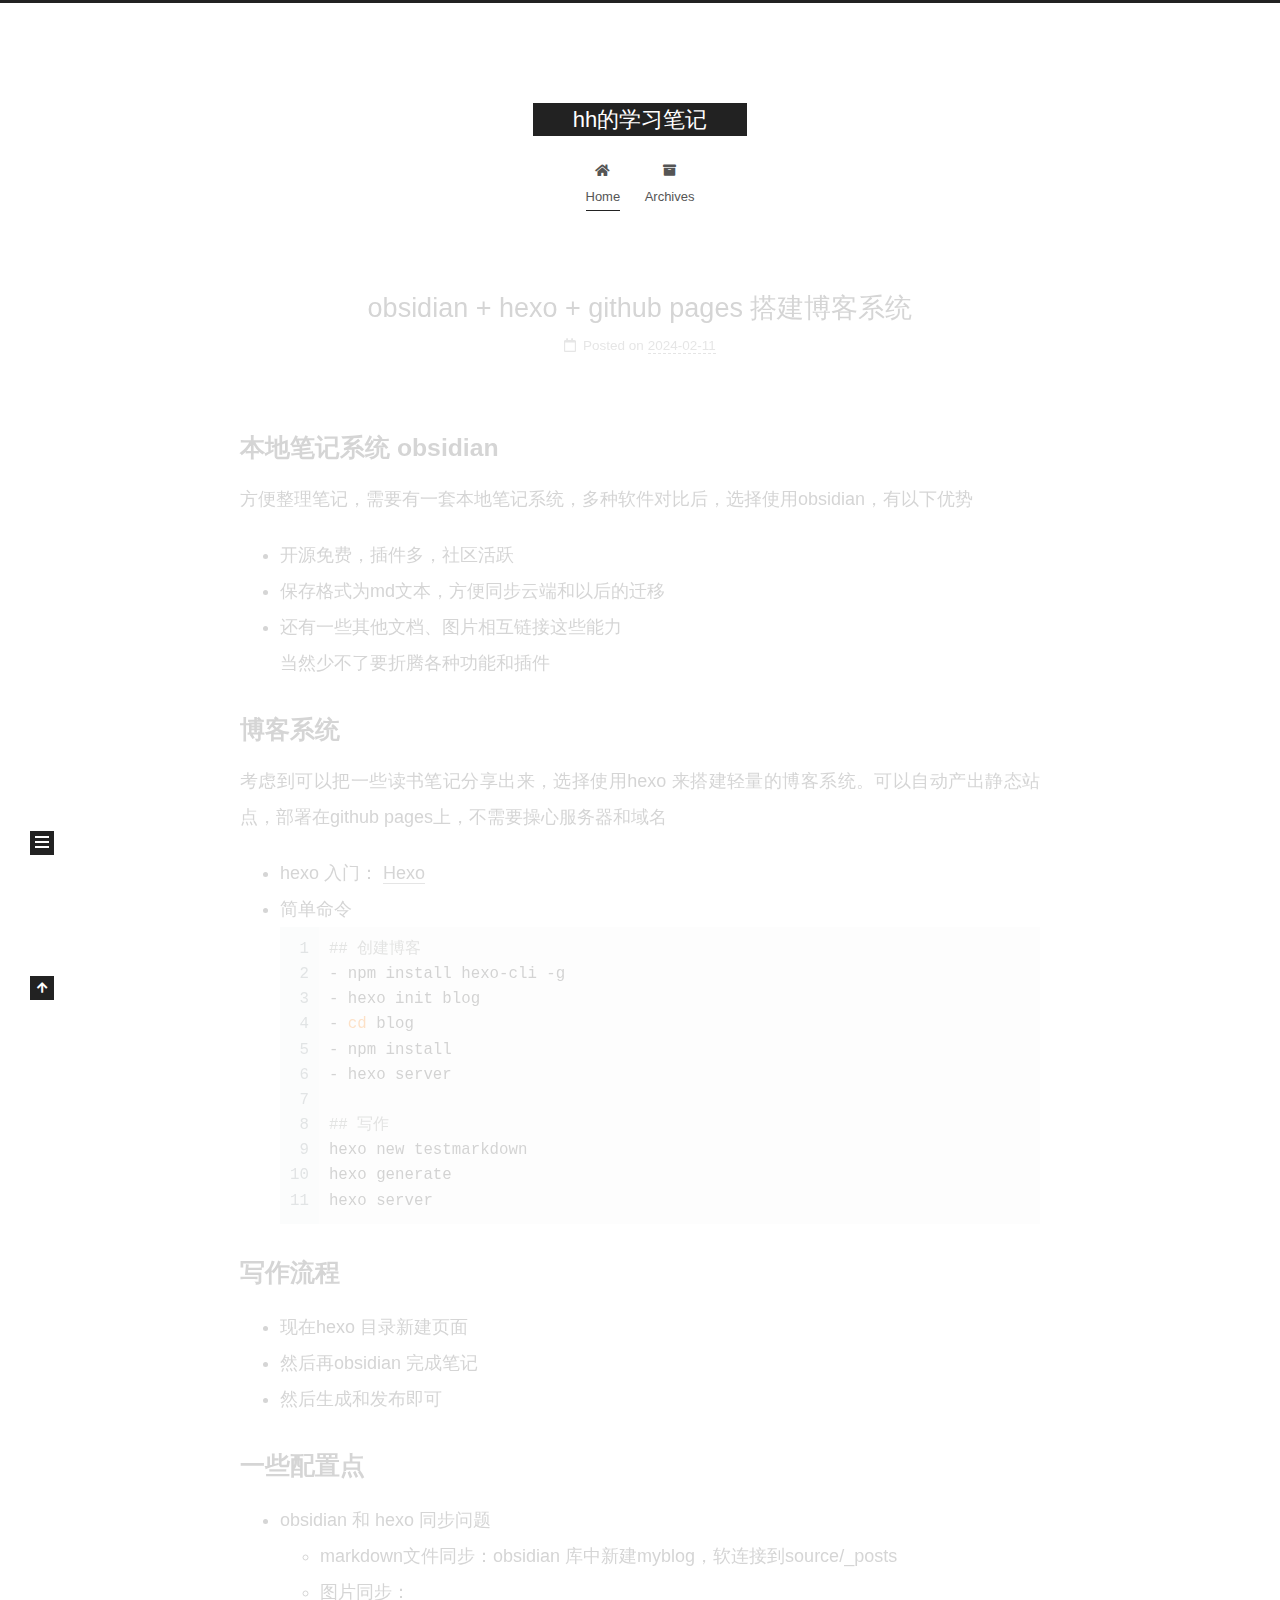
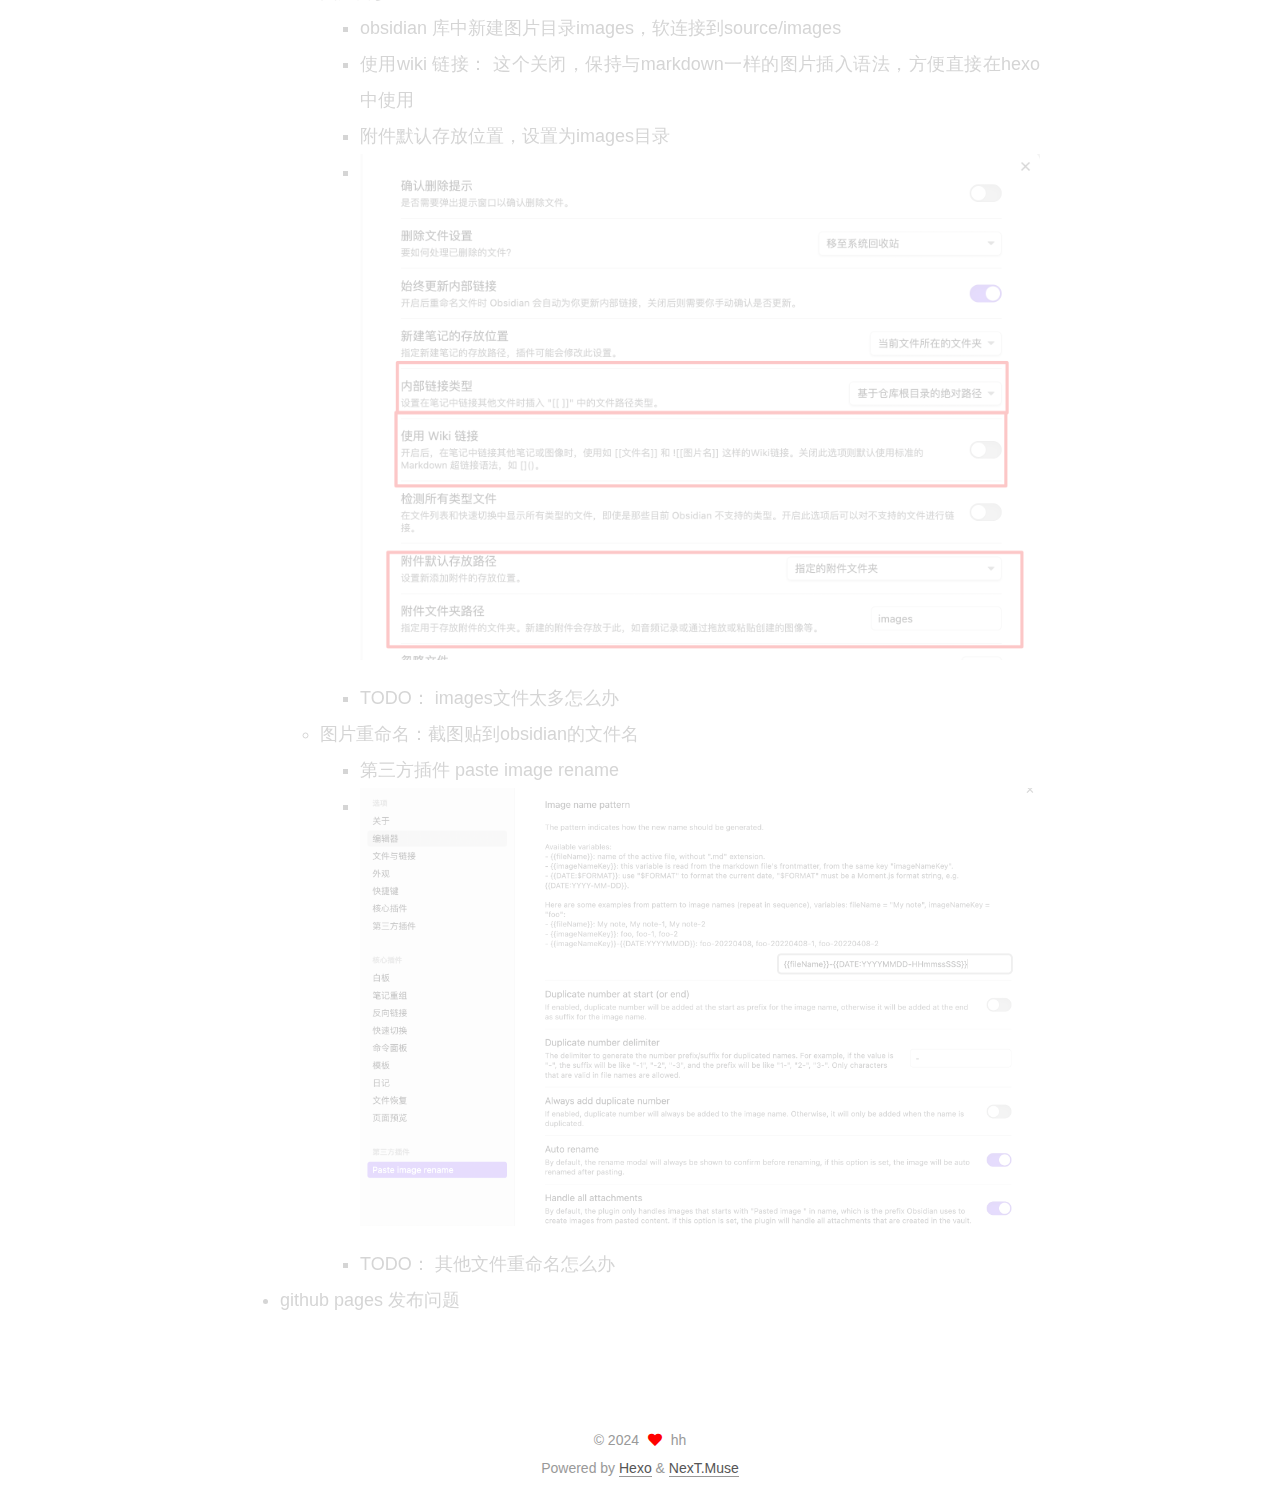
==== index.html @ 4dbdff5e "deploy-git" ====
<!DOCTYPE html>
<html lang="zh">
<head>
  <meta charset="UTF-8">
<meta name="viewport" content="width=device-width, initial-scale=1, maximum-scale=2">
<meta name="theme-color" content="#222">
<meta name="generator" content="Hexo 7.1.1">
  <link rel="apple-touch-icon" sizes="180x180" href="/images/apple-touch-icon-next.png">
  <link rel="icon" type="image/png" sizes="32x32" href="/images/favicon-32x32-next.png">
  <link rel="icon" type="image/png" sizes="16x16" href="/images/favicon-16x16-next.png">
  <link rel="mask-icon" href="/images/logo.svg" color="#222">

<link rel="stylesheet" href="/css/main.css">


<link rel="stylesheet" href="/lib/font-awesome/css/all.min.css">

<script id="hexo-configurations">
    var NexT = window.NexT || {};
    var CONFIG = {"hostname":"example.com","root":"/","scheme":"Muse","version":"7.8.0","exturl":false,"sidebar":{"position":"left","display":"post","padding":18,"offset":12,"onmobile":false},"copycode":{"enable":false,"show_result":false,"style":null},"back2top":{"enable":true,"sidebar":false,"scrollpercent":false},"bookmark":{"enable":false,"color":"#222","save":"auto"},"fancybox":false,"mediumzoom":false,"lazyload":false,"pangu":false,"comments":{"style":"tabs","active":null,"storage":true,"lazyload":false,"nav":null},"algolia":{"hits":{"per_page":10},"labels":{"input_placeholder":"Search for Posts","hits_empty":"We didn't find any results for the search: ${query}","hits_stats":"${hits} results found in ${time} ms"}},"localsearch":{"enable":false,"trigger":"auto","top_n_per_article":1,"unescape":false,"preload":false},"motion":{"enable":true,"async":false,"transition":{"post_block":"fadeIn","post_header":"slideDownIn","post_body":"slideDownIn","coll_header":"slideLeftIn","sidebar":"slideUpIn"}}};
  </script>

  <meta property="og:type" content="website">
<meta property="og:title" content="hh的学习笔记">
<meta property="og:url" content="http://example.com/index.html">
<meta property="og:site_name" content="hh的学习笔记">
<meta property="og:locale">
<meta property="article:author" content="hh">
<meta name="twitter:card" content="summary">

<link rel="canonical" href="http://example.com/">


<script id="page-configurations">
  // https://hexo.io/docs/variables.html
  CONFIG.page = {
    sidebar: "",
    isHome : true,
    isPost : false,
    lang   : 'zh'
  };
</script>

  <title>hh的学习笔记</title>
  






  <noscript>
  <style>
  .use-motion .brand,
  .use-motion .menu-item,
  .sidebar-inner,
  .use-motion .post-block,
  .use-motion .pagination,
  .use-motion .comments,
  .use-motion .post-header,
  .use-motion .post-body,
  .use-motion .collection-header { opacity: initial; }

  .use-motion .site-title,
  .use-motion .site-subtitle {
    opacity: initial;
    top: initial;
  }

  .use-motion .logo-line-before i { left: initial; }
  .use-motion .logo-line-after i { right: initial; }
  </style>
</noscript>

</head>

<body itemscope itemtype="http://schema.org/WebPage">
  <div class="container use-motion">
    <div class="headband"></div>

    <header class="header" itemscope itemtype="http://schema.org/WPHeader">
      <div class="header-inner"><div class="site-brand-container">
  <div class="site-nav-toggle">
    <div class="toggle" aria-label="Toggle navigation bar">
      <span class="toggle-line toggle-line-first"></span>
      <span class="toggle-line toggle-line-middle"></span>
      <span class="toggle-line toggle-line-last"></span>
    </div>
  </div>

  <div class="site-meta">

    <a href="/" class="brand" rel="start">
      <span class="logo-line-before"><i></i></span>
      <h1 class="site-title">hh的学习笔记</h1>
      <span class="logo-line-after"><i></i></span>
    </a>
  </div>

  <div class="site-nav-right">
    <div class="toggle popup-trigger">
    </div>
  </div>
</div>




<nav class="site-nav">
  <ul id="menu" class="main-menu menu">
        <li class="menu-item menu-item-home">

    <a href="/" rel="section"><i class="fa fa-home fa-fw"></i>Home</a>

  </li>
        <li class="menu-item menu-item-archives">

    <a href="/archives/" rel="section"><i class="fa fa-archive fa-fw"></i>Archives</a>

  </li>
  </ul>
</nav>




</div>
    </header>

    
  <div class="back-to-top">
    <i class="fa fa-arrow-up"></i>
    <span>0%</span>
  </div>


    <main class="main">
      <div class="main-inner">
        <div class="content-wrap">
          

          <div class="content index posts-expand">
            
      
  
  
  <article itemscope itemtype="http://schema.org/Article" class="post-block" lang="zh">
    <link itemprop="mainEntityOfPage" href="http://example.com/2024/02/11/create-a-blog/">

    <span hidden itemprop="author" itemscope itemtype="http://schema.org/Person">
      <meta itemprop="image" content="/images/avatar.gif">
      <meta itemprop="name" content="hh">
      <meta itemprop="description" content="">
    </span>

    <span hidden itemprop="publisher" itemscope itemtype="http://schema.org/Organization">
      <meta itemprop="name" content="hh的学习笔记">
    </span>
      <header class="post-header">
        <h2 class="post-title" itemprop="name headline">
          
            <a href="/2024/02/11/create-a-blog/" class="post-title-link" itemprop="url">obsidian + hexo + github pages 搭建博客系统</a>
        </h2>

        <div class="post-meta">
            <span class="post-meta-item">
              <span class="post-meta-item-icon">
                <i class="far fa-calendar"></i>
              </span>
              <span class="post-meta-item-text">Posted on</span>
              

              <time title="Created: 2024-02-11 00:06:28 / Modified: 00:23:41" itemprop="dateCreated datePublished" datetime="2024-02-11T00:06:28+08:00">2024-02-11</time>
            </span>

          

        </div>
      </header>

    
    
    
    <div class="post-body" itemprop="articleBody">

      
          <h2 id="本地笔记系统-obsidian"><a href="#本地笔记系统-obsidian" class="headerlink" title="本地笔记系统 obsidian"></a>本地笔记系统 obsidian</h2><p>方便整理笔记，需要有一套本地笔记系统，多种软件对比后，选择使用obsidian，有以下优势</p>
<ul>
<li>开源免费，插件多，社区活跃</li>
<li>保存格式为md文本，方便同步云端和以后的迁移</li>
<li>还有一些其他文档、图片相互链接这些能力<br>当然少不了要折腾各种功能和插件</li>
</ul>
<h2 id="博客系统"><a href="#博客系统" class="headerlink" title="博客系统"></a>博客系统</h2><p>考虑到可以把一些读书笔记分享出来，选择使用hexo 来搭建轻量的博客系统。可以自动产出静态站点，部署在github pages上，不需要操心服务器和域名</p>
<ul>
<li>hexo 入门： <a target="_blank" rel="noopener" href="https://hexo.io/zh-cn/">Hexo</a></li>
<li>简单命令<figure class="highlight bash"><table><tr><td class="gutter"><pre><span class="line">1</span><br><span class="line">2</span><br><span class="line">3</span><br><span class="line">4</span><br><span class="line">5</span><br><span class="line">6</span><br><span class="line">7</span><br><span class="line">8</span><br><span class="line">9</span><br><span class="line">10</span><br><span class="line">11</span><br></pre></td><td class="code"><pre><span class="line"><span class="comment">## 创建博客</span></span><br><span class="line">- npm install hexo-cli -g</span><br><span class="line">- hexo init blog</span><br><span class="line">- <span class="built_in">cd</span> blog</span><br><span class="line">- npm install</span><br><span class="line">- hexo server</span><br><span class="line"></span><br><span class="line"><span class="comment">## 写作</span></span><br><span class="line">hexo new testmarkdown</span><br><span class="line">hexo generate</span><br><span class="line">hexo server</span><br></pre></td></tr></table></figure></li>
</ul>
<h2 id="写作流程"><a href="#写作流程" class="headerlink" title="写作流程"></a>写作流程</h2><ul>
<li>现在hexo 目录新建页面</li>
<li>然后再obsidian 完成笔记</li>
<li>然后生成和发布即可</li>
</ul>
<h2 id="一些配置点"><a href="#一些配置点" class="headerlink" title="一些配置点"></a>一些配置点</h2><ul>
<li>obsidian 和 hexo 同步问题<ul>
<li>markdown文件同步：obsidian 库中新建myblog，软连接到source&#x2F;_posts</li>
<li>图片同步：<ul>
<li>obsidian 库中新建图片目录images，软连接到source&#x2F;images</li>
<li>使用wiki 链接： 这个关闭，保持与markdown一样的图片插入语法，方便直接在hexo中使用 </li>
<li>附件默认存放位置，设置为images目录</li>
<li><img src="/images/create-a-blog-20240211-001622351.png"></li>
<li>TODO： images文件太多怎么办</li>
</ul>
</li>
<li>图片重命名：截图贴到obsidian的文件名<ul>
<li>第三方插件 paste image rename </li>
<li><img src="/images/create-a-blog-20240211-001858629.png"></li>
<li>TODO： 其他文件重命名怎么办</li>
</ul>
</li>
</ul>
</li>
<li>github pages 发布问题</li>
</ul>

      
    </div>

    
    
    
      <footer class="post-footer">
        <div class="post-eof"></div>
      </footer>
  </article>
  
  
  


  



          </div>
          

<script>
  window.addEventListener('tabs:register', () => {
    let { activeClass } = CONFIG.comments;
    if (CONFIG.comments.storage) {
      activeClass = localStorage.getItem('comments_active') || activeClass;
    }
    if (activeClass) {
      let activeTab = document.querySelector(`a[href="#comment-${activeClass}"]`);
      if (activeTab) {
        activeTab.click();
      }
    }
  });
  if (CONFIG.comments.storage) {
    window.addEventListener('tabs:click', event => {
      if (!event.target.matches('.tabs-comment .tab-content .tab-pane')) return;
      let commentClass = event.target.classList[1];
      localStorage.setItem('comments_active', commentClass);
    });
  }
</script>

        </div>
          
  
  <div class="toggle sidebar-toggle">
    <span class="toggle-line toggle-line-first"></span>
    <span class="toggle-line toggle-line-middle"></span>
    <span class="toggle-line toggle-line-last"></span>
  </div>

  <aside class="sidebar">
    <div class="sidebar-inner">

      <ul class="sidebar-nav motion-element">
        <li class="sidebar-nav-toc">
          Table of Contents
        </li>
        <li class="sidebar-nav-overview">
          Overview
        </li>
      </ul>

      <!--noindex-->
      <div class="post-toc-wrap sidebar-panel">
      </div>
      <!--/noindex-->

      <div class="site-overview-wrap sidebar-panel">
        <div class="site-author motion-element" itemprop="author" itemscope itemtype="http://schema.org/Person">
  <p class="site-author-name" itemprop="name">hh</p>
  <div class="site-description" itemprop="description"></div>
</div>
<div class="site-state-wrap motion-element">
  <nav class="site-state">
      <div class="site-state-item site-state-posts">
          <a href="/archives/">
        
          <span class="site-state-item-count">1</span>
          <span class="site-state-item-name">posts</span>
        </a>
      </div>
  </nav>
</div>



      </div>

    </div>
  </aside>
  <div id="sidebar-dimmer"></div>


      </div>
    </main>

    <footer class="footer">
      <div class="footer-inner">
        

        

<div class="copyright">
  
  &copy; 
  <span itemprop="copyrightYear">2024</span>
  <span class="with-love">
    <i class="fa fa-heart"></i>
  </span>
  <span class="author" itemprop="copyrightHolder">hh</span>
</div>
  <div class="powered-by">Powered by <a href="https://hexo.io/" class="theme-link" rel="noopener" target="_blank">Hexo</a> & <a href="https://muse.theme-next.org/" class="theme-link" rel="noopener" target="_blank">NexT.Muse</a>
  </div>

        








      </div>
    </footer>
  </div>

  
  <script src="/lib/anime.min.js"></script>
  <script src="/lib/velocity/velocity.min.js"></script>
  <script src="/lib/velocity/velocity.ui.min.js"></script>

<script src="/js/utils.js"></script>

<script src="/js/motion.js"></script>


<script src="/js/schemes/muse.js"></script>


<script src="/js/next-boot.js"></script>




  















  

  

</body>
</html>
---- css/main.css ----
:root {
  --body-bg-color: #fff;
  --content-bg-color: #fff;
  --card-bg-color: #f5f5f5;
  --text-color: #555;
  --blockquote-color: #666;
  --link-color: #555;
  --link-hover-color: #222;
  --brand-color: #fff;
  --brand-hover-color: #fff;
  --table-row-odd-bg-color: #f9f9f9;
  --table-row-hover-bg-color: #f5f5f5;
  --menu-item-bg-color: #f5f5f5;
  --btn-default-bg: #222;
  --btn-default-color: #fff;
  --btn-default-border-color: #222;
  --btn-default-hover-bg: #fff;
  --btn-default-hover-color: #222;
  --btn-default-hover-border-color: #222;
}
html {
  line-height: 1.15; /* 1 */
  -webkit-text-size-adjust: 100%; /* 2 */
}
body {
  margin: 0;
}
main {
  display: block;
}
h1 {
  font-size: 2em;
  margin: 0.67em 0;
}
hr {
  box-sizing: content-box; /* 1 */
  height: 0; /* 1 */
  overflow: visible; /* 2 */
}
pre {
  font-family: monospace, monospace; /* 1 */
  font-size: 1em; /* 2 */
}
a {
  background: transparent;
}
abbr[title] {
  border-bottom: none; /* 1 */
  text-decoration: underline; /* 2 */
  text-decoration: underline dotted; /* 2 */
}
b,
strong {
  font-weight: bolder;
}
code,
kbd,
samp {
  font-family: monospace, monospace; /* 1 */
  font-size: 1em; /* 2 */
}
small {
  font-size: 80%;
}
sub,
sup {
  font-size: 75%;
  line-height: 0;
  position: relative;
  vertical-align: baseline;
}
sub {
  bottom: -0.25em;
}
sup {
  top: -0.5em;
}
img {
  border-style: none;
}
button,
input,
optgroup,
select,
textarea {
  font-family: inherit; /* 1 */
  font-size: 100%; /* 1 */
  line-height: 1.15; /* 1 */
  margin: 0; /* 2 */
}
button,
input {
/* 1 */
  overflow: visible;
}
button,
select {
/* 1 */
  text-transform: none;
}
button,
[type='button'],
[type='reset'],
[type='submit'] {
  -webkit-appearance: button;
}
button::-moz-focus-inner,
[type='button']::-moz-focus-inner,
[type='reset']::-moz-focus-inner,
[type='submit']::-moz-focus-inner {
  border-style: none;
  padding: 0;
}
button:-moz-focusring,
[type='button']:-moz-focusring,
[type='reset']:-moz-focusring,
[type='submit']:-moz-focusring {
  outline: 1px dotted ButtonText;
}
fieldset {
  padding: 0.35em 0.75em 0.625em;
}
legend {
  box-sizing: border-box; /* 1 */
  color: inherit; /* 2 */
  display: table; /* 1 */
  max-width: 100%; /* 1 */
  padding: 0; /* 3 */
  white-space: normal; /* 1 */
}
progress {
  vertical-align: baseline;
}
textarea {
  overflow: auto;
}
[type='checkbox'],
[type='radio'] {
  box-sizing: border-box; /* 1 */
  padding: 0; /* 2 */
}
[type='number']::-webkit-inner-spin-button,
[type='number']::-webkit-outer-spin-button {
  height: auto;
}
[type='search'] {
  outline-offset: -2px; /* 2 */
  -webkit-appearance: textfield; /* 1 */
}
[type='search']::-webkit-search-decoration {
  -webkit-appearance: none;
}
::-webkit-file-upload-button {
  font: inherit; /* 2 */
  -webkit-appearance: button; /* 1 */
}
details {
  display: block;
}
summary {
  display: list-item;
}
template {
  display: none;
}
[hidden] {
  display: none;
}
::selection {
  background: #262a30;
  color: #eee;
}
html,
body {
  height: 100%;
}
body {
  background: var(--body-bg-color);
  color: var(--text-color);
  font-family: 'Lato', "PingFang SC", "Microsoft YaHei", sans-serif;
  font-size: 1em;
  line-height: 2;
}
@media (max-width: 991px) {
  body {
    padding-left: 0 !important;
    padding-right: 0 !important;
  }
}
h1,
h2,
h3,
h4,
h5,
h6 {
  font-family: 'Lato', "PingFang SC", "Microsoft YaHei", sans-serif;
  font-weight: bold;
  line-height: 1.5;
  margin: 20px 0 15px;
}
h1 {
  font-size: 1.5em;
}
h2 {
  font-size: 1.375em;
}
h3 {
  font-size: 1.25em;
}
h4 {
  font-size: 1.125em;
}
h5 {
  font-size: 1em;
}
h6 {
  font-size: 0.875em;
}
p {
  margin: 0 0 20px 0;
}
a,
span.exturl {
  border-bottom: 1px solid #999;
  color: var(--link-color);
  outline: 0;
  text-decoration: none;
  overflow-wrap: break-word;
  word-wrap: break-word;
  cursor: pointer;
}
a:hover,
span.exturl:hover {
  border-bottom-color: var(--link-hover-color);
  color: var(--link-hover-color);
}
iframe,
img,
video {
  display: block;
  margin-left: auto;
  margin-right: auto;
  max-width: 100%;
}
hr {
  background-image: repeating-linear-gradient(-45deg, #ddd, #ddd 4px, transparent 4px, transparent 8px);
  border: 0;
  height: 3px;
  margin: 40px 0;
}
blockquote {
  border-left: 4px solid #ddd;
  color: var(--blockquote-color);
  margin: 0;
  padding: 0 15px;
}
blockquote cite::before {
  content: '-';
  padding: 0 5px;
}
dt {
  font-weight: bold;
}
dd {
  margin: 0;
  padding: 0;
}
kbd {
  background-color: #f5f5f5;
  background-image: linear-gradient(#eee, #fff, #eee);
  border: 1px solid #ccc;
  border-radius: 0.2em;
  box-shadow: 0.1em 0.1em 0.2em rgba(0,0,0,0.1);
  color: #555;
  font-family: inherit;
  padding: 0.1em 0.3em;
  white-space: nowrap;
}
.table-container {
  overflow: auto;
}
table {
  border-collapse: collapse;
  border-spacing: 0;
  font-size: 0.875em;
  margin: 0 0 20px 0;
  width: 100%;
}
tbody tr:nth-of-type(odd) {
  background: var(--table-row-odd-bg-color);
}
tbody tr:hover {
  background: var(--table-row-hover-bg-color);
}
caption,
th,
td {
  font-weight: normal;
  padding: 8px;
  vertical-align: middle;
}
th,
td {
  border: 1px solid #ddd;
  border-bottom: 3px solid #ddd;
}
th {
  font-weight: 700;
  padding-bottom: 10px;
}
td {
  border-bottom-width: 1px;
}
.btn {
  background: var(--btn-default-bg);
  border: 2px solid var(--btn-default-border-color);
  border-radius: 0;
  color: var(--btn-default-color);
  display: inline-block;
  font-size: 0.875em;
  line-height: 2;
  padding: 0 20px;
  text-decoration: none;
  transition-property: background-color;
  transition-delay: 0s;
  transition-duration: 0.2s;
  transition-timing-function: ease-in-out;
}
.btn:hover {
  background: var(--btn-default-hover-bg);
  border-color: var(--btn-default-hover-border-color);
  color: var(--btn-default-hover-color);
}
.btn + .btn {
  margin: 0 0 8px 8px;
}
.btn .fa-fw {
  text-align: left;
  width: 1.285714285714286em;
}
.toggle {
  line-height: 0;
}
.toggle .toggle-line {
  background: #fff;
  display: inline-block;
  height: 2px;
  left: 0;
  position: relative;
  top: 0;
  transition: all 0.4s;
  vertical-align: top;
  width: 100%;
}
.toggle .toggle-line:not(:first-child) {
  margin-top: 3px;
}
.toggle.toggle-arrow .toggle-line-first {
  left: 50%;
  top: 2px;
  transform: rotate(45deg);
  width: 50%;
}
.toggle.toggle-arrow .toggle-line-middle {
  left: 2px;
  width: 90%;
}
.toggle.toggle-arrow .toggle-line-last {
  left: 50%;
  top: -2px;
  transform: rotate(-45deg);
  width: 50%;
}
.toggle.toggle-close .toggle-line-first {
  transform: rotate(-45deg);
  top: 5px;
}
.toggle.toggle-close .toggle-line-middle {
  opacity: 0;
}
.toggle.toggle-close .toggle-line-last {
  transform: rotate(45deg);
  top: -5px;
}
.highlight,
pre {
  background: #f7f7f7;
  color: #4d4d4c;
  line-height: 1.6;
  margin: 0 auto 20px;
}
pre,
code {
  font-family: consolas, Menlo, monospace, "PingFang SC", "Microsoft YaHei";
}
code {
  background: #eee;
  border-radius: 3px;
  color: #555;
  padding: 2px 4px;
  overflow-wrap: break-word;
  word-wrap: break-word;
}
.highlight *::selection {
  background: #d6d6d6;
}
.highlight pre {
  border: 0;
  margin: 0;
  padding: 10px 0;
}
.highlight table {
  border: 0;
  margin: 0;
  width: auto;
}
.highlight td {
  border: 0;
  padding: 0;
}
.highlight figcaption {
  background: #eff2f3;
  color: #4d4d4c;
  display: flex;
  font-size: 0.875em;
  justify-content: space-between;
  line-height: 1.2;
  padding: 0.5em;
}
.highlight figcaption a {
  color: #4d4d4c;
}
.highlight figcaption a:hover {
  border-bottom-color: #4d4d4c;
}
.highlight .gutter {
  -moz-user-select: none;
  -ms-user-select: none;
  -webkit-user-select: none;
  user-select: none;
}
.highlight .gutter pre {
  background: #eff2f3;
  color: #869194;
  padding-left: 10px;
  padding-right: 10px;
  text-align: right;
}
.highlight .code pre {
  background: #f7f7f7;
  padding-left: 10px;
  width: 100%;
}
.gist table {
  width: auto;
}
.gist table td {
  border: 0;
}
pre {
  overflow: auto;
  padding: 10px;
}
pre code {
  background: none;
  color: #4d4d4c;
  font-size: 0.875em;
  padding: 0;
  text-shadow: none;
}
pre .deletion {
  background: #fdd;
}
pre .addition {
  background: #dfd;
}
pre .meta {
  color: #eab700;
  -moz-user-select: none;
  -ms-user-select: none;
  -webkit-user-select: none;
  user-select: none;
}
pre .comment {
  color: #8e908c;
}
pre .variable,
pre .attribute,
pre .tag,
pre .name,
pre .regexp,
pre .ruby .constant,
pre .xml .tag .title,
pre .xml .pi,
pre .xml .doctype,
pre .html .doctype,
pre .css .id,
pre .css .class,
pre .css .pseudo {
  color: #c82829;
}
pre .number,
pre .preprocessor,
pre .built_in,
pre .builtin-name,
pre .literal,
pre .params,
pre .constant,
pre .command {
  color: #f5871f;
}
pre .ruby .class .title,
pre .css .rules .attribute,
pre .string,
pre .symbol,
pre .value,
pre .inheritance,
pre .header,
pre .ruby .symbol,
pre .xml .cdata,
pre .special,
pre .formula {
  color: #718c00;
}
pre .title,
pre .css .hexcolor {
  color: #3e999f;
}
pre .function,
pre .python .decorator,
pre .python .title,
pre .ruby .function .title,
pre .ruby .title .keyword,
pre .perl .sub,
pre .javascript .title,
pre .coffeescript .title {
  color: #4271ae;
}
pre .keyword,
pre .javascript .function {
  color: #8959a8;
}
.blockquote-center {
  border-left: none;
  margin: 40px 0;
  padding: 0;
  position: relative;
  text-align: center;
}
.blockquote-center .fa {
  display: block;
  opacity: 0.6;
  position: absolute;
  width: 100%;
}
.blockquote-center .fa-quote-left {
  border-top: 1px solid #ccc;
  text-align: left;
  top: -20px;
}
.blockquote-center .fa-quote-right {
  border-bottom: 1px solid #ccc;
  text-align: right;
  bottom: -20px;
}
.blockquote-center p,
.blockquote-center div {
  text-align: center;
}
.post-body .group-picture img {
  margin: 0 auto;
  padding: 0 3px;
}
.group-picture-row {
  margin-bottom: 6px;
  overflow: hidden;
}
.group-picture-column {
  float: left;
  margin-bottom: 10px;
}
.post-body .label {
  color: #555;
  display: inline;
  padding: 0 2px;
}
.post-body .label.default {
  background: #f0f0f0;
}
.post-body .label.primary {
  background: #efe6f7;
}
.post-body .label.info {
  background: #e5f2f8;
}
.post-body .label.success {
  background: #e7f4e9;
}
.post-body .label.warning {
  background: #fcf6e1;
}
.post-body .label.danger {
  background: #fae8eb;
}
.post-body .tabs {
  margin-bottom: 20px;
}
.post-body .tabs,
.tabs-comment {
  display: block;
  padding-top: 10px;
  position: relative;
}
.post-body .tabs ul.nav-tabs,
.tabs-comment ul.nav-tabs {
  display: flex;
  flex-wrap: wrap;
  margin: 0;
  margin-bottom: -1px;
  padding: 0;
}
@media (max-width: 413px) {
  .post-body .tabs ul.nav-tabs,
  .tabs-comment ul.nav-tabs {
    display: block;
    margin-bottom: 5px;
  }
}
.post-body .tabs ul.nav-tabs li.tab,
.tabs-comment ul.nav-tabs li.tab {
  border-bottom: 1px solid #ddd;
  border-left: 1px solid transparent;
  border-right: 1px solid transparent;
  border-top: 3px solid transparent;
  flex-grow: 1;
  list-style-type: none;
  border-radius: 0 0 0 0;
}
@media (max-width: 413px) {
  .post-body .tabs ul.nav-tabs li.tab,
  .tabs-comment ul.nav-tabs li.tab {
    border-bottom: 1px solid transparent;
    border-left: 3px solid transparent;
    border-right: 1px solid transparent;
    border-top: 1px solid transparent;
  }
}
@media (max-width: 413px) {
  .post-body .tabs ul.nav-tabs li.tab,
  .tabs-comment ul.nav-tabs li.tab {
    border-radius: 0;
  }
}
.post-body .tabs ul.nav-tabs li.tab a,
.tabs-comment ul.nav-tabs li.tab a {
  border-bottom: initial;
  display: block;
  line-height: 1.8;
  outline: 0;
  padding: 0.25em 0.75em;
  text-align: center;
  transition-delay: 0s;
  transition-duration: 0.2s;
  transition-timing-function: ease-out;
}
.post-body .tabs ul.nav-tabs li.tab a i,
.tabs-comment ul.nav-tabs li.tab a i {
  width: 1.285714285714286em;
}
.post-body .tabs ul.nav-tabs li.tab.active,
.tabs-comment ul.nav-tabs li.tab.active {
  border-bottom: 1px solid transparent;
  border-left: 1px solid #ddd;
  border-right: 1px solid #ddd;
  border-top: 3px solid #fc6423;
}
@media (max-width: 413px) {
  .post-body .tabs ul.nav-tabs li.tab.active,
  .tabs-comment ul.nav-tabs li.tab.active {
    border-bottom: 1px solid #ddd;
    border-left: 3px solid #fc6423;
    border-right: 1px solid #ddd;
    border-top: 1px solid #ddd;
  }
}
.post-body .tabs ul.nav-tabs li.tab.active a,
.tabs-comment ul.nav-tabs li.tab.active a {
  color: var(--link-color);
  cursor: default;
}
.post-body .tabs .tab-content .tab-pane,
.tabs-comment .tab-content .tab-pane {
  border: 1px solid #ddd;
  border-top: 0;
  padding: 20px 20px 0 20px;
  border-radius: 0;
}
.post-body .tabs .tab-content .tab-pane:not(.active),
.tabs-comment .tab-content .tab-pane:not(.active) {
  display: none;
}
.post-body .tabs .tab-content .tab-pane.active,
.tabs-comment .tab-content .tab-pane.active {
  display: block;
}
.post-body .tabs .tab-content .tab-pane.active:nth-of-type(1),
.tabs-comment .tab-content .tab-pane.active:nth-of-type(1) {
  border-radius: 0 0 0 0;
}
@media (max-width: 413px) {
  .post-body .tabs .tab-content .tab-pane.active:nth-of-type(1),
  .tabs-comment .tab-content .tab-pane.active:nth-of-type(1) {
    border-radius: 0;
  }
}
.post-body .note {
  border-radius: 3px;
  margin-bottom: 20px;
  padding: 1em;
  position: relative;
  border: 1px solid #eee;
  border-left-width: 5px;
}
.post-body .note h2,
.post-body .note h3,
.post-body .note h4,
.post-body .note h5,
.post-body .note h6 {
  margin-top: 0;
  border-bottom: initial;
  margin-bottom: 0;
  padding-top: 0;
}
.post-body .note p:first-child,
.post-body .note ul:first-child,
.post-body .note ol:first-child,
.post-body .note table:first-child,
.post-body .note pre:first-child,
.post-body .note blockquote:first-child,
.post-body .note img:first-child {
  margin-top: 0;
}
.post-body .note p:last-child,
.post-body .note ul:last-child,
.post-body .note ol:last-child,
.post-body .note table:last-child,
.post-body .note pre:last-child,
.post-body .note blockquote:last-child,
.post-body .note img:last-child {
  margin-bottom: 0;
}
.post-body .note.default {
  border-left-color: #777;
}
.post-body .note.default h2,
.post-body .note.default h3,
.post-body .note.default h4,
.post-body .note.default h5,
.post-body .note.default h6 {
  color: #777;
}
.post-body .note.primary {
  border-left-color: #6f42c1;
}
.post-body .note.primary h2,
.post-body .note.primary h3,
.post-body .note.primary h4,
.post-body .note.primary h5,
.post-body .note.primary h6 {
  color: #6f42c1;
}
.post-body .note.info {
  border-left-color: #428bca;
}
.post-body .note.info h2,
.post-body .note.info h3,
.post-body .note.info h4,
.post-body .note.info h5,
.post-body .note.info h6 {
  color: #428bca;
}
.post-body .note.success {
  border-left-color: #5cb85c;
}
.post-body .note.success h2,
.post-body .note.success h3,
.post-body .note.success h4,
.post-body .note.success h5,
.post-body .note.success h6 {
  color: #5cb85c;
}
.post-body .note.warning {
  border-left-color: #f0ad4e;
}
.post-body .note.warning h2,
.post-body .note.warning h3,
.post-body .note.warning h4,
.post-body .note.warning h5,
.post-body .note.warning h6 {
  color: #f0ad4e;
}
.post-body .note.danger {
  border-left-color: #d9534f;
}
.post-body .note.danger h2,
.post-body .note.danger h3,
.post-body .note.danger h4,
.post-body .note.danger h5,
.post-body .note.danger h6 {
  color: #d9534f;
}
.pagination .prev,
.pagination .next,
.pagination .page-number,
.pagination .space {
  display: inline-block;
  margin: 0 10px;
  padding: 0 11px;
  position: relative;
  top: -1px;
}
@media (max-width: 767px) {
  .pagination .prev,
  .pagination .next,
  .pagination .page-number,
  .pagination .space {
    margin: 0 5px;
  }
}
.pagination {
  border-top: 1px solid #eee;
  margin: 120px 0 0;
  text-align: center;
}
.pagination .prev,
.pagination .next,
.pagination .page-number {
  border-bottom: 0;
  border-top: 1px solid #eee;
  transition-property: border-color;
  transition-delay: 0s;
  transition-duration: 0.2s;
  transition-timing-function: ease-in-out;
}
.pagination .prev:hover,
.pagination .next:hover,
.pagination .page-number:hover {
  border-top-color: #222;
}
.pagination .space {
  margin: 0;
  padding: 0;
}
.pagination .prev {
  margin-left: 0;
}
.pagination .next {
  margin-right: 0;
}
.pagination .page-number.current {
  background: #ccc;
  border-top-color: #ccc;
  color: #fff;
}
@media (max-width: 767px) {
  .pagination {
    border-top: none;
  }
  .pagination .prev,
  .pagination .next,
  .pagination .page-number {
    border-bottom: 1px solid #eee;
    border-top: 0;
    margin-bottom: 10px;
    padding: 0 10px;
  }
  .pagination .prev:hover,
  .pagination .next:hover,
  .pagination .page-number:hover {
    border-bottom-color: #222;
  }
}
.comments {
  margin-top: 60px;
  overflow: hidden;
}
.comment-button-group {
  display: flex;
  flex-wrap: wrap-reverse;
  justify-content: center;
  margin: 1em 0;
}
.comment-button-group .comment-button {
  margin: 0.1em 0.2em;
}
.comment-button-group .comment-button.active {
  background: var(--btn-default-hover-bg);
  border-color: var(--btn-default-hover-border-color);
  color: var(--btn-default-hover-color);
}
.comment-position {
  display: none;
}
.comment-position.active {
  display: block;
}
.tabs-comment {
  background: var(--content-bg-color);
  margin-top: 4em;
  padding-top: 0;
}
.tabs-comment .comments {
  border: 0;
  box-shadow: none;
  margin-top: 0;
  padding-top: 0;
}
.container {
  min-height: 100%;
  position: relative;
}
.main-inner {
  margin: 0 auto;
  width: 700px;
}
@media (min-width: 1200px) {
  .main-inner {
    width: 800px;
  }
}
@media (min-width: 1600px) {
  .main-inner {
    width: 900px;
  }
}
@media (max-width: 767px) {
  .content-wrap {
    padding: 0 20px;
  }
}
.header {
  background: transparent;
}
.header-inner {
  margin: 0 auto;
  width: 700px;
}
@media (min-width: 1200px) {
  .header-inner {
    width: 800px;
  }
}
@media (min-width: 1600px) {
  .header-inner {
    width: 900px;
  }
}
.site-brand-container {
  display: flex;
  flex-shrink: 0;
  padding: 0 10px;
}
.headband {
  background: #222;
  height: 3px;
}
.site-meta {
  flex-grow: 1;
  text-align: center;
}
@media (max-width: 767px) {
  .site-meta {
    text-align: center;
  }
}
.brand {
  border-bottom: none;
  color: var(--brand-color);
  display: inline-block;
  line-height: 1.375em;
  padding: 0 40px;
  position: relative;
}
.brand:hover {
  color: var(--brand-hover-color);
}
.site-title {
  font-family: 'Lato', "PingFang SC", "Microsoft YaHei", sans-serif;
  font-size: 1.375em;
  font-weight: normal;
  margin: 0;
}
.site-subtitle {
  color: #999;
  font-size: 0.8125em;
  margin: 10px 0;
}
.use-motion .brand {
  opacity: 0;
}
.use-motion .site-title,
.use-motion .site-subtitle,
.use-motion .custom-logo-image {
  opacity: 0;
  position: relative;
  top: -10px;
}
.site-nav-toggle,
.site-nav-right {
  display: none;
}
@media (max-width: 767px) {
  .site-nav-toggle,
  .site-nav-right {
    display: flex;
    flex-direction: column;
    justify-content: center;
  }
}
.site-nav-toggle .toggle,
.site-nav-right .toggle {
  color: var(--text-color);
  padding: 10px;
  width: 22px;
}
.site-nav-toggle .toggle .toggle-line,
.site-nav-right .toggle .toggle-line {
  background: var(--text-color);
  border-radius: 1px;
}
.site-nav {
  display: block;
}
@media (max-width: 767px) {
  .site-nav {
    clear: both;
    display: none;
  }
}
.site-nav.site-nav-on {
  display: block;
}
.menu {
  margin-top: 20px;
  padding-left: 0;
  text-align: center;
}
.menu-item {
  display: inline-block;
  list-style: none;
  margin: 0 10px;
}
@media (max-width: 767px) {
  .menu-item {
    display: block;
    margin-top: 10px;
  }
  .menu-item.menu-item-search {
    display: none;
  }
}
.menu-item a,
.menu-item span.exturl {
  border-bottom: 0;
  display: block;
  font-size: 0.8125em;
  transition-property: border-color;
  transition-delay: 0s;
  transition-duration: 0.2s;
  transition-timing-function: ease-in-out;
}
@media (hover: none) {
  .menu-item a:hover,
  .menu-item span.exturl:hover {
    border-bottom-color: transparent !important;
  }
}
.menu-item .fa,
.menu-item .fab,
.menu-item .far,
.menu-item .fas {
  margin-right: 8px;
}
.menu-item .badge {
  display: inline-block;
  font-weight: bold;
  line-height: 1;
  margin-left: 0.35em;
  margin-top: 0.35em;
  text-align: center;
  white-space: nowrap;
}
@media (max-width: 767px) {
  .menu-item .badge {
    float: right;
    margin-left: 0;
  }
}
.menu-item-active a,
.menu .menu-item a:hover,
.menu .menu-item span.exturl:hover {
  background: var(--menu-item-bg-color);
}
.use-motion .menu-item {
  opacity: 0;
}
.sidebar {
  background: #222;
  bottom: 0;
  box-shadow: inset 0 2px 6px #000;
  position: fixed;
  top: 0;
}
@media (max-width: 991px) {
  .sidebar {
    display: none;
  }
}
.sidebar-inner {
  color: #999;
  padding: 18px 10px;
  text-align: center;
}
.cc-license {
  margin-top: 10px;
  text-align: center;
}
.cc-license .cc-opacity {
  border-bottom: none;
  opacity: 0.7;
}
.cc-license .cc-opacity:hover {
  opacity: 0.9;
}
.cc-license img {
  display: inline-block;
}
.site-author-image {
  border: 2px solid #333;
  display: block;
  margin: 0 auto;
  max-width: 96px;
  padding: 2px;
}
.site-author-name {
  color: #f5f5f5;
  font-weight: normal;
  margin: 5px 0 0;
  text-align: center;
}
.site-description {
  color: #999;
  font-size: 1em;
  margin-top: 5px;
  text-align: center;
}
.links-of-author {
  margin-top: 15px;
}
.links-of-author a,
.links-of-author span.exturl {
  border-bottom-color: #555;
  display: inline-block;
  font-size: 0.8125em;
  margin-bottom: 10px;
  margin-right: 10px;
  vertical-align: middle;
}
.links-of-author a::before,
.links-of-author span.exturl::before {
  background: #6afed0;
  border-radius: 50%;
  content: ' ';
  display: inline-block;
  height: 4px;
  margin-right: 3px;
  vertical-align: middle;
  width: 4px;
}
.sidebar-button {
  margin-top: 15px;
}
.sidebar-button a {
  border: 1px solid #fc6423;
  border-radius: 4px;
  color: #fc6423;
  display: inline-block;
  padding: 0 15px;
}
.sidebar-button a .fa,
.sidebar-button a .fab,
.sidebar-button a .far,
.sidebar-button a .fas {
  margin-right: 5px;
}
.sidebar-button a:hover {
  background: #fc6423;
  border: 1px solid #fc6423;
  color: #fff;
}
.sidebar-button a:hover .fa,
.sidebar-button a:hover .fab,
.sidebar-button a:hover .far,
.sidebar-button a:hover .fas {
  color: #fff;
}
.links-of-blogroll {
  font-size: 0.8125em;
  margin-top: 10px;
}
.links-of-blogroll-title {
  font-size: 0.875em;
  font-weight: 600;
  margin-top: 0;
}
.links-of-blogroll-list {
  list-style: none;
  margin: 0;
  padding: 0;
}
#sidebar-dimmer {
  display: none;
}
@media (max-width: 767px) {
  #sidebar-dimmer {
    background: #000;
    display: block;
    height: 100%;
    left: 100%;
    opacity: 0;
    position: fixed;
    top: 0;
    width: 100%;
    z-index: 1100;
  }
  .sidebar-active + #sidebar-dimmer {
    opacity: 0.7;
    transform: translateX(-100%);
    transition: opacity 0.5s;
  }
}
.sidebar-nav {
  margin: 0;
  padding-bottom: 20px;
  padding-left: 0;
}
.sidebar-nav li {
  border-bottom: 1px solid transparent;
  color: #666;
  cursor: pointer;
  display: inline-block;
  font-size: 0.875em;
}
.sidebar-nav li.sidebar-nav-overview {
  margin-left: 10px;
}
.sidebar-nav li:hover {
  color: #f5f5f5;
}
.sidebar-nav .sidebar-nav-active {
  border-bottom-color: #87daff;
  color: #87daff;
}
.sidebar-nav .sidebar-nav-active:hover {
  color: #87daff;
}
.sidebar-panel {
  display: none;
  overflow-x: hidden;
  overflow-y: auto;
}
.sidebar-panel-active {
  display: block;
}
.sidebar-toggle {
  background: #222;
  bottom: 45px;
  cursor: pointer;
  height: 14px;
  left: 30px;
  padding: 5px;
  position: fixed;
  width: 14px;
  z-index: 1300;
}
@media (max-width: 991px) {
  .sidebar-toggle {
    left: 20px;
    opacity: 0.8;
    display: none;
  }
}
.sidebar-toggle:hover .toggle-line {
  background: #87daff;
}
.post-toc {
  font-size: 0.875em;
}
.post-toc ol {
  list-style: none;
  margin: 0;
  padding: 0 2px 5px 10px;
  text-align: left;
}
.post-toc ol > ol {
  padding-left: 0;
}
.post-toc ol a {
  transition-property: all;
  transition-delay: 0s;
  transition-duration: 0.2s;
  transition-timing-function: ease-in-out;
}
.post-toc .nav-item {
  line-height: 1.8;
  overflow: hidden;
  text-overflow: ellipsis;
  white-space: nowrap;
}
.post-toc .nav .nav-child {
  display: none;
}
.post-toc .nav .active > .nav-child {
  display: block;
}
.post-toc .nav .active-current > .nav-child {
  display: block;
}
.post-toc .nav .active-current > .nav-child > .nav-item {
  display: block;
}
.post-toc .nav .active > a {
  border-bottom-color: #87daff;
  color: #87daff;
}
.post-toc .nav .active-current > a {
  color: #87daff;
}
.post-toc .nav .active-current > a:hover {
  color: #87daff;
}
.site-state {
  display: flex;
  justify-content: center;
  line-height: 1.4;
  margin-top: 10px;
  overflow: hidden;
  text-align: center;
  white-space: nowrap;
}
.site-state-item {
  padding: 0 15px;
}
.site-state-item:not(:first-child) {
  border-left: 1px solid #333;
}
.site-state-item a {
  border-bottom: none;
}
.site-state-item-count {
  display: block;
  font-size: 1.25em;
  font-weight: 600;
  text-align: center;
}
.site-state-item-name {
  color: inherit;
  font-size: 0.875em;
}
.footer {
  color: #999;
  font-size: 0.875em;
  padding: 20px 0;
}
.footer.footer-fixed {
  bottom: 0;
  left: 0;
  position: absolute;
  right: 0;
}
.footer-inner {
  box-sizing: border-box;
  margin: 0 auto;
  text-align: center;
  width: 700px;
}
@media (min-width: 1200px) {
  .footer-inner {
    width: 800px;
  }
}
@media (min-width: 1600px) {
  .footer-inner {
    width: 900px;
  }
}
.languages {
  display: inline-block;
  font-size: 1.125em;
  position: relative;
}
.languages .lang-select-label span {
  margin: 0 0.5em;
}
.languages .lang-select {
  height: 100%;
  left: 0;
  opacity: 0;
  position: absolute;
  top: 0;
  width: 100%;
}
.with-love {
  color: #ff0000;
  display: inline-block;
  margin: 0 5px;
}
.powered-by,
.theme-info {
  display: inline-block;
}
@-moz-keyframes iconAnimate {
  0%, 100% {
    transform: scale(1);
  }
  10%, 30% {
    transform: scale(0.9);
  }
  20%, 40%, 60%, 80% {
    transform: scale(1.1);
  }
  50%, 70% {
    transform: scale(1.1);
  }
}
@-webkit-keyframes iconAnimate {
  0%, 100% {
    transform: scale(1);
  }
  10%, 30% {
    transform: scale(0.9);
  }
  20%, 40%, 60%, 80% {
    transform: scale(1.1);
  }
  50%, 70% {
    transform: scale(1.1);
  }
}
@-o-keyframes iconAnimate {
  0%, 100% {
    transform: scale(1);
  }
  10%, 30% {
    transform: scale(0.9);
  }
  20%, 40%, 60%, 80% {
    transform: scale(1.1);
  }
  50%, 70% {
    transform: scale(1.1);
  }
}
@keyframes iconAnimate {
  0%, 100% {
    transform: scale(1);
  }
  10%, 30% {
    transform: scale(0.9);
  }
  20%, 40%, 60%, 80% {
    transform: scale(1.1);
  }
  50%, 70% {
    transform: scale(1.1);
  }
}
.back-to-top {
  font-size: 12px;
  text-align: center;
  transition-delay: 0s;
  transition-duration: 0.2s;
  transition-timing-function: ease-in-out;
}
.back-to-top {
  background: #222;
  bottom: -100px;
  box-sizing: border-box;
  color: #fff;
  cursor: pointer;
  left: 30px;
  opacity: 1;
  padding: 0 6px;
  position: fixed;
  transition-property: bottom;
  z-index: 1300;
  width: 24px;
}
.back-to-top span {
  display: none;
}
.back-to-top:hover {
  color: #87daff;
}
.back-to-top.back-to-top-on {
  bottom: 19px;
}
@media (max-width: 991px) {
  .back-to-top {
    left: 20px;
    opacity: 0.8;
  }
}
.post-body {
  font-family: 'Lato', "PingFang SC", "Microsoft YaHei", sans-serif;
  overflow-wrap: break-word;
  word-wrap: break-word;
}
@media (min-width: 1200px) {
  .post-body {
    font-size: 1.125em;
  }
}
.post-body .exturl .fa {
  font-size: 0.875em;
  margin-left: 4px;
}
.post-body .image-caption,
.post-body .figure .caption {
  color: #999;
  font-size: 0.875em;
  font-weight: bold;
  line-height: 1;
  margin: -20px auto 15px;
  text-align: center;
}
.post-sticky-flag {
  display: inline-block;
  transform: rotate(30deg);
}
.post-button {
  margin-top: 40px;
  text-align: center;
}
.use-motion .post-block,
.use-motion .pagination,
.use-motion .comments {
  opacity: 0;
}
.use-motion .post-header {
  opacity: 0;
}
.use-motion .post-body {
  opacity: 0;
}
.use-motion .collection-header {
  opacity: 0;
}
.posts-collapse {
  margin-left: 35px;
  position: relative;
}
@media (max-width: 767px) {
  .posts-collapse {
    margin-left: 0px;
    margin-right: 0px;
  }
}
.posts-collapse .collection-title {
  font-size: 1.125em;
  position: relative;
}
.posts-collapse .collection-title::before {
  background: #999;
  border: 1px solid #fff;
  border-radius: 50%;
  content: ' ';
  height: 10px;
  left: 0;
  margin-left: -6px;
  margin-top: -4px;
  position: absolute;
  top: 50%;
  width: 10px;
}
.posts-collapse .collection-year {
  font-size: 1.5em;
  font-weight: bold;
  margin: 60px 0;
  position: relative;
}
.posts-collapse .collection-year::before {
  background: #bbb;
  border-radius: 50%;
  content: ' ';
  height: 8px;
  left: 0;
  margin-left: -4px;
  margin-top: -4px;
  position: absolute;
  top: 50%;
  width: 8px;
}
.posts-collapse .collection-header {
  display: block;
  margin: 0 0 0 20px;
}
.posts-collapse .collection-header small {
  color: #bbb;
  margin-left: 5px;
}
.posts-collapse .post-header {
  border-bottom: 1px dashed #ccc;
  margin: 30px 0;
  padding-left: 15px;
  position: relative;
  transition-property: border;
  transition-delay: 0s;
  transition-duration: 0.2s;
  transition-timing-function: ease-in-out;
}
.posts-collapse .post-header::before {
  background: #bbb;
  border: 1px solid #fff;
  border-radius: 50%;
  content: ' ';
  height: 6px;
  left: 0;
  margin-left: -4px;
  position: absolute;
  top: 0.75em;
  transition-property: background;
  width: 6px;
  transition-delay: 0s;
  transition-duration: 0.2s;
  transition-timing-function: ease-in-out;
}
.posts-collapse .post-header:hover {
  border-bottom-color: #666;
}
.posts-collapse .post-header:hover::before {
  background: #222;
}
.posts-collapse .post-meta {
  display: inline;
  font-size: 0.75em;
  margin-right: 10px;
}
.posts-collapse .post-title {
  display: inline;
}
.posts-collapse .post-title a,
.posts-collapse .post-title span.exturl {
  border-bottom: none;
  color: var(--link-color);
}
.posts-collapse .post-title .fa-external-link-alt {
  font-size: 0.875em;
  margin-left: 5px;
}
.posts-collapse::before {
  background: #f5f5f5;
  content: ' ';
  height: 100%;
  left: 0;
  margin-left: -2px;
  position: absolute;
  top: 1.25em;
  width: 4px;
}
.post-eof {
  background: #ccc;
  height: 1px;
  margin: 80px auto 60px;
  text-align: center;
  width: 8%;
}
.post-block:last-of-type .post-eof {
  display: none;
}
.content {
  padding-top: 40px;
}
@media (min-width: 992px) {
  .post-body {
    text-align: justify;
  }
}
@media (max-width: 991px) {
  .post-body {
    text-align: justify;
  }
}
.post-body h1,
.post-body h2,
.post-body h3,
.post-body h4,
.post-body h5,
.post-body h6 {
  padding-top: 10px;
}
.post-body h1 .header-anchor,
.post-body h2 .header-anchor,
.post-body h3 .header-anchor,
.post-body h4 .header-anchor,
.post-body h5 .header-anchor,
.post-body h6 .header-anchor {
  border-bottom-style: none;
  color: #ccc;
  float: right;
  margin-left: 10px;
  visibility: hidden;
}
.post-body h1 .header-anchor:hover,
.post-body h2 .header-anchor:hover,
.post-body h3 .header-anchor:hover,
.post-body h4 .header-anchor:hover,
.post-body h5 .header-anchor:hover,
.post-body h6 .header-anchor:hover {
  color: inherit;
}
.post-body h1:hover .header-anchor,
.post-body h2:hover .header-anchor,
.post-body h3:hover .header-anchor,
.post-body h4:hover .header-anchor,
.post-body h5:hover .header-anchor,
.post-body h6:hover .header-anchor {
  visibility: visible;
}
.post-body iframe,
.post-body img,
.post-body video {
  margin-bottom: 20px;
}
.post-body .video-container {
  height: 0;
  margin-bottom: 20px;
  overflow: hidden;
  padding-top: 75%;
  position: relative;
  width: 100%;
}
.post-body .video-container iframe,
.post-body .video-container object,
.post-body .video-container embed {
  height: 100%;
  left: 0;
  margin: 0;
  position: absolute;
  top: 0;
  width: 100%;
}
.post-gallery {
  align-items: center;
  display: grid;
  grid-gap: 10px;
  grid-template-columns: 1fr 1fr 1fr;
  margin-bottom: 20px;
}
@media (max-width: 767px) {
  .post-gallery {
    grid-template-columns: 1fr 1fr;
  }
}
.post-gallery a {
  border: 0;
}
.post-gallery img {
  margin: 0;
}
.posts-expand .post-header {
  font-size: 1.125em;
}
.posts-expand .post-title {
  font-size: 1.5em;
  font-weight: normal;
  margin: initial;
  text-align: center;
  overflow-wrap: break-word;
  word-wrap: break-word;
}
.posts-expand .post-title-link {
  border-bottom: none;
  color: var(--link-color);
  display: inline-block;
  position: relative;
  vertical-align: top;
}
.posts-expand .post-title-link::before {
  background: var(--link-color);
  bottom: 0;
  content: '';
  height: 2px;
  left: 0;
  position: absolute;
  transform: scaleX(0);
  visibility: hidden;
  width: 100%;
  transition-delay: 0s;
  transition-duration: 0.2s;
  transition-timing-function: ease-in-out;
}
.posts-expand .post-title-link:hover::before {
  transform: scaleX(1);
  visibility: visible;
}
.posts-expand .post-title-link .fa-external-link-alt {
  font-size: 0.875em;
  margin-left: 5px;
}
.posts-expand .post-meta {
  color: #999;
  font-family: 'Lato', "PingFang SC", "Microsoft YaHei", sans-serif;
  font-size: 0.75em;
  margin: 3px 0 60px 0;
  text-align: center;
}
.posts-expand .post-meta .post-description {
  font-size: 0.875em;
  margin-top: 2px;
}
.posts-expand .post-meta time {
  border-bottom: 1px dashed #999;
  cursor: pointer;
}
.post-meta .post-meta-item + .post-meta-item::before {
  content: '|';
  margin: 0 0.5em;
}
.post-meta-divider {
  margin: 0 0.5em;
}
.post-meta-item-icon {
  margin-right: 3px;
}
@media (max-width: 991px) {
  .post-meta-item-icon {
    display: inline-block;
  }
}
@media (max-width: 991px) {
  .post-meta-item-text {
    display: none;
  }
}
.post-nav {
  border-top: 1px solid #eee;
  display: flex;
  justify-content: space-between;
  margin-top: 15px;
  padding: 10px 5px 0;
}
.post-nav-item {
  flex: 1;
}
.post-nav-item a {
  border-bottom: none;
  display: block;
  font-size: 0.875em;
  line-height: 1.6;
  position: relative;
}
.post-nav-item a:active {
  top: 2px;
}
.post-nav-item .fa {
  font-size: 0.75em;
}
.post-nav-item:first-child {
  margin-right: 15px;
}
.post-nav-item:first-child .fa {
  margin-right: 5px;
}
.post-nav-item:last-child {
  margin-left: 15px;
  text-align: right;
}
.post-nav-item:last-child .fa {
  margin-left: 5px;
}
.rtl.post-body p,
.rtl.post-body a,
.rtl.post-body h1,
.rtl.post-body h2,
.rtl.post-body h3,
.rtl.post-body h4,
.rtl.post-body h5,
.rtl.post-body h6,
.rtl.post-body li,
.rtl.post-body ul,
.rtl.post-body ol {
  direction: rtl;
  font-family: UKIJ Ekran;
}
.rtl.post-title {
  font-family: UKIJ Ekran;
}
.post-tags {
  margin-top: 40px;
  text-align: center;
}
.post-tags a {
  display: inline-block;
  font-size: 0.8125em;
}
.post-tags a:not(:last-child) {
  margin-right: 10px;
}
.post-widgets {
  border-top: 1px solid #eee;
  margin-top: 15px;
  text-align: center;
}
.wp_rating {
  height: 20px;
  line-height: 20px;
  margin-top: 10px;
  padding-top: 6px;
  text-align: center;
}
.social-like {
  display: flex;
  font-size: 0.875em;
  justify-content: center;
  text-align: center;
}
.reward-container {
  margin: 20px auto;
  padding: 10px 0;
  text-align: center;
  width: 90%;
}
.reward-container button {
  background: transparent;
  border: 1px solid #fc6423;
  border-radius: 0;
  color: #fc6423;
  cursor: pointer;
  line-height: 2;
  outline: 0;
  padding: 0 15px;
  vertical-align: text-top;
}
.reward-container button:hover {
  background: #fc6423;
  border: 1px solid transparent;
  color: #fa9366;
}
#qr {
  padding-top: 20px;
}
#qr a {
  border: 0;
}
#qr img {
  display: inline-block;
  margin: 0.8em 2em 0 2em;
  max-width: 100%;
  width: 180px;
}
#qr p {
  text-align: center;
}
.category-all-page .category-all-title {
  text-align: center;
}
.category-all-page .category-all {
  margin-top: 20px;
}
.category-all-page .category-list {
  list-style: none;
  margin: 0;
  padding: 0;
}
.category-all-page .category-list-item {
  margin: 5px 10px;
}
.category-all-page .category-list-count {
  color: #bbb;
}
.category-all-page .category-list-count::before {
  content: ' (';
  display: inline;
}
.category-all-page .category-list-count::after {
  content: ') ';
  display: inline;
}
.category-all-page .category-list-child {
  padding-left: 10px;
}
.event-list {
  padding: 0;
}
.event-list hr {
  background: #222;
  margin: 20px 0 45px 0;
}
.event-list hr::after {
  background: #222;
  color: #fff;
  content: 'NOW';
  display: inline-block;
  font-weight: bold;
  padding: 0 5px;
  text-align: right;
}
.event-list .event {
  background: #222;
  margin: 20px 0;
  min-height: 40px;
  padding: 15px 0 15px 10px;
}
.event-list .event .event-summary {
  color: #fff;
  margin: 0;
  padding-bottom: 3px;
}
.event-list .event .event-summary::before {
  animation: dot-flash 1s alternate infinite ease-in-out;
  color: #fff;
  content: '\f111';
  display: inline-block;
  font-size: 10px;
  margin-right: 25px;
  vertical-align: middle;
  font-family: 'Font Awesome 5 Free';
  font-weight: 900;
}
.event-list .event .event-relative-time {
  color: #bbb;
  display: inline-block;
  font-size: 12px;
  font-weight: normal;
  padding-left: 12px;
}
.event-list .event .event-details {
  color: #fff;
  display: block;
  line-height: 18px;
  margin-left: 56px;
  padding-bottom: 6px;
  padding-top: 3px;
  text-indent: -24px;
}
.event-list .event .event-details::before {
  color: #fff;
  display: inline-block;
  margin-right: 9px;
  text-align: center;
  text-indent: 0;
  width: 14px;
  font-family: 'Font Awesome 5 Free';
  font-weight: 900;
}
.event-list .event .event-details.event-location::before {
  content: '\f041';
}
.event-list .event .event-details.event-duration::before {
  content: '\f017';
}
.event-list .event-past {
  background: #f5f5f5;
}
.event-list .event-past .event-summary,
.event-list .event-past .event-details {
  color: #bbb;
  opacity: 0.9;
}
.event-list .event-past .event-summary::before,
.event-list .event-past .event-details::before {
  animation: none;
  color: #bbb;
}
@-moz-keyframes dot-flash {
  from {
    opacity: 1;
    transform: scale(1);
  }
  to {
    opacity: 0;
    transform: scale(0.8);
  }
}
@-webkit-keyframes dot-flash {
  from {
    opacity: 1;
    transform: scale(1);
  }
  to {
    opacity: 0;
    transform: scale(0.8);
  }
}
@-o-keyframes dot-flash {
  from {
    opacity: 1;
    transform: scale(1);
  }
  to {
    opacity: 0;
    transform: scale(0.8);
  }
}
@keyframes dot-flash {
  from {
    opacity: 1;
    transform: scale(1);
  }
  to {
    opacity: 0;
    transform: scale(0.8);
  }
}
ul.breadcrumb {
  font-size: 0.75em;
  list-style: none;
  margin: 1em 0;
  padding: 0 2em;
  text-align: center;
}
ul.breadcrumb li {
  display: inline;
}
ul.breadcrumb li + li::before {
  content: '/\00a0';
  font-weight: normal;
  padding: 0.5em;
}
ul.breadcrumb li + li:last-child {
  font-weight: bold;
}
.tag-cloud {
  text-align: center;
}
.tag-cloud a {
  display: inline-block;
  margin: 10px;
}
.tag-cloud a:hover {
  color: var(--link-hover-color) !important;
}
@media (max-width: 767px) {
  .header-inner,
  .main-inner,
  .footer-inner {
    width: auto;
  }
}
.header-inner {
  padding-top: 100px;
}
@media (max-width: 767px) {
  .header-inner {
    padding-top: 50px;
  }
}
.main-inner {
  padding-bottom: 60px;
}
.content {
  padding-top: 70px;
}
@media (max-width: 767px) {
  .content {
    padding-top: 35px;
  }
}
embed {
  display: block;
  margin: 0 auto 25px auto;
}
.custom-logo .site-meta-headline {
  text-align: center;
}
.custom-logo .site-title {
  color: #222;
  margin: 10px auto 0;
}
.custom-logo .site-title a {
  border: 0;
}
.custom-logo-image {
  background: #fff;
  margin: 0 auto;
  max-width: 150px;
  padding: 5px;
}
.brand {
  background: var(--btn-default-bg);
}
@media (max-width: 767px) {
  .site-nav {
    border-bottom: 1px solid #ddd;
    border-top: 1px solid #ddd;
    left: 0;
    margin: 0;
    padding: 0;
    width: 100%;
  }
}
@media (max-width: 767px) {
  .menu {
    text-align: left;
  }
}
.menu-item-active a,
.menu .menu-item a:hover,
.menu .menu-item span.exturl:hover {
  background: transparent;
  border-bottom: 1px solid var(--link-hover-color) !important;
}
@media (max-width: 767px) {
  .menu-item-active a,
  .menu .menu-item a:hover,
  .menu .menu-item span.exturl:hover {
    border-bottom: 1px dotted #ddd !important;
  }
}
@media (max-width: 767px) {
  .menu .menu-item {
    margin: 0 10px;
  }
}
.menu .menu-item a,
.menu .menu-item span.exturl {
  border-bottom: 1px solid transparent;
}
@media (max-width: 767px) {
  .menu .menu-item a,
  .menu .menu-item span.exturl {
    padding: 5px 10px;
  }
}
@media (min-width: 768px) {
  .menu .menu-item .fa,
  .menu .menu-item .fab,
  .menu .menu-item .far,
  .menu .menu-item .fas {
    display: block;
    line-height: 2;
    margin-right: 0;
    width: 100%;
  }
}
.menu .menu-item .badge {
  background: #eee;
  padding: 1px 4px;
}
.sub-menu {
  margin: 10px 0;
}
.sub-menu .menu-item {
  display: inline-block;
}
.sidebar {
  left: -320px;
}
.sidebar.sidebar-active {
  left: 0;
}
.sidebar {
  width: 320px;
  z-index: 1200;
  transition-delay: 0s;
  transition-duration: 0.2s;
  transition-timing-function: ease-out;
}
.sidebar a,
.sidebar span.exturl {
  border-bottom-color: #555;
  color: #999;
}
.sidebar a:hover,
.sidebar span.exturl:hover {
  border-bottom-color: #eee;
  color: #eee;
}
.links-of-blogroll-item {
  padding: 2px 10px;
}
.links-of-blogroll-item a,
.links-of-blogroll-item span.exturl {
  box-sizing: border-box;
  display: inline-block;
  max-width: 280px;
  overflow: hidden;
  text-overflow: ellipsis;
  white-space: nowrap;
}
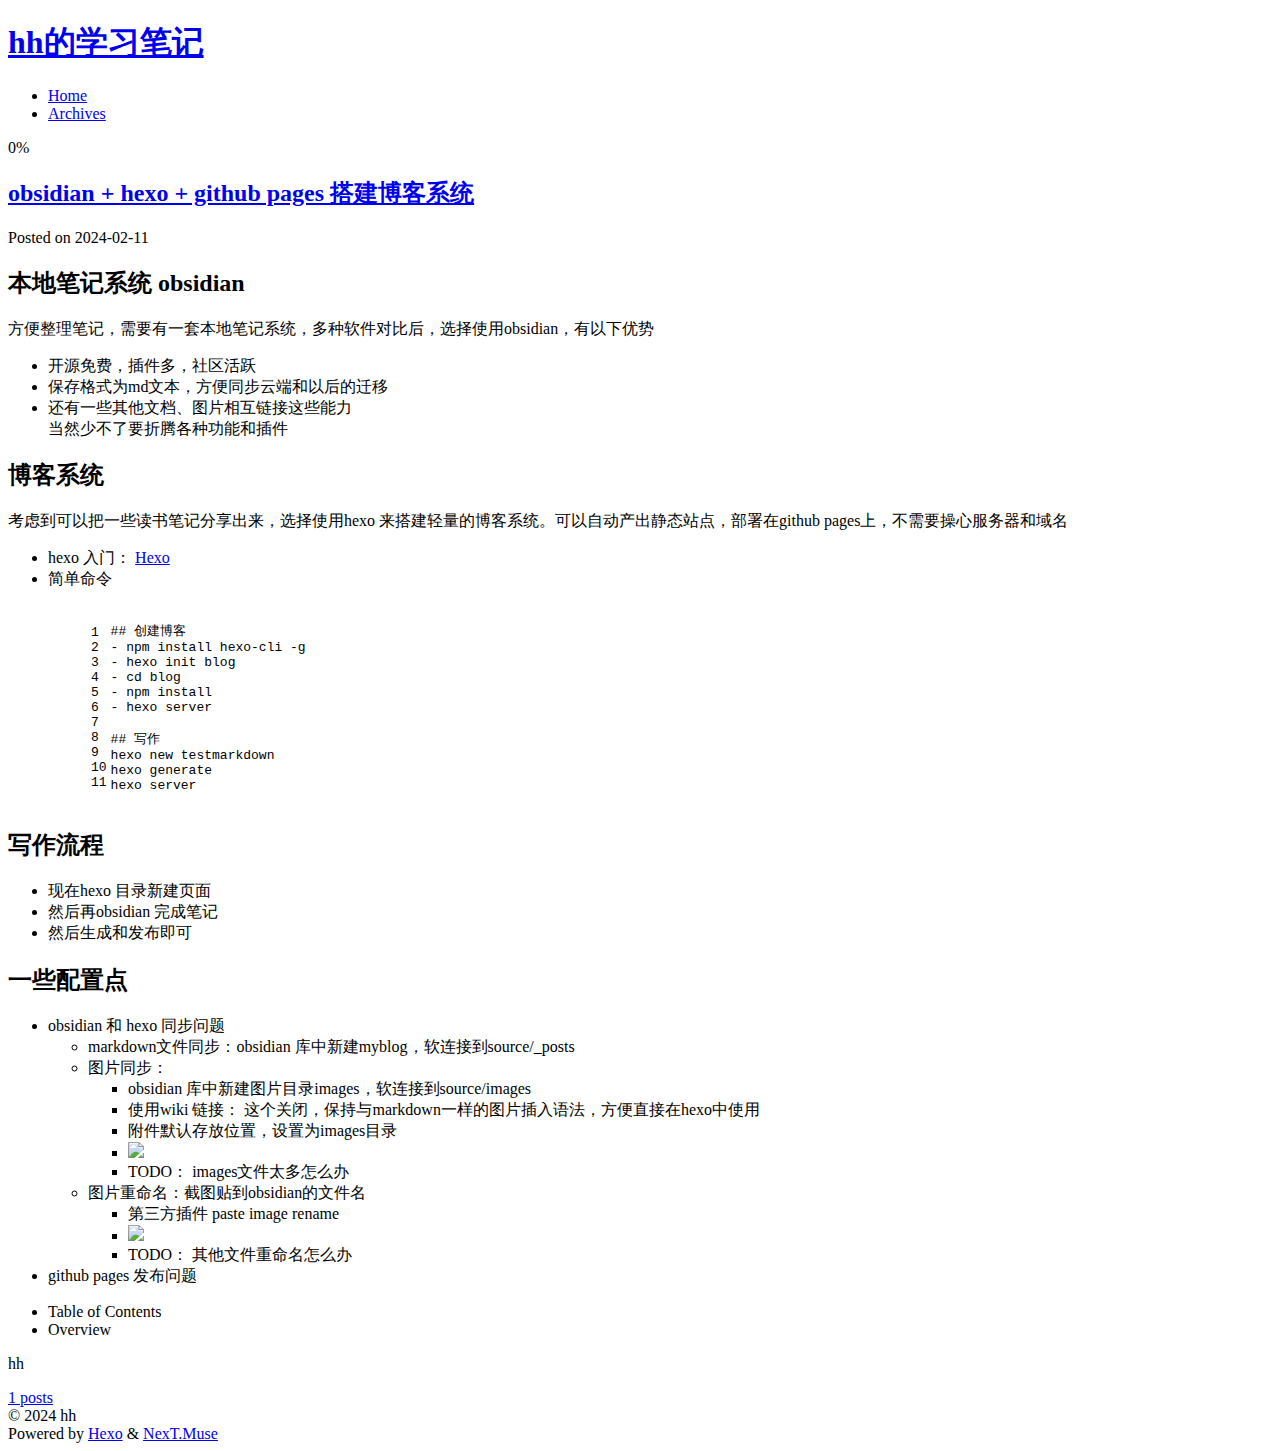
==== commit 58328702: "deploy-git" ====
--- a/index.html
+++ b/index.html
@@ -5,30 +5,30 @@
 <meta name="viewport" content="width=device-width, initial-scale=1, maximum-scale=2">
 <meta name="theme-color" content="#222">
 <meta name="generator" content="Hexo 7.1.1">
-  <link rel="apple-touch-icon" sizes="180x180" href="/images/apple-touch-icon-next.png">
-  <link rel="icon" type="image/png" sizes="32x32" href="/images/favicon-32x32-next.png">
-  <link rel="icon" type="image/png" sizes="16x16" href="/images/favicon-16x16-next.png">
-  <link rel="mask-icon" href="/images/logo.svg" color="#222">
-
-<link rel="stylesheet" href="/css/main.css">
-
-
-<link rel="stylesheet" href="/lib/font-awesome/css/all.min.css">
+  <link rel="apple-touch-icon" sizes="180x180" href="/hh/images/apple-touch-icon-next.png">
+  <link rel="icon" type="image/png" sizes="32x32" href="/hh/images/favicon-32x32-next.png">
+  <link rel="icon" type="image/png" sizes="16x16" href="/hh/images/favicon-16x16-next.png">
+  <link rel="mask-icon" href="/hh/images/logo.svg" color="#222">
+
+<link rel="stylesheet" href="/hh/css/main.css">
+
+
+<link rel="stylesheet" href="/hh/lib/font-awesome/css/all.min.css">
 
 <script id="hexo-configurations">
     var NexT = window.NexT || {};
-    var CONFIG = {"hostname":"example.com","root":"/","scheme":"Muse","version":"7.8.0","exturl":false,"sidebar":{"position":"left","display":"post","padding":18,"offset":12,"onmobile":false},"copycode":{"enable":false,"show_result":false,"style":null},"back2top":{"enable":true,"sidebar":false,"scrollpercent":false},"bookmark":{"enable":false,"color":"#222","save":"auto"},"fancybox":false,"mediumzoom":false,"lazyload":false,"pangu":false,"comments":{"style":"tabs","active":null,"storage":true,"lazyload":false,"nav":null},"algolia":{"hits":{"per_page":10},"labels":{"input_placeholder":"Search for Posts","hits_empty":"We didn't find any results for the search: ${query}","hits_stats":"${hits} results found in ${time} ms"}},"localsearch":{"enable":false,"trigger":"auto","top_n_per_article":1,"unescape":false,"preload":false},"motion":{"enable":true,"async":false,"transition":{"post_block":"fadeIn","post_header":"slideDownIn","post_body":"slideDownIn","coll_header":"slideLeftIn","sidebar":"slideUpIn"}}};
+    var CONFIG = {"hostname":"oshixiaoxiliu.github.io","root":"/hh/","scheme":"Muse","version":"7.8.0","exturl":false,"sidebar":{"position":"left","display":"post","padding":18,"offset":12,"onmobile":false},"copycode":{"enable":false,"show_result":false,"style":null},"back2top":{"enable":true,"sidebar":false,"scrollpercent":false},"bookmark":{"enable":false,"color":"#222","save":"auto"},"fancybox":false,"mediumzoom":false,"lazyload":false,"pangu":false,"comments":{"style":"tabs","active":null,"storage":true,"lazyload":false,"nav":null},"algolia":{"hits":{"per_page":10},"labels":{"input_placeholder":"Search for Posts","hits_empty":"We didn't find any results for the search: ${query}","hits_stats":"${hits} results found in ${time} ms"}},"localsearch":{"enable":false,"trigger":"auto","top_n_per_article":1,"unescape":false,"preload":false},"motion":{"enable":true,"async":false,"transition":{"post_block":"fadeIn","post_header":"slideDownIn","post_body":"slideDownIn","coll_header":"slideLeftIn","sidebar":"slideUpIn"}}};
   </script>
 
   <meta property="og:type" content="website">
 <meta property="og:title" content="hh的学习笔记">
-<meta property="og:url" content="http://example.com/index.html">
+<meta property="og:url" content="https://oshixiaoxiliu.github.io/hh/index.html">
 <meta property="og:site_name" content="hh的学习笔记">
 <meta property="og:locale">
 <meta property="article:author" content="hh">
 <meta name="twitter:card" content="summary">
 
-<link rel="canonical" href="http://example.com/">
+<link rel="canonical" href="https://oshixiaoxiliu.github.io/hh/">
 
 
 <script id="page-configurations">
@@ -90,7 +90,7 @@
 
   <div class="site-meta">
 
-    <a href="/" class="brand" rel="start">
+    <a href="/hh/" class="brand" rel="start">
       <span class="logo-line-before"><i></i></span>
       <h1 class="site-title">hh的学习笔记</h1>
       <span class="logo-line-after"><i></i></span>
@@ -110,12 +110,12 @@
   <ul id="menu" class="main-menu menu">
         <li class="menu-item menu-item-home">
 
-    <a href="/" rel="section"><i class="fa fa-home fa-fw"></i>Home</a>
+    <a href="/hh/" rel="section"><i class="fa fa-home fa-fw"></i>Home</a>
 
   </li>
         <li class="menu-item menu-item-archives">
 
-    <a href="/archives/" rel="section"><i class="fa fa-archive fa-fw"></i>Archives</a>
+    <a href="/hh/archives/" rel="section"><i class="fa fa-archive fa-fw"></i>Archives</a>
 
   </li>
   </ul>
@@ -145,10 +145,10 @@
   
   
   <article itemscope itemtype="http://schema.org/Article" class="post-block" lang="zh">
-    <link itemprop="mainEntityOfPage" href="http://example.com/2024/02/11/create-a-blog/">
+    <link itemprop="mainEntityOfPage" href="https://oshixiaoxiliu.github.io/hh/2024/02/11/create-a-blog/">
 
     <span hidden itemprop="author" itemscope itemtype="http://schema.org/Person">
-      <meta itemprop="image" content="/images/avatar.gif">
+      <meta itemprop="image" content="/hh/images/avatar.gif">
       <meta itemprop="name" content="hh">
       <meta itemprop="description" content="">
     </span>
@@ -159,7 +159,7 @@
       <header class="post-header">
         <h2 class="post-title" itemprop="name headline">
           
-            <a href="/2024/02/11/create-a-blog/" class="post-title-link" itemprop="url">obsidian + hexo + github pages 搭建博客系统</a>
+            <a href="/hh/2024/02/11/create-a-blog/" class="post-title-link" itemprop="url">obsidian + hexo + github pages 搭建博客系统</a>
         </h2>
 
         <div class="post-meta">
@@ -207,13 +207,13 @@
 <li>obsidian 库中新建图片目录images，软连接到source&#x2F;images</li>
 <li>使用wiki 链接： 这个关闭，保持与markdown一样的图片插入语法，方便直接在hexo中使用 </li>
 <li>附件默认存放位置，设置为images目录</li>
-<li><img src="/images/create-a-blog-20240211-001622351.png"></li>
+<li><img src="/hh/images/create-a-blog-20240211-001622351.png"></li>
 <li>TODO： images文件太多怎么办</li>
 </ul>
 </li>
 <li>图片重命名：截图贴到obsidian的文件名<ul>
 <li>第三方插件 paste image rename </li>
-<li><img src="/images/create-a-blog-20240211-001858629.png"></li>
+<li><img src="/hh/images/create-a-blog-20240211-001858629.png"></li>
 <li>TODO： 其他文件重命名怎么办</li>
 </ul>
 </li>
@@ -300,7 +300,7 @@
 <div class="site-state-wrap motion-element">
   <nav class="site-state">
       <div class="site-state-item site-state-posts">
-          <a href="/archives/">
+          <a href="/hh/archives/">
         
           <span class="site-state-item-count">1</span>
           <span class="site-state-item-name">posts</span>
@@ -353,19 +353,19 @@
   </div>
 
   
-  <script src="/lib/anime.min.js"></script>
-  <script src="/lib/velocity/velocity.min.js"></script>
-  <script src="/lib/velocity/velocity.ui.min.js"></script>
-
-<script src="/js/utils.js"></script>
-
-<script src="/js/motion.js"></script>
-
-
-<script src="/js/schemes/muse.js"></script>
-
-
-<script src="/js/next-boot.js"></script>
+  <script src="/hh/lib/anime.min.js"></script>
+  <script src="/hh/lib/velocity/velocity.min.js"></script>
+  <script src="/hh/lib/velocity/velocity.ui.min.js"></script>
+
+<script src="/hh/js/utils.js"></script>
+
+<script src="/hh/js/motion.js"></script>
+
+
+<script src="/hh/js/schemes/muse.js"></script>
+
+
+<script src="/hh/js/next-boot.js"></script>
 
 
 
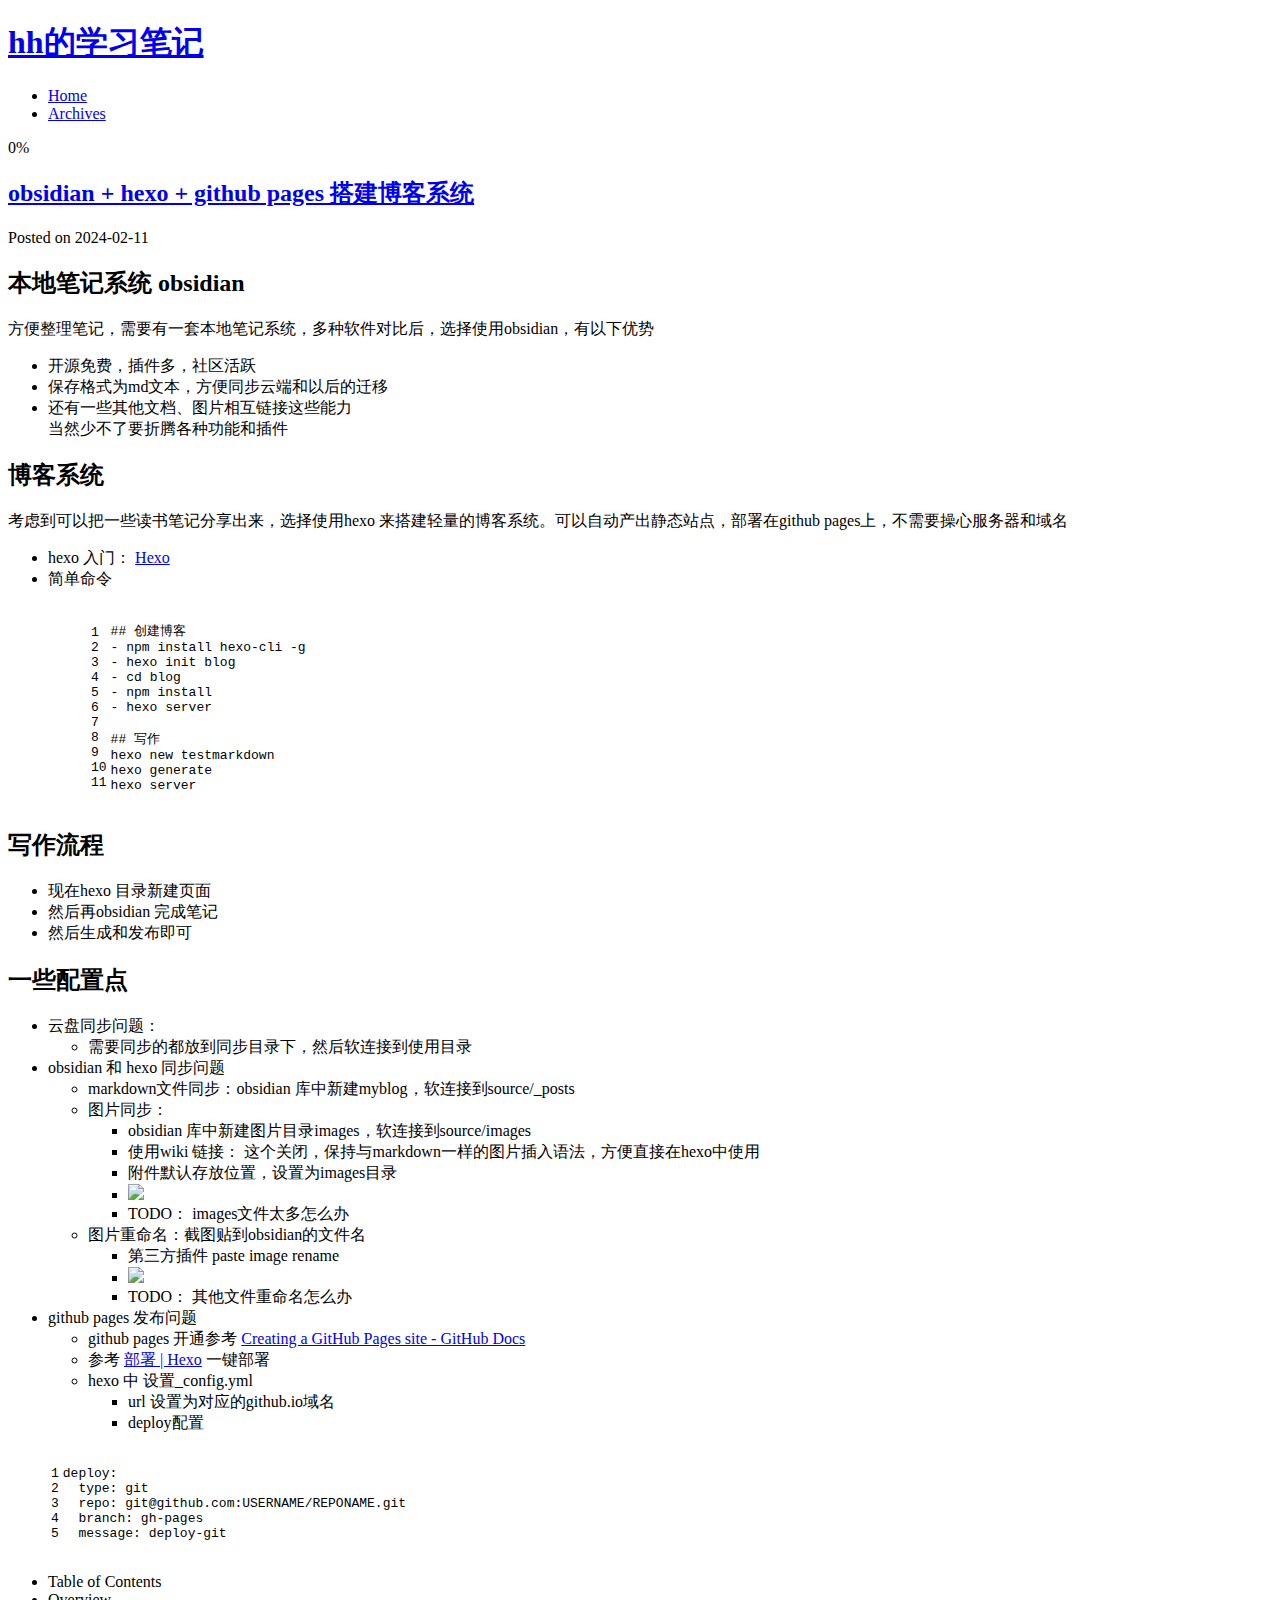
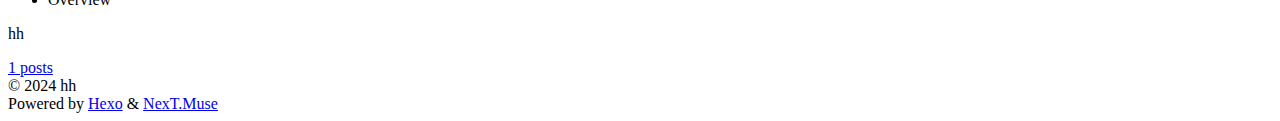
==== commit fad6c9b2: "deploy-git" ====
--- a/index.html
+++ b/index.html
@@ -170,7 +170,7 @@
               <span class="post-meta-item-text">Posted on</span>
               
 
-              <time title="Created: 2024-02-11 00:06:28 / Modified: 00:23:41" itemprop="dateCreated datePublished" datetime="2024-02-11T00:06:28+08:00">2024-02-11</time>
+              <time title="Created: 2024-02-11 00:06:28 / Modified: 00:43:49" itemprop="dateCreated datePublished" datetime="2024-02-11T00:06:28+08:00">2024-02-11</time>
             </span>
 
           
@@ -201,6 +201,10 @@
 <li>然后生成和发布即可</li>
 </ul>
 <h2 id="一些配置点"><a href="#一些配置点" class="headerlink" title="一些配置点"></a>一些配置点</h2><ul>
+<li>云盘同步问题： <ul>
+<li>需要同步的都放到同步目录下，然后软连接到使用目录</li>
+</ul>
+</li>
 <li>obsidian 和 hexo 同步问题<ul>
 <li>markdown文件同步：obsidian 库中新建myblog，软连接到source&#x2F;_posts</li>
 <li>图片同步：<ul>
@@ -219,9 +223,18 @@
 </li>
 </ul>
 </li>
-<li>github pages 发布问题</li>
-</ul>
-
+<li>github pages 发布问题<ul>
+<li>github pages 开通参考 <a target="_blank" rel="noopener" href="https://docs.github.com/en/pages/getting-started-with-github-pages/creating-a-github-pages-site">Creating a GitHub Pages site - GitHub Docs</a> </li>
+<li>参考 <a target="_blank" rel="noopener" href="https://hexo.io/zh-cn/docs/one-command-deployment">部署 | Hexo</a> 一键部署</li>
+<li>hexo 中 设置_config.yml<ul>
+<li>url 设置为对应的github.io域名</li>
+<li>deploy配置</li>
+</ul>
+</li>
+</ul>
+</li>
+</ul>
+<figure class="highlight plaintext"><table><tr><td class="gutter"><pre><span class="line">1</span><br><span class="line">2</span><br><span class="line">3</span><br><span class="line">4</span><br><span class="line">5</span><br></pre></td><td class="code"><pre><span class="line">deploy:</span><br><span class="line">  type: git</span><br><span class="line">  repo: git@github.com:USERNAME/REPONAME.git</span><br><span class="line">  branch: gh-pages</span><br><span class="line">  message: deploy-git</span><br></pre></td></tr></table></figure>
       
     </div>
 
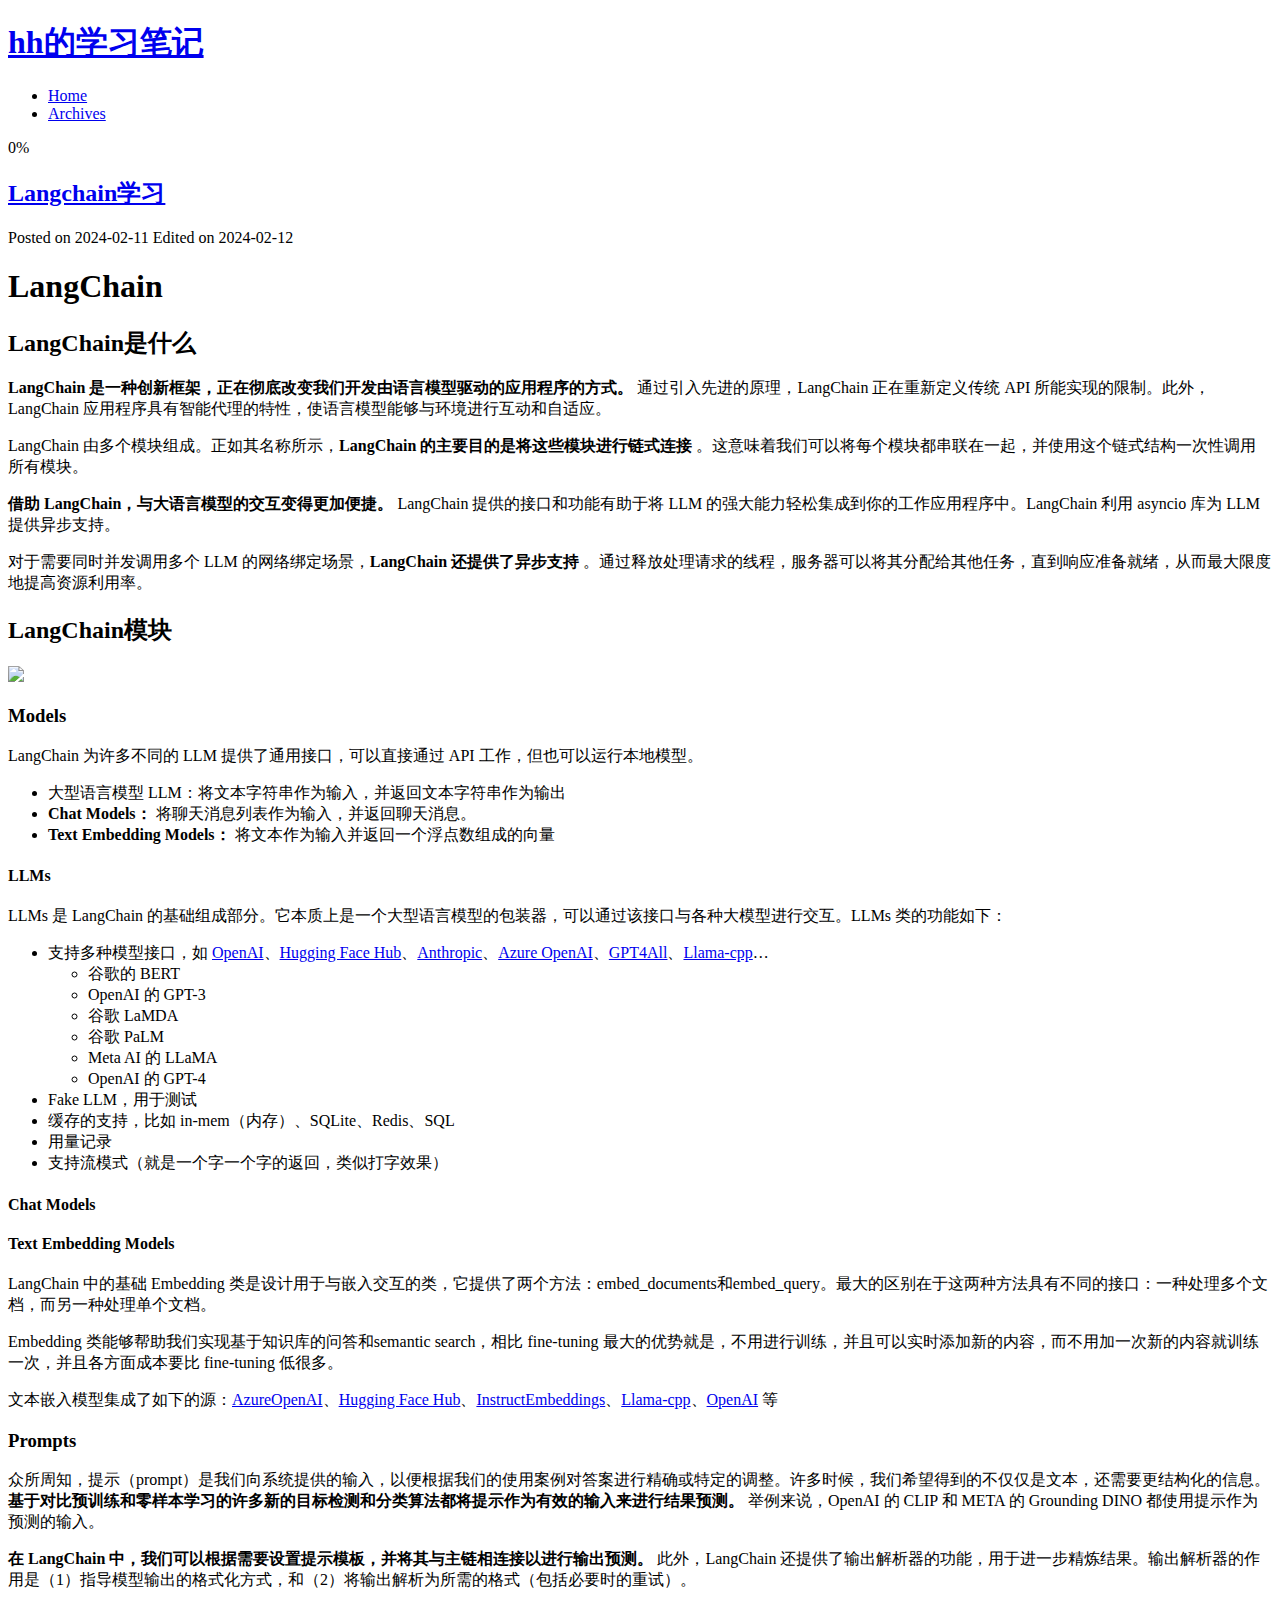
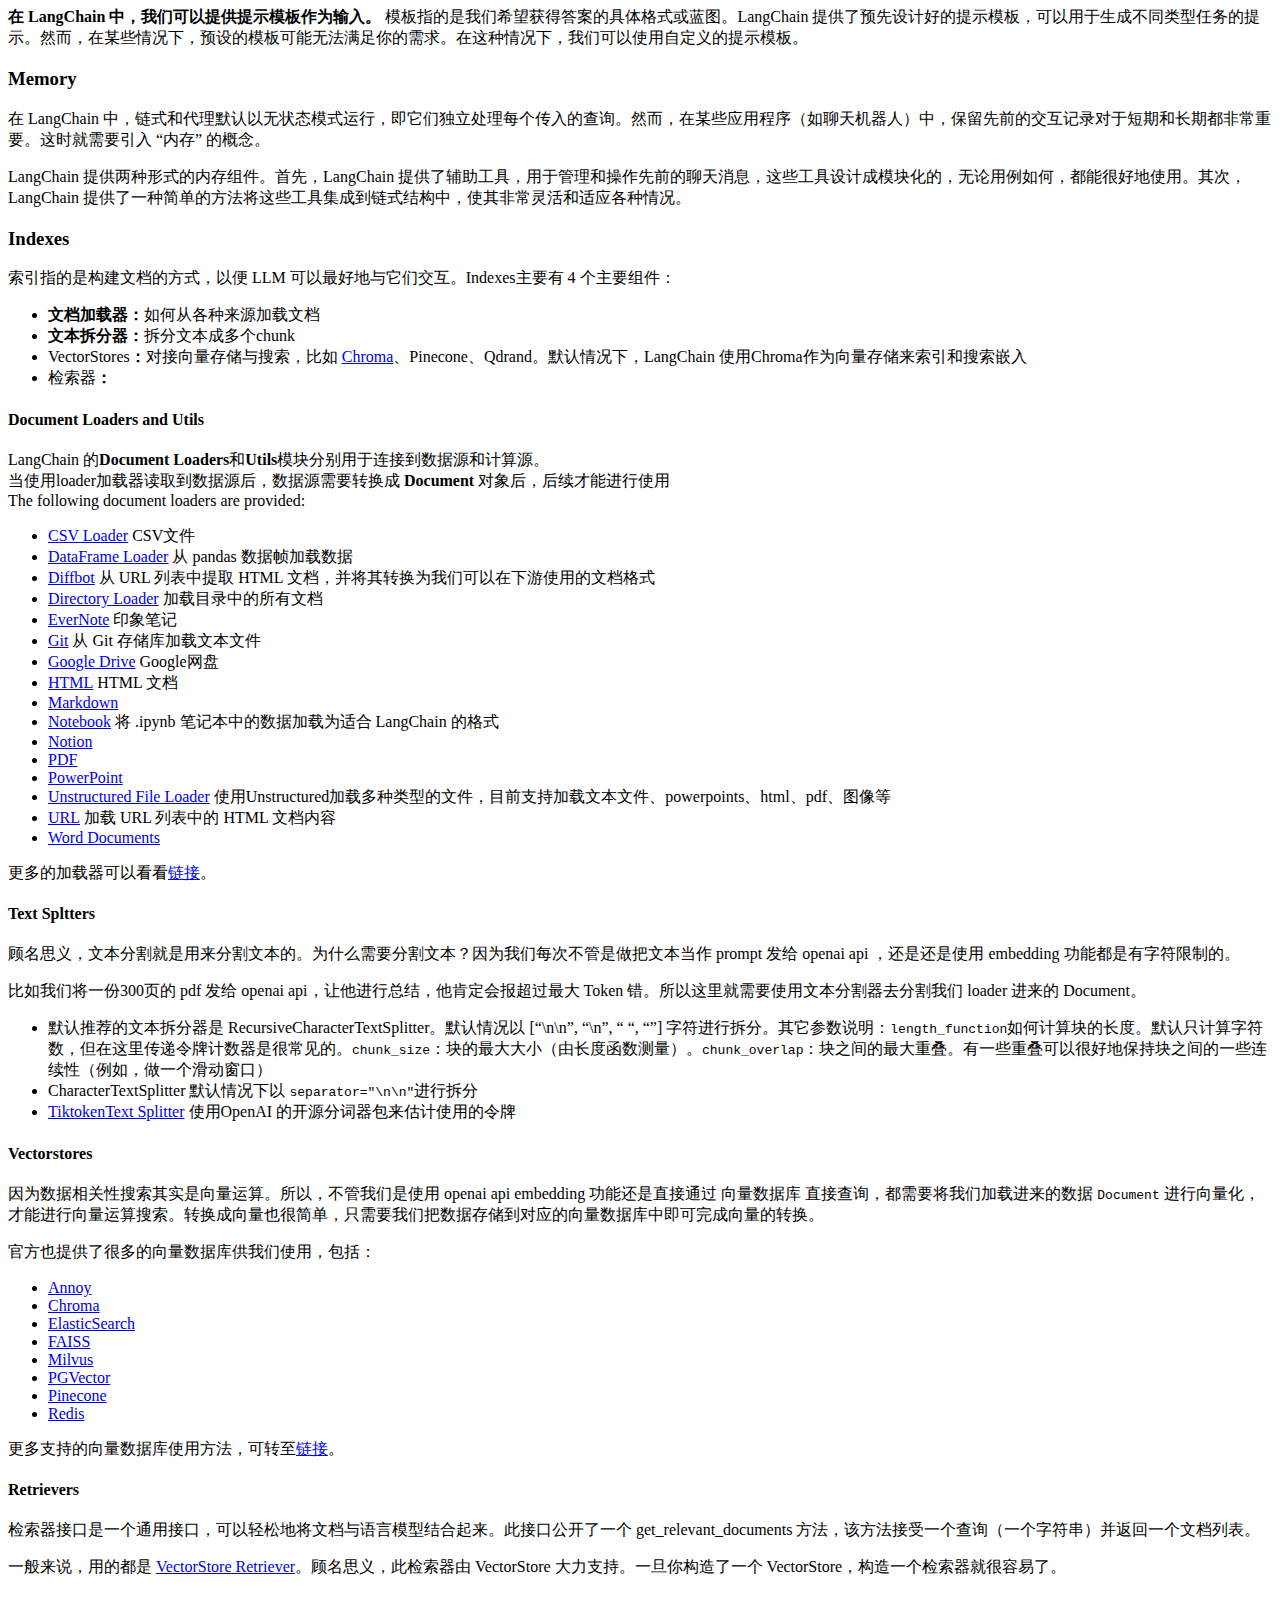
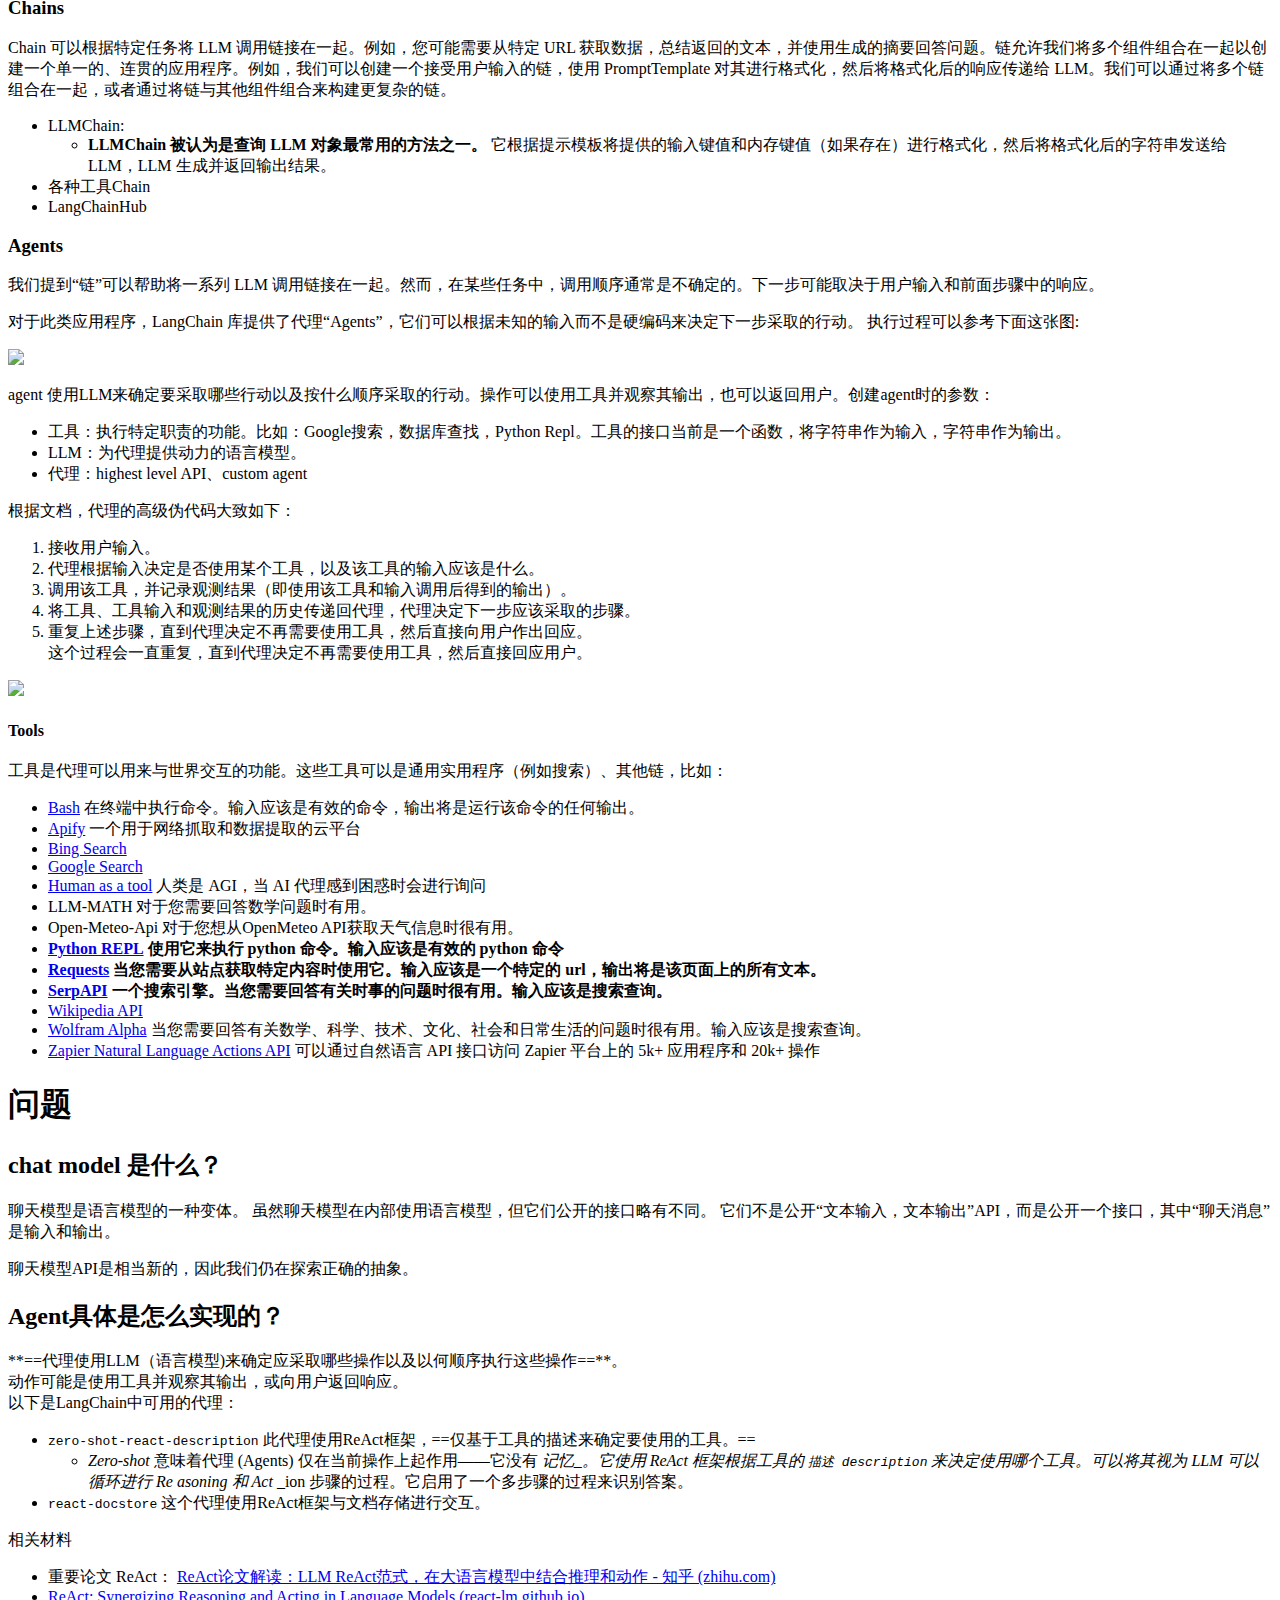
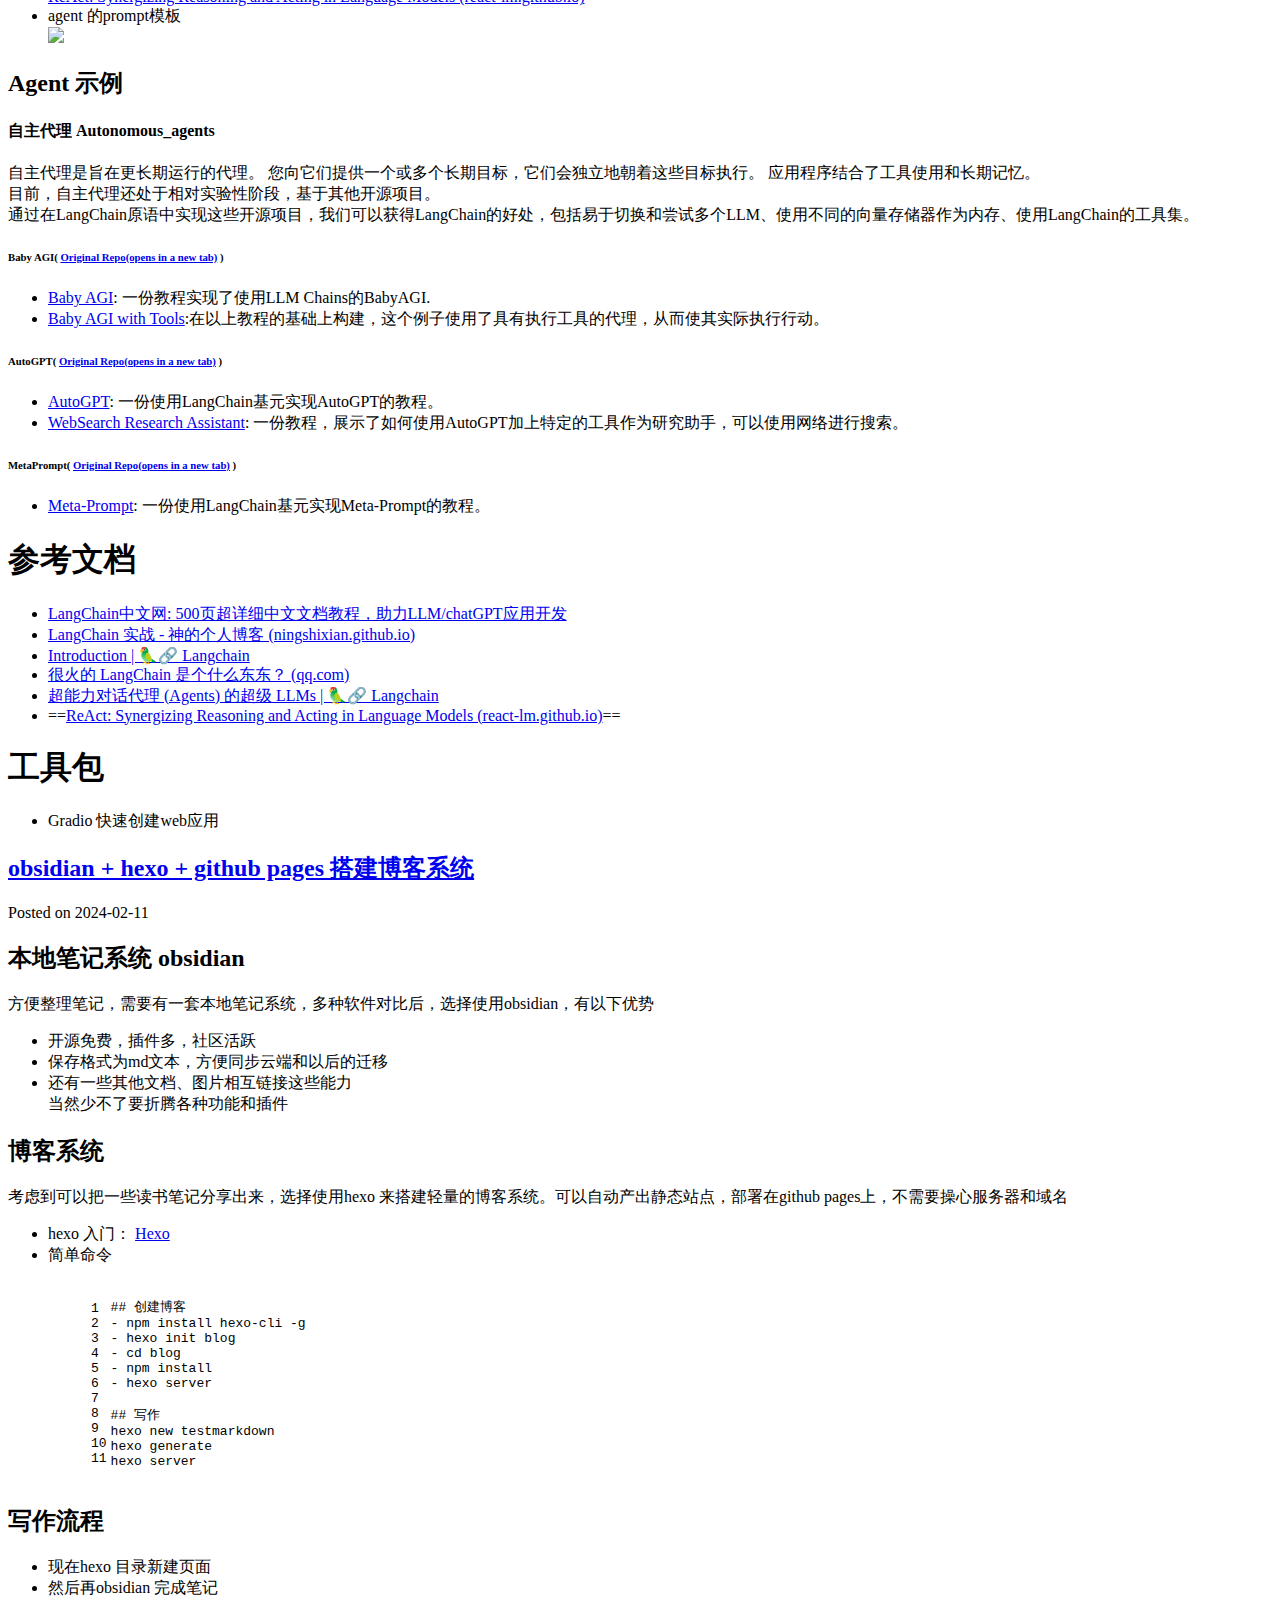
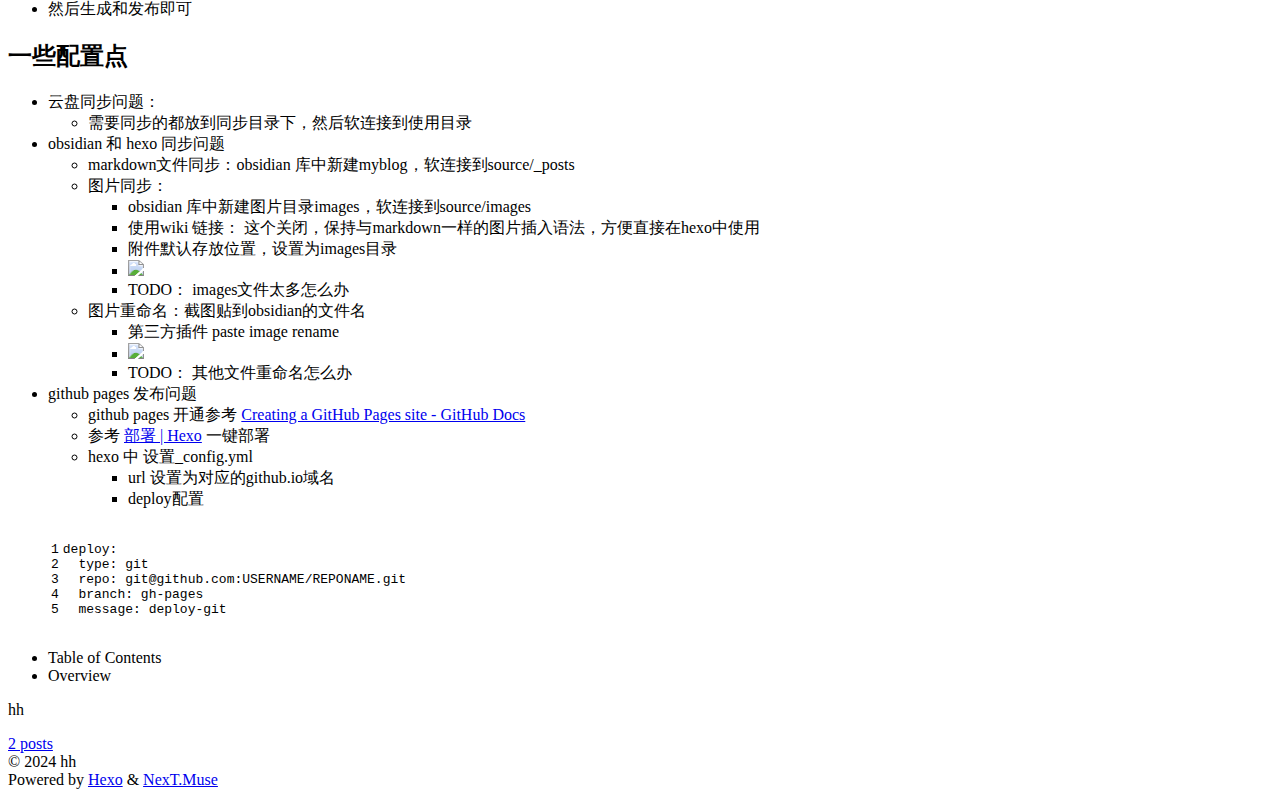
==== commit b3c4f244: "deploy-git" ====
--- a/index.html
+++ b/index.html
@@ -141,6 +141,236 @@
 
           <div class="content index posts-expand">
             
+      
+  
+  
+  <article itemscope itemtype="http://schema.org/Article" class="post-block" lang="zh">
+    <link itemprop="mainEntityOfPage" href="https://oshixiaoxiliu.github.io/hh/2024/02/11/Langchain%E5%AD%A6%E4%B9%A0/">
+
+    <span hidden itemprop="author" itemscope itemtype="http://schema.org/Person">
+      <meta itemprop="image" content="/hh/images/avatar.gif">
+      <meta itemprop="name" content="hh">
+      <meta itemprop="description" content="">
+    </span>
+
+    <span hidden itemprop="publisher" itemscope itemtype="http://schema.org/Organization">
+      <meta itemprop="name" content="hh的学习笔记">
+    </span>
+      <header class="post-header">
+        <h2 class="post-title" itemprop="name headline">
+          
+            <a href="/hh/2024/02/11/Langchain%E5%AD%A6%E4%B9%A0/" class="post-title-link" itemprop="url">Langchain学习</a>
+        </h2>
+
+        <div class="post-meta">
+            <span class="post-meta-item">
+              <span class="post-meta-item-icon">
+                <i class="far fa-calendar"></i>
+              </span>
+              <span class="post-meta-item-text">Posted on</span>
+
+              <time title="Created: 2024-02-11 15:24:00" itemprop="dateCreated datePublished" datetime="2024-02-11T15:24:00+08:00">2024-02-11</time>
+            </span>
+              <span class="post-meta-item">
+                <span class="post-meta-item-icon">
+                  <i class="far fa-calendar-check"></i>
+                </span>
+                <span class="post-meta-item-text">Edited on</span>
+                <time title="Modified: 2024-02-12 00:25:25" itemprop="dateModified" datetime="2024-02-12T00:25:25+08:00">2024-02-12</time>
+              </span>
+
+          
+
+        </div>
+      </header>
+
+    
+    
+    
+    <div class="post-body" itemprop="articleBody">
+
+      
+          <h1 id="LangChain"><a href="#LangChain" class="headerlink" title="LangChain"></a>LangChain</h1><h2 id="LangChain是什么"><a href="#LangChain是什么" class="headerlink" title="LangChain是什么"></a>LangChain是什么</h2><p><strong>LangChain 是一种创新框架，正在彻底改变我们开发由语言模型驱动的应用程序的方式。</strong> 通过引入先进的原理，LangChain 正在重新定义传统 API 所能实现的限制。此外，LangChain 应用程序具有智能代理的特性，使语言模型能够与环境进行互动和自适应。</p>
+<p>LangChain 由多个模块组成。正如其名称所示，<strong>LangChain 的主要目的是将这些模块进行链式连接</strong> 。这意味着我们可以将每个模块都串联在一起，并使用这个链式结构一次性调用所有模块。</p>
+<p><strong>借助 LangChain，与大语言模型的交互变得更加便捷。</strong> LangChain 提供的接口和功能有助于将 LLM 的强大能力轻松集成到你的工作应用程序中。LangChain 利用 asyncio 库为 LLM 提供异步支持。</p>
+<p>对于需要同时并发调用多个 LLM 的网络绑定场景，<strong>LangChain 还提供了异步支持</strong> 。通过释放处理请求的线程，服务器可以将其分配给其他任务，直到响应准备就绪，从而最大限度地提高资源利用率。</p>
+<h2 id="LangChain模块"><a href="#LangChain模块" class="headerlink" title="LangChain模块"></a>LangChain模块</h2><p><img src="/hh/images/Langchain%E5%AD%A6%E4%B9%A0-20240211-153557450.png"></p>
+<h3 id="Models"><a href="#Models" class="headerlink" title="Models"></a>Models</h3><p>LangChain 为许多不同的 LLM 提供了通用接口，可以直接通过 API 工作，但也可以运行本地模型。</p>
+<ul>
+<li>大型语言模型 LLM：将文本字符串作为输入，并返回文本字符串作为输出</li>
+<li><strong>Chat Models：</strong> 将聊天消息列表作为输入，并返回聊天消息。</li>
+<li><strong>Text Embedding Models：</strong> 将文本作为输入并返回一个浮点数组成的向量</li>
+</ul>
+<h4 id="LLMs"><a href="#LLMs" class="headerlink" title="LLMs"></a>LLMs</h4><p>LLMs 是 LangChain 的基础组成部分。它本质上是一个大型语言模型的包装器，可以通过该接口与各种大模型进行交互。LLMs 类的功能如下：</p>
+<ul>
+<li>支持多种模型接口，如 <a target="_blank" rel="noopener" href="https://python.langchain.com/en/latest/modules/models/llms/integrations/openai.html">OpenAI</a>、<a target="_blank" rel="noopener" href="https://python.langchain.com/en/latest/modules/models/llms/integrations/huggingface_hub.html">Hugging Face Hub</a>、<a target="_blank" rel="noopener" href="https://python.langchain.com/en/latest/modules/models/llms/integrations/anthropic_example.html">Anthropic</a>、<a target="_blank" rel="noopener" href="https://python.langchain.com/en/latest/modules/models/llms/integrations/azure_openai_example.html">Azure OpenAI</a>、<a target="_blank" rel="noopener" href="https://python.langchain.com/en/latest/modules/models/llms/integrations/gpt4all.html">GPT4All</a>、<a target="_blank" rel="noopener" href="https://python.langchain.com/en/latest/modules/models/llms/integrations/llamacpp.html">Llama-cpp</a>…<ul>
+<li>谷歌的 BERT</li>
+<li>OpenAI 的 GPT-3</li>
+<li>谷歌 LaMDA</li>
+<li>谷歌 PaLM</li>
+<li>Meta AI 的 LLaMA</li>
+<li>OpenAI 的 GPT-4</li>
+</ul>
+</li>
+<li>Fake LLM，用于测试</li>
+<li>缓存的支持，比如 in-mem（内存）、SQLite、Redis、SQL</li>
+<li>用量记录</li>
+<li>支持流模式（就是一个字一个字的返回，类似打字效果）</li>
+</ul>
+<h4 id="Chat-Models"><a href="#Chat-Models" class="headerlink" title="Chat Models"></a>Chat Models</h4><h4 id="Text-Embedding-Models"><a href="#Text-Embedding-Models" class="headerlink" title="Text Embedding Models"></a>Text Embedding Models</h4><p>LangChain 中的基础 Embedding 类是设计用于与嵌入交互的类，它提供了两个方法：embed_documents和embed_query。最大的区别在于这两种方法具有不同的接口：一种处理多个文档，而另一种处理单个文档。</p>
+<p>Embedding 类能够帮助我们实现基于知识库的问答和semantic search，相比 fine-tuning 最大的优势就是，不用进行训练，并且可以实时添加新的内容，而不用加一次新的内容就训练一次，并且各方面成本要比 fine-tuning 低很多。</p>
+<p>文本嵌入模型集成了如下的源：<a target="_blank" rel="noopener" href="https://python.langchain.com/en/latest/modules/models/text_embedding/examples/azureopenai.html">AzureOpenAI</a>、<a target="_blank" rel="noopener" href="https://python.langchain.com/en/latest/modules/models/text_embedding/examples/huggingfacehub.html">Hugging Face Hub</a>、<a target="_blank" rel="noopener" href="https://python.langchain.com/en/latest/modules/models/text_embedding/examples/instruct_embeddings.html">InstructEmbeddings</a>、<a target="_blank" rel="noopener" href="https://python.langchain.com/en/latest/modules/models/text_embedding/examples/llamacpp.html">Llama-cpp</a>、<a target="_blank" rel="noopener" href="https://python.langchain.com/en/latest/modules/models/text_embedding/examples/openai.html">OpenAI</a> 等</p>
+<h3 id="Prompts"><a href="#Prompts" class="headerlink" title="Prompts"></a>Prompts</h3><p>众所周知，提示（prompt）是我们向系统提供的输入，以便根据我们的使用案例对答案进行精确或特定的调整。许多时候，我们希望得到的不仅仅是文本，还需要更结构化的信息。<strong>基于对比预训练和零样本学习的许多新的目标检测和分类算法都将提示作为有效的输入来进行结果预测。</strong> 举例来说，OpenAI 的 CLIP 和 META 的 Grounding DINO 都使用提示作为预测的输入。</p>
+<p><strong>在 LangChain 中，我们可以根据需要设置提示模板，并将其与主链相连接以进行输出预测。</strong> 此外，LangChain 还提供了输出解析器的功能，用于进一步精炼结果。输出解析器的作用是（1）指导模型输出的格式化方式，和（2）将输出解析为所需的格式（包括必要时的重试）。</p>
+<p><strong>在 LangChain 中，我们可以提供提示模板作为输入。</strong> 模板指的是我们希望获得答案的具体格式或蓝图。LangChain 提供了预先设计好的提示模板，可以用于生成不同类型任务的提示。然而，在某些情况下，预设的模板可能无法满足你的需求。在这种情况下，我们可以使用自定义的提示模板。</p>
+<h3 id="Memory"><a href="#Memory" class="headerlink" title="Memory"></a>Memory</h3><p>在 LangChain 中，链式和代理默认以无状态模式运行，即它们独立处理每个传入的查询。然而，在某些应用程序（如聊天机器人）中，保留先前的交互记录对于短期和长期都非常重要。这时就需要引入 “内存” 的概念。</p>
+<p>LangChain 提供两种形式的内存组件。首先，LangChain 提供了辅助工具，用于管理和操作先前的聊天消息，这些工具设计成模块化的，无论用例如何，都能很好地使用。其次，LangChain 提供了一种简单的方法将这些工具集成到链式结构中，使其非常灵活和适应各种情况。</p>
+<h3 id="Indexes"><a href="#Indexes" class="headerlink" title="Indexes"></a>Indexes</h3><p>索引指的是构建文档的方式，以便 LLM 可以最好地与它们交互。Indexes主要有 4 个主要组件：</p>
+<ul>
+<li><strong>文档加载器：</strong>如何从各种来源加载文档</li>
+<li><strong>文本拆分器：</strong>拆分文本成多个chunk</li>
+<li>VectorStores<strong>：</strong>对接向量存储与搜索，比如 <a target="_blank" rel="noopener" href="https://docs.trychroma.com/">Chroma</a>、Pinecone、Qdrand。默认情况下，LangChain 使用Chroma作为向量存储来索引和搜索嵌入</li>
+<li>检索器<strong>：</strong></li>
+</ul>
+<h4 id="Document-Loaders-and-Utils"><a href="#Document-Loaders-and-Utils" class="headerlink" title="Document Loaders and Utils"></a>Document Loaders and Utils</h4><p>LangChain 的<strong>Document Loaders</strong>和<strong>Utils</strong>模块分别用于连接到数据源和计算源。<br>当使用loader加载器读取到数据源后，数据源需要转换成 <strong>Document</strong> 对象后，后续才能进行使用<br>The following document loaders are provided:</p>
+<ul>
+<li><a target="_blank" rel="noopener" href="https://python.langchain.com/en/latest/modules/indexes/document_loaders/examples/csv.html">CSV Loader</a> CSV文件</li>
+<li><a target="_blank" rel="noopener" href="https://python.langchain.com/en/latest/modules/indexes/document_loaders/examples/dataframe.html">DataFrame Loader</a> 从 pandas 数据帧加载数据</li>
+<li><a target="_blank" rel="noopener" href="https://python.langchain.com/en/latest/modules/indexes/document_loaders/examples/diffbot.html">Diffbot</a> 从 URL 列表中提取 HTML 文档，并将其转换为我们可以在下游使用的文档格式</li>
+<li><a target="_blank" rel="noopener" href="https://python.langchain.com/en/latest/modules/indexes/document_loaders/examples/directory_loader.html">Directory Loader</a> 加载目录中的所有文档</li>
+<li><a target="_blank" rel="noopener" href="https://python.langchain.com/en/latest/modules/indexes/document_loaders/examples/evernote.html">EverNote</a> 印象笔记</li>
+<li><a target="_blank" rel="noopener" href="https://python.langchain.com/en/latest/modules/indexes/document_loaders/examples/git.html">Git</a> 从 Git 存储库加载文本文件</li>
+<li><a target="_blank" rel="noopener" href="https://python.langchain.com/en/latest/modules/indexes/document_loaders/examples/googledrive.html">Google Drive</a> Google网盘</li>
+<li><a target="_blank" rel="noopener" href="https://python.langchain.com/en/latest/modules/indexes/document_loaders/examples/html.html">HTML</a> HTML 文档</li>
+<li><a target="_blank" rel="noopener" href="https://python.langchain.com/en/latest/modules/indexes/document_loaders/examples/markdown.html">Markdown</a></li>
+<li><a target="_blank" rel="noopener" href="https://python.langchain.com/en/latest/modules/indexes/document_loaders/examples/notebook.html">Notebook</a> 将 .ipynb 笔记本中的数据加载为适合 LangChain 的格式</li>
+<li><a target="_blank" rel="noopener" href="https://python.langchain.com/en/latest/modules/indexes/document_loaders/examples/notion.html">Notion</a></li>
+<li><a target="_blank" rel="noopener" href="https://python.langchain.com/en/latest/modules/indexes/document_loaders/examples/pdf.html">PDF</a></li>
+<li><a target="_blank" rel="noopener" href="https://python.langchain.com/en/latest/modules/indexes/document_loaders/examples/powerpoint.html">PowerPoint</a></li>
+<li><a target="_blank" rel="noopener" href="https://python.langchain.com/en/latest/modules/indexes/document_loaders/examples/unstructured_file.html">Unstructured File Loader</a> 使用Unstructured加载多种类型的文件，目前支持加载文本文件、powerpoints、html、pdf、图像等</li>
+<li><a target="_blank" rel="noopener" href="https://python.langchain.com/en/latest/modules/indexes/document_loaders/examples/url.html">URL</a> 加载 URL 列表中的 HTML 文档内容</li>
+<li><a target="_blank" rel="noopener" href="https://python.langchain.com/en/latest/modules/indexes/document_loaders/examples/word_document.html">Word Documents</a></li>
+</ul>
+<p>更多的加载器可以看看<a target="_blank" rel="noopener" href="https://python.langchain.com/en/latest/modules/indexes/document_loaders.html">链接</a>。</p>
+<h4 id="Text-Spltters"><a href="#Text-Spltters" class="headerlink" title="Text Spltters"></a>Text Spltters</h4><p>顾名思义，文本分割就是用来分割文本的。为什么需要分割文本？因为我们每次不管是做把文本当作 prompt 发给 openai api ，还是还是使用 embedding 功能都是有字符限制的。</p>
+<p>比如我们将一份300页的 pdf 发给 openai api，让他进行总结，他肯定会报超过最大 Token 错。所以这里就需要使用文本分割器去分割我们 loader 进来的 Document。</p>
+<ul>
+<li>默认推荐的文本拆分器是 RecursiveCharacterTextSplitter。默认情况以 [“\n\n”, “\n”, “ “, “”] 字符进行拆分。其它参数说明：<code>length_function</code>如何计算块的长度。默认只计算字符数，但在这里传递令牌计数器是很常见的。<code>chunk_size</code>：块的最大大小（由长度函数测量）。<code>chunk_overlap</code>：块之间的最大重叠。有一些重叠可以很好地保持块之间的一些连续性（例如，做一个滑动窗口）</li>
+<li>CharacterTextSplitter 默认情况下以 <code>separator=&quot;\n\n&quot;</code>进行拆分</li>
+<li><a target="_blank" rel="noopener" href="https://python.langchain.com/en/latest/modules/indexes/text_splitters/examples/tiktoken_splitter.html">TiktokenText Splitter</a> 使用OpenAI 的开源分词器包来估计使用的令牌</li>
+</ul>
+<h4 id="Vectorstores"><a href="#Vectorstores" class="headerlink" title="Vectorstores"></a>Vectorstores</h4><p>因为数据相关性搜索其实是向量运算。所以，不管我们是使用 openai api embedding 功能还是直接通过 向量数据库 直接查询，都需要将我们加载进来的数据 <code>Document</code> 进行向量化，才能进行向量运算搜索。转换成向量也很简单，只需要我们把数据存储到对应的向量数据库中即可完成向量的转换。</p>
+<p>官方也提供了很多的向量数据库供我们使用，包括：</p>
+<ul>
+<li><a target="_blank" rel="noopener" href="https://python.langchain.com/en/latest/modules/indexes/vectorstores/examples/annoy.html">Annoy</a></li>
+<li><a target="_blank" rel="noopener" href="https://python.langchain.com/en/latest/modules/indexes/vectorstores/examples/chroma.html">Chroma</a></li>
+<li><a target="_blank" rel="noopener" href="https://python.langchain.com/en/latest/modules/indexes/vectorstores/examples/elasticsearch.html">ElasticSearch</a></li>
+<li><a target="_blank" rel="noopener" href="https://python.langchain.com/en/latest/modules/indexes/vectorstores/examples/faiss.html">FAISS</a></li>
+<li><a target="_blank" rel="noopener" href="https://python.langchain.com/en/latest/modules/indexes/vectorstores/examples/milvus.html">Milvus</a></li>
+<li><a target="_blank" rel="noopener" href="https://python.langchain.com/en/latest/modules/indexes/vectorstores/examples/pgvector.html">PGVector</a></li>
+<li><a target="_blank" rel="noopener" href="https://python.langchain.com/en/latest/modules/indexes/vectorstores/examples/pinecone.html">Pinecone</a></li>
+<li><a target="_blank" rel="noopener" href="https://python.langchain.com/en/latest/modules/indexes/vectorstores/examples/redis.html">Redis</a></li>
+</ul>
+<p>更多支持的向量数据库使用方法，可转至<a target="_blank" rel="noopener" href="https://python.langchain.com/en/latest/modules/indexes/vectorstores.html">链接</a>。</p>
+<h4 id="Retrievers"><a href="#Retrievers" class="headerlink" title="Retrievers"></a>Retrievers</h4><p>检索器接口是一个通用接口，可以轻松地将文档与语言模型结合起来。此接口公开了一个 get_relevant_documents 方法，该方法接受一个查询（一个字符串）并返回一个文档列表。</p>
+<p>一般来说，用的都是 <a target="_blank" rel="noopener" href="https://python.langchain.com/en/latest/modules/indexes/retrievers/examples/vectorstore-retriever.html">VectorStore Retriever</a>。顾名思义，此检索器由 VectorStore 大力支持。一旦你构造了一个 VectorStore，构造一个检索器就很容易了。</p>
+<h3 id="Chains"><a href="#Chains" class="headerlink" title="Chains"></a>Chains</h3><p>Chain 可以根据特定任务将 LLM 调用链接在一起。例如，您可能需要从特定 URL 获取数据，总结返回的文本，并使用生成的摘要回答问题。链允许我们将多个组件组合在一起以创建一个单一的、连贯的应用程序。例如，我们可以创建一个接受用户输入的链，使用 PromptTemplate 对其进行格式化，然后将格式化后的响应传递给 LLM。我们可以通过将多个链组合在一起，或者通过将链与其他组件组合来构建更复杂的链。</p>
+<ul>
+<li>LLMChain: <ul>
+<li><strong>LLMChain 被认为是查询 LLM 对象最常用的方法之一。</strong> 它根据提示模板将提供的输入键值和内存键值（如果存在）进行格式化，然后将格式化后的字符串发送给 LLM，LLM 生成并返回输出结果。</li>
+</ul>
+</li>
+<li>各种工具Chain</li>
+<li>LangChainHub</li>
+</ul>
+<h3 id="Agents"><a href="#Agents" class="headerlink" title="Agents"></a>Agents</h3><p>我们提到“链”可以帮助将一系列 LLM 调用链接在一起。然而，在某些任务中，调用顺序通常是不确定的。下一步可能取决于用户输入和前面步骤中的响应。</p>
+<p>对于此类应用程序，LangChain 库提供了代理“Agents”，它们可以根据未知的输入而不是硬编码来决定下一步采取的行动。 执行过程可以参考下面这张图:</p>
+<p><img src="/hh/images/Langchain%E5%AD%A6%E4%B9%A0-20240211-234101477.png"></p>
+<p>agent 使用LLM来确定要采取哪些行动以及按什么顺序采取的行动。操作可以使用工具并观察其输出，也可以返回用户。创建agent时的参数：</p>
+<ul>
+<li>工具：执行特定职责的功能。比如：Google搜索，数据库查找，Python Repl。工具的接口当前是一个函数，将字符串作为输入，字符串作为输出。</li>
+<li>LLM：为代理提供动力的语言模型。</li>
+<li>代理：highest level API、custom agent</li>
+</ul>
+<p>根据文档，代理的高级伪代码大致如下：</p>
+<ol>
+<li>接收用户输入。</li>
+<li>代理根据输入决定是否使用某个工具，以及该工具的输入应该是什么。</li>
+<li>调用该工具，并记录观测结果（即使用该工具和输入调用后得到的输出）。</li>
+<li>将工具、工具输入和观测结果的历史传递回代理，代理决定下一步应该采取的步骤。</li>
+<li>重复上述步骤，直到代理决定不再需要使用工具，然后直接向用户作出回应。<br>这个过程会一直重复，直到代理决定不再需要使用工具，然后直接回应用户。</li>
+</ol>
+<p><img src="/hh/images/Langchain%E5%AD%A6%E4%B9%A0-20240211-235542092.png"></p>
+<h4 id="Tools"><a href="#Tools" class="headerlink" title="Tools"></a>Tools</h4><p>工具是代理可以用来与世界交互的功能。这些工具可以是通用实用程序（例如搜索）、其他链，比如：</p>
+<ul>
+<li><a target="_blank" rel="noopener" href="https://python.langchain.com/en/latest/modules/agents/tools/examples/bash.html">Bash</a> 在终端中执行命令。输入应该是有效的命令，输出将是运行该命令的任何输出。</li>
+<li><a target="_blank" rel="noopener" href="https://apify.com/">Apify</a> 一个用于网络抓取和数据提取的云平台</li>
+<li><a target="_blank" rel="noopener" href="https://python.langchain.com/en/latest/modules/agents/tools/examples/bing_search.html">Bing Search</a></li>
+<li><a target="_blank" rel="noopener" href="https://python.langchain.com/en/latest/modules/agents/tools/examples/google_search.html">Google Search</a></li>
+<li><a target="_blank" rel="noopener" href="https://python.langchain.com/en/latest/modules/agents/tools/examples/human_tools.html">Human as a tool</a> 人类是 AGI，当 AI 代理感到困惑时会进行询问</li>
+<li>LLM-MATH 对于您需要回答数学问题时有用。</li>
+<li>Open-Meteo-Api 对于您想从OpenMeteo API获取天气信息时很有用。</li>
+<li><a target="_blank" rel="noopener" href="https://python.langchain.com/en/latest/modules/agents/tools/examples/python.html"><strong>Python REPL</strong></a> <strong>使用它来执行 python 命令。输入应该是有效的 python 命令</strong></li>
+<li><a target="_blank" rel="noopener" href="https://python.langchain.com/en/latest/modules/agents/tools/examples/requests.html"><strong>Requests</strong></a> <strong>当您需要从站点获取特定内容时使用它。输入应该是一个特定的 url，输出将是该页面上的所有文本。</strong></li>
+<li><a target="_blank" rel="noopener" href="https://python.langchain.com/en/latest/modules/agents/tools/examples/serpapi.html"><strong>SerpAPI</strong></a> <strong>一个搜索引擎。当您需要回答有关时事的问题时很有用。输入应该是搜索查询。</strong></li>
+<li><a target="_blank" rel="noopener" href="https://python.langchain.com/en/latest/modules/agents/tools/examples/wikipedia.html">Wikipedia API</a></li>
+<li><a target="_blank" rel="noopener" href="https://python.langchain.com/en/latest/modules/agents/tools/examples/wolfram_alpha.html">Wolfram Alpha</a> 当您需要回答有关数学、科学、技术、文化、社会和日常生活的问题时很有用。输入应该是搜索查询。</li>
+<li><a target="_blank" rel="noopener" href="https://python.langchain.com/en/latest/modules/agents/tools/examples/zapier.html">Zapier Natural Language Actions API</a> 可以通过自然语言 API 接口访问 Zapier 平台上的 5k+ 应用程序和 20k+ 操作</li>
+</ul>
+<h1 id="问题"><a href="#问题" class="headerlink" title="问题"></a>问题</h1><h2 id="chat-model-是什么？"><a href="#chat-model-是什么？" class="headerlink" title="chat model 是什么？"></a>chat model 是什么？</h2><p>聊天模型是语言模型的一种变体。 虽然聊天模型在内部使用语言模型，但它们公开的接口略有不同。 它们不是公开“文本输入，文本输出”API，而是公开一个接口，其中“聊天消息”是输入和输出。</p>
+<p>聊天模型API是相当新的，因此我们仍在探索正确的抽象。</p>
+<h2 id="Agent具体是怎么实现的？"><a href="#Agent具体是怎么实现的？" class="headerlink" title="Agent具体是怎么实现的？"></a>Agent具体是怎么实现的？</h2><p>**&#x3D;&#x3D;代理使用LLM（语言模型)来确定应采取哪些操作以及以何顺序执行这些操作&#x3D;&#x3D;**。<br>动作可能是使用工具并观察其输出，或向用户返回响应。<br>以下是LangChain中可用的代理：</p>
+<ul>
+<li><code>zero-shot-react-description</code> 此代理使用ReAct框架，&#x3D;&#x3D;仅基于工具的描述来确定要使用的工具。&#x3D;&#x3D;<ul>
+<li><em>Zero-shot</em> 意味着代理 (Agents) 仅在当前操作上起作用——它没有 <em>记忆_。它使用 <em>ReAct</em> 框架根据工具的 <code>描述 description</code> 来决定使用哪个工具。可以将其视为 LLM 可以循环进行</em> <em>Re</em> <em>asoning 和</em> <em>Act</em> _ion 步骤的过程。它启用了一个多步骤的过程来识别答案。</li>
+</ul>
+</li>
+<li><code>react-docstore</code> 这个代理使用ReAct框架与文档存储进行交互。</li>
+</ul>
+<p>相关材料</p>
+<ul>
+<li>重要论文 ReAct： <a target="_blank" rel="noopener" href="https://zhuanlan.zhihu.com/p/624003116">ReAct论文解读：LLM ReAct范式，在大语言模型中结合推理和动作 - 知乎 (zhihu.com)</a></li>
+<li><a target="_blank" rel="noopener" href="https://react-lm.github.io/">ReAct: Synergizing Reasoning and Acting in Language Models (react-lm.github.io)</a></li>
+<li>agent 的prompt模板<br><img src="/hh/images/Langchain%E5%AD%A6%E4%B9%A0-20240212-001422861.png"></li>
+</ul>
+<h2 id="Agent-示例"><a href="#Agent-示例" class="headerlink" title="Agent 示例"></a>Agent 示例</h2><h4 id="自主代理-Autonomous-agents"><a href="#自主代理-Autonomous-agents" class="headerlink" title="自主代理 Autonomous_agents"></a>自主代理 Autonomous_agents</h4><p>自主代理是旨在更长期运行的代理。 您向它们提供一个或多个长期目标，它们会独立地朝着这些目标执行。 应用程序结合了工具使用和长期记忆。<br>目前，自主代理还处于相对实验性阶段，基于其他开源项目。<br>通过在LangChain原语中实现这些开源项目，我们可以获得LangChain的好处，包括易于切换和尝试多个LLM、使用不同的向量存储器作为内存、使用LangChain的工具集。</p>
+<h6 id="Baby-AGI-Original-Repo-opens-in-a-new-tab"><a href="#Baby-AGI-Original-Repo-opens-in-a-new-tab" class="headerlink" title="Baby AGI( Original Repo(opens in a new tab) )"></a>Baby AGI( <a target="_blank" rel="noopener" href="https://github.com/yoheinakajima/babyagi">Original Repo(opens in a new tab)</a> )<a target="_blank" rel="noopener" href="https://www.langchain.asia/use_cases/autonomous_agents#baby-agioriginal-repo"></a></h6><ul>
+<li><a target="_blank" rel="noopener" href="https://www.langchain.asia/use_cases/autonomous_agents/baby_agi">Baby AGI</a>: 一份教程实现了使用LLM Chains的BabyAGI.</li>
+<li><a target="_blank" rel="noopener" href="https://www.langchain.asia/use_cases/autonomous_agents/baby_agi_with_agent">Baby AGI with Tools</a>:在以上教程的基础上构建，这个例子使用了具有执行工具的代理，从而使其实际执行行动。</li>
+</ul>
+<h6 id="AutoGPT-Original-Repo-opens-in-a-new-tab"><a href="#AutoGPT-Original-Repo-opens-in-a-new-tab" class="headerlink" title="AutoGPT( Original Repo(opens in a new tab) )"></a>AutoGPT( <a target="_blank" rel="noopener" href="https://github.com/Significant-Gravitas/Auto-GPT">Original Repo(opens in a new tab)</a> )<a target="_blank" rel="noopener" href="https://www.langchain.asia/use_cases/autonomous_agents#autogptoriginal-repo"></a></h6><ul>
+<li><a target="_blank" rel="noopener" href="https://www.langchain.asia/use_cases/autonomous_agents/autogpt">AutoGPT</a>: 一份使用LangChain基元实现AutoGPT的教程。</li>
+<li><a target="_blank" rel="noopener" href="https://www.langchain.asia/use_cases/autonomous_agents/marathon_times">WebSearch Research Assistant</a>: 一份教程，展示了如何使用AutoGPT加上特定的工具作为研究助手，可以使用网络进行搜索。</li>
+</ul>
+<h6 id="MetaPrompt-Original-Repo-opens-in-a-new-tab"><a href="#MetaPrompt-Original-Repo-opens-in-a-new-tab" class="headerlink" title="MetaPrompt( Original Repo(opens in a new tab) )"></a>MetaPrompt( <a target="_blank" rel="noopener" href="https://github.com/ngoodman/metaprompt">Original Repo(opens in a new tab)</a> )<a target="_blank" rel="noopener" href="https://www.langchain.asia/use_cases/autonomous_agents#metapromptoriginal-repo"></a></h6><ul>
+<li><a target="_blank" rel="noopener" href="https://www.langchain.asia/use_cases/autonomous_agents/meta_prompt">Meta-Prompt</a>: 一份使用LangChain基元实现Meta-Prompt的教程。</li>
+</ul>
+<h1 id="参考文档"><a href="#参考文档" class="headerlink" title="参考文档"></a>参考文档</h1><ul>
+<li><a target="_blank" rel="noopener" href="https://www.langchain.asia/">LangChain中文网: 500页超详细中文文档教程，助力LLM&#x2F;chatGPT应用开发</a></li>
+<li><a target="_blank" rel="noopener" href="https://ningshixian.github.io/2023/04/18/2023-04-18-LangChain%20%E5%AE%9E%E6%88%98/">LangChain 实战 - 神的个人博客 (ningshixian.github.io)</a></li>
+<li><a target="_blank" rel="noopener" href="https://python.langchain.com/docs/get_started/introduction">Introduction | 🦜️🔗 Langchain</a></li>
+<li><a target="_blank" rel="noopener" href="https://mp.weixin.qq.com/s/UnyVoUHEuPBtL5T4vfr2lg">很火的 LangChain 是个什么东东？ (qq.com)</a></li>
+<li><a target="_blank" rel="noopener" href="https://cookbook.langchain.com.cn/docs/langchain-agents/">超能力对话代理 (Agents) 的超级 LLMs | 🦜️🔗 Langchain</a></li>
+<li>&#x3D;&#x3D;<a target="_blank" rel="noopener" href="https://react-lm.github.io/">ReAct: Synergizing Reasoning and Acting in Language Models (react-lm.github.io)</a>&#x3D;&#x3D;</li>
+</ul>
+<h1 id="工具包"><a href="#工具包" class="headerlink" title="工具包"></a>工具包</h1><ul>
+<li>Gradio  快速创建web应用</li>
+</ul>
+
+      
+    </div>
+
+    
+    
+    
+      <footer class="post-footer">
+        <div class="post-eof"></div>
+      </footer>
+  </article>
+  
+  
+  
+
       
   
   
@@ -315,7 +545,7 @@
       <div class="site-state-item site-state-posts">
           <a href="/hh/archives/">
         
-          <span class="site-state-item-count">1</span>
+          <span class="site-state-item-count">2</span>
           <span class="site-state-item-name">posts</span>
         </a>
       </div>
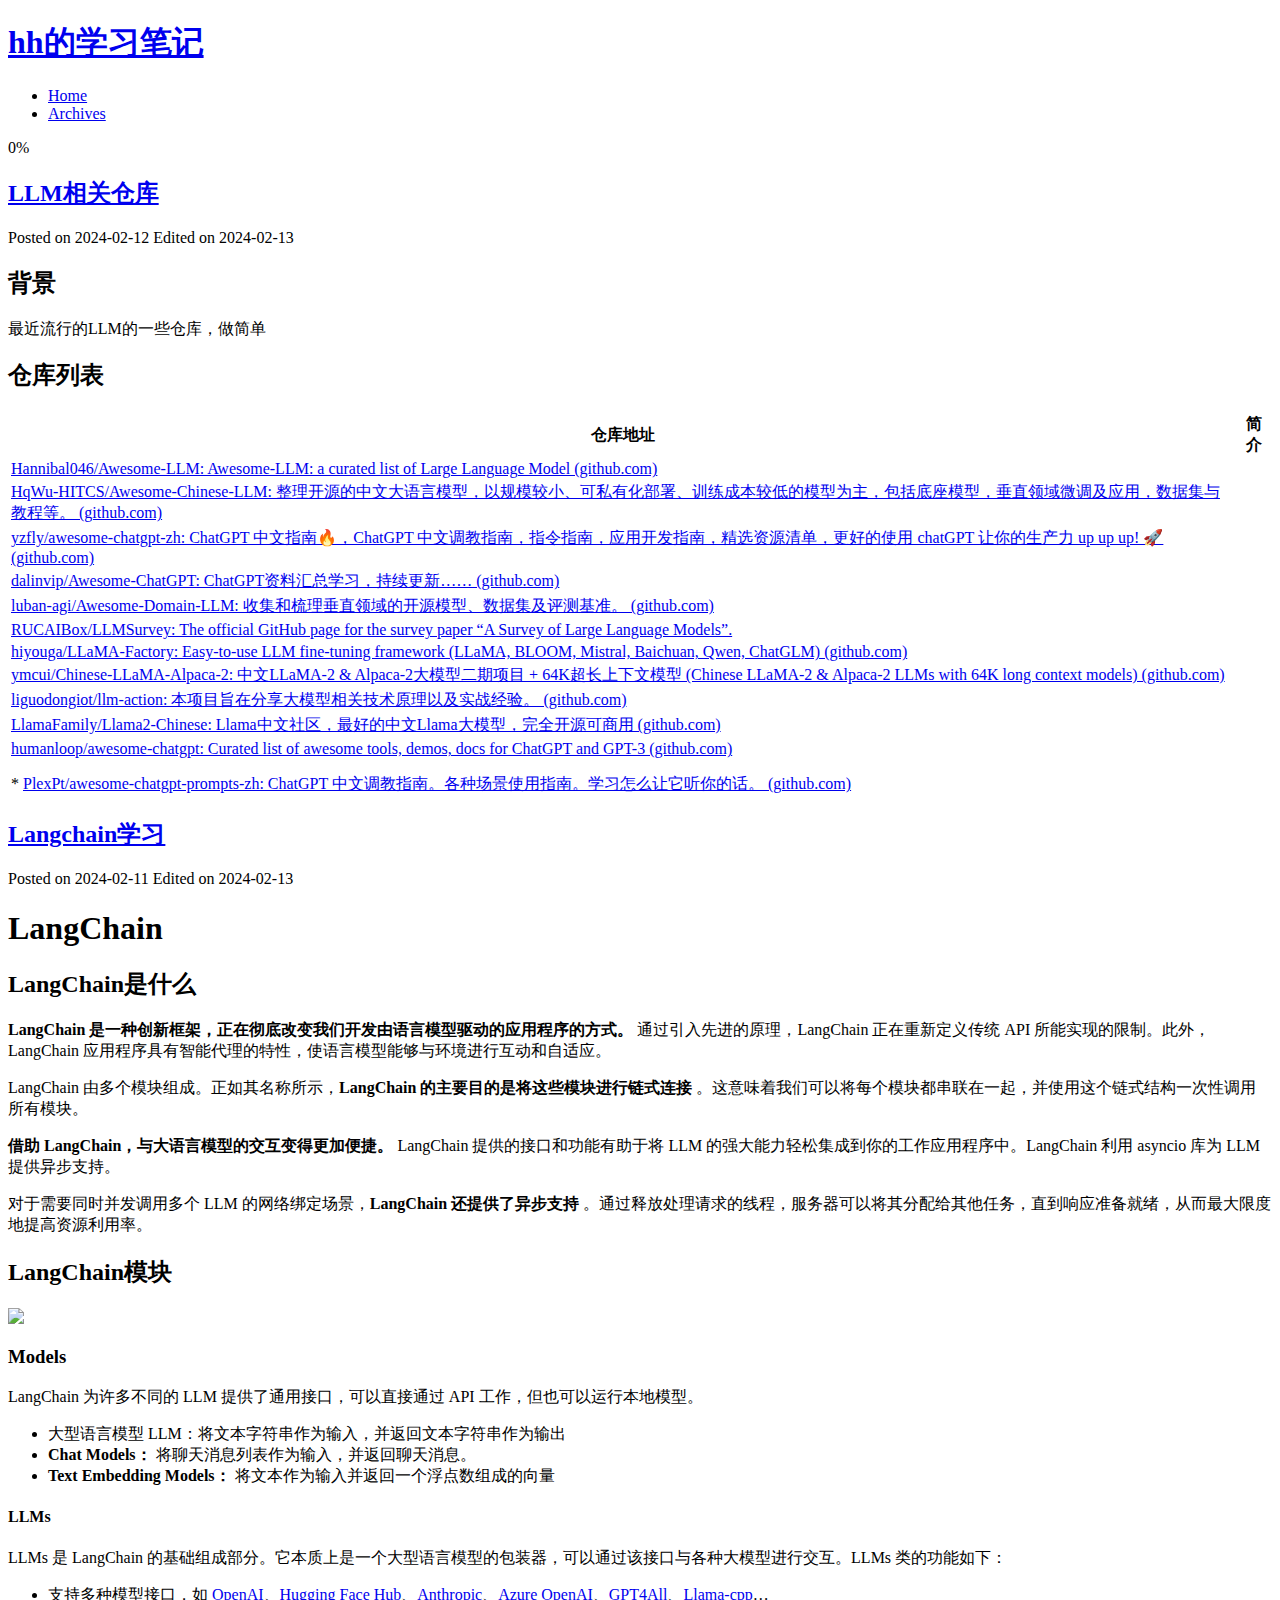
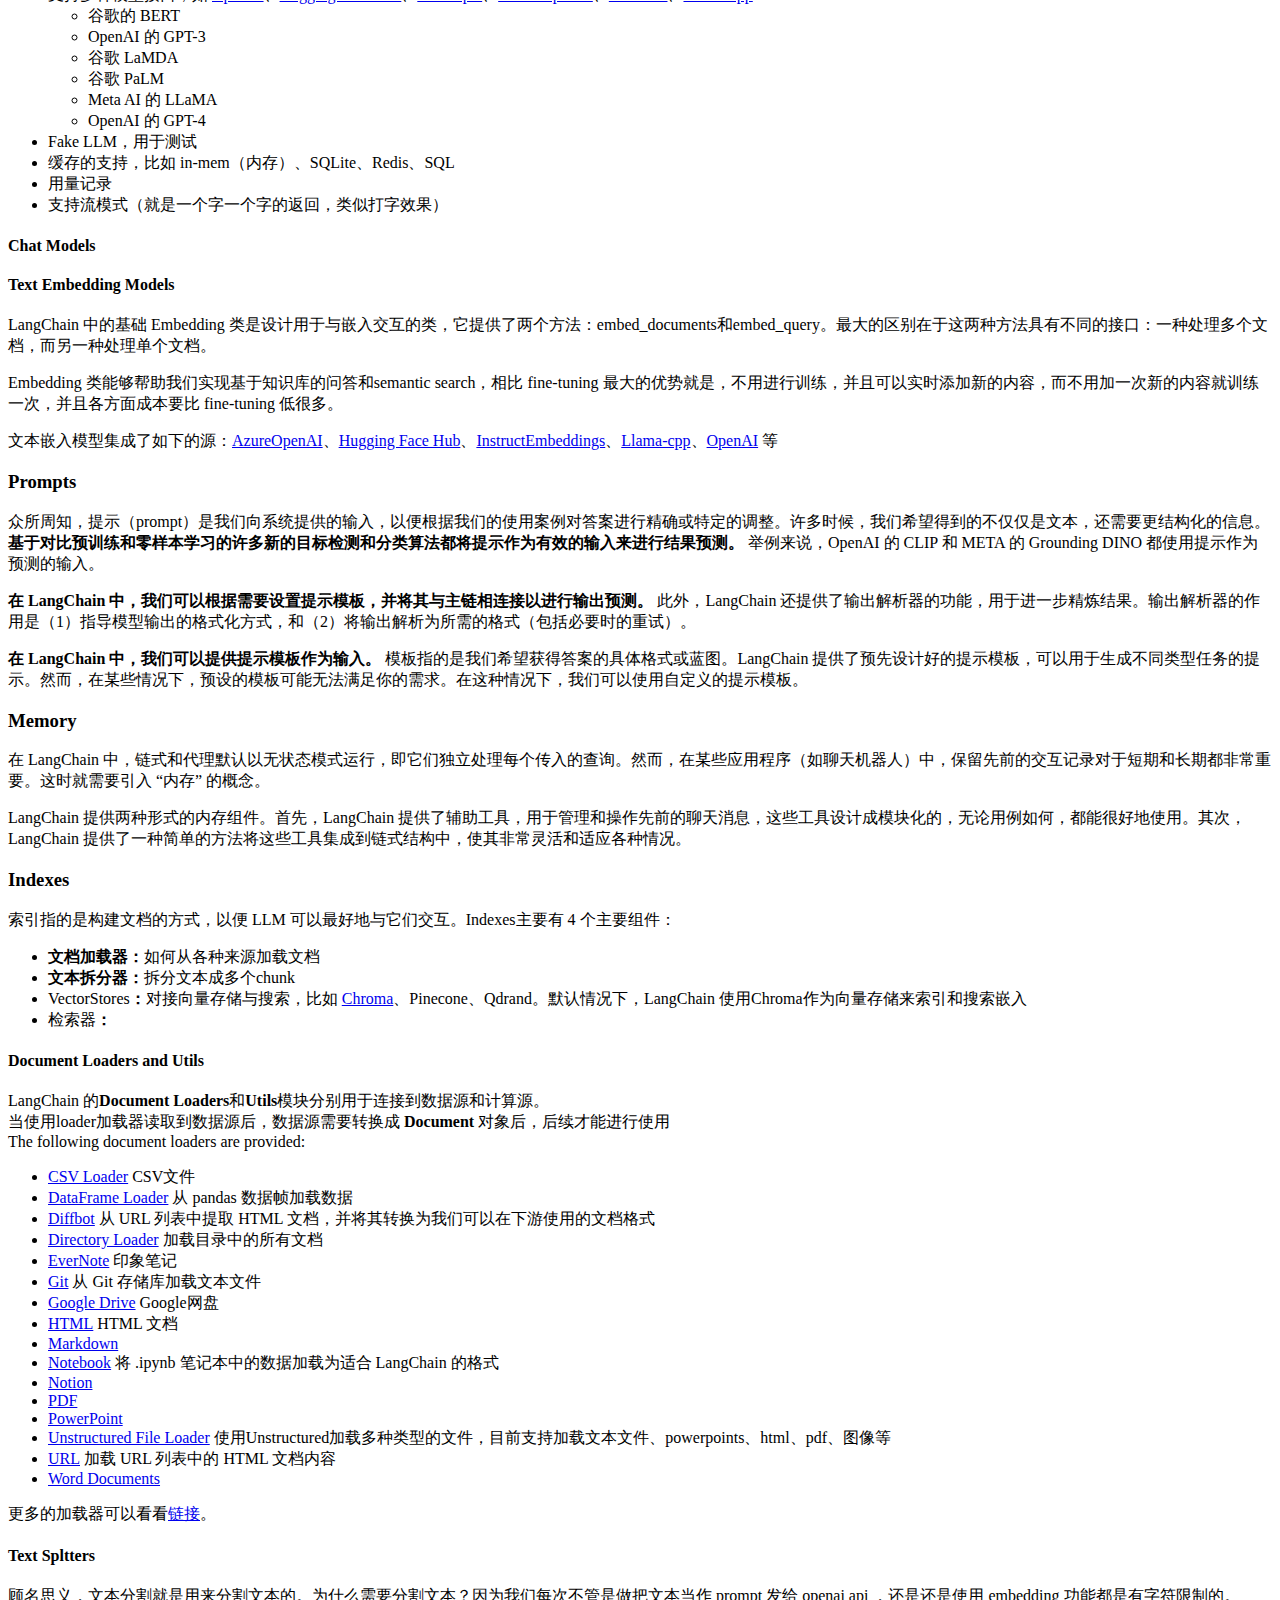
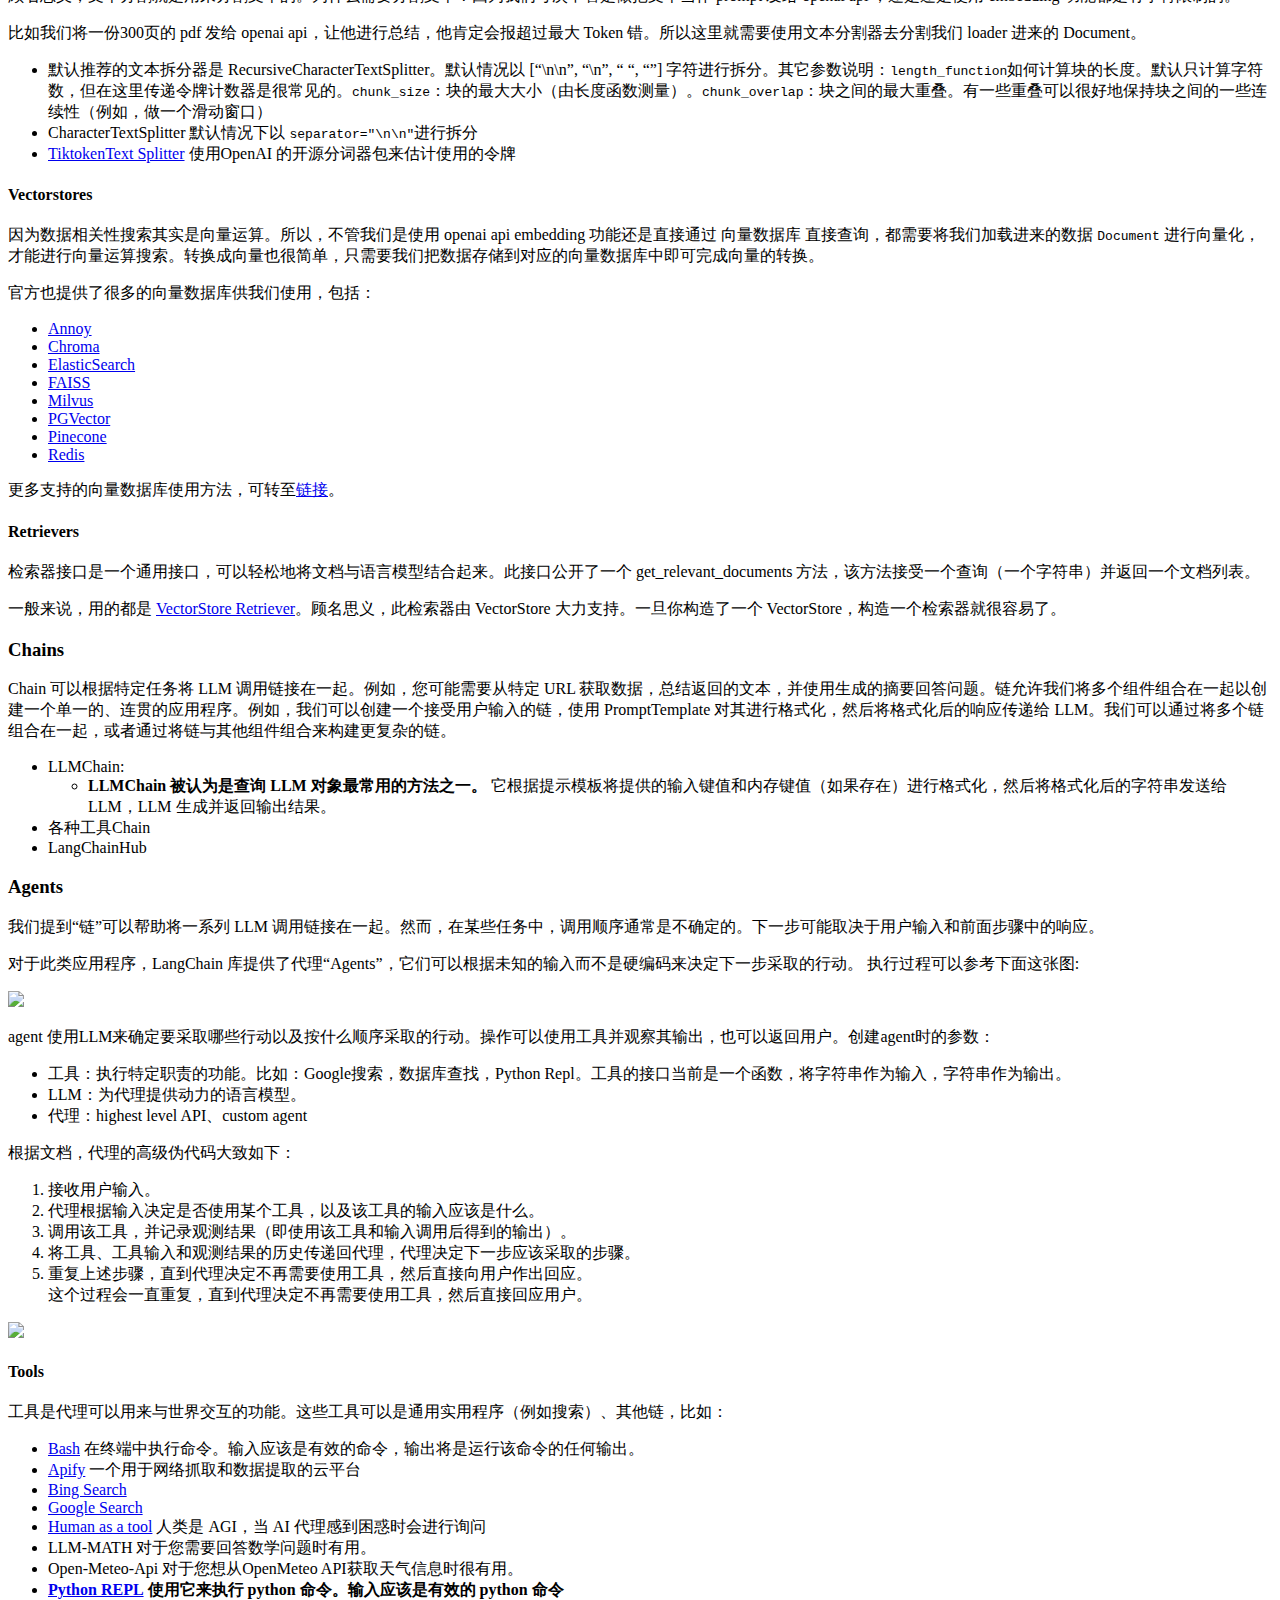
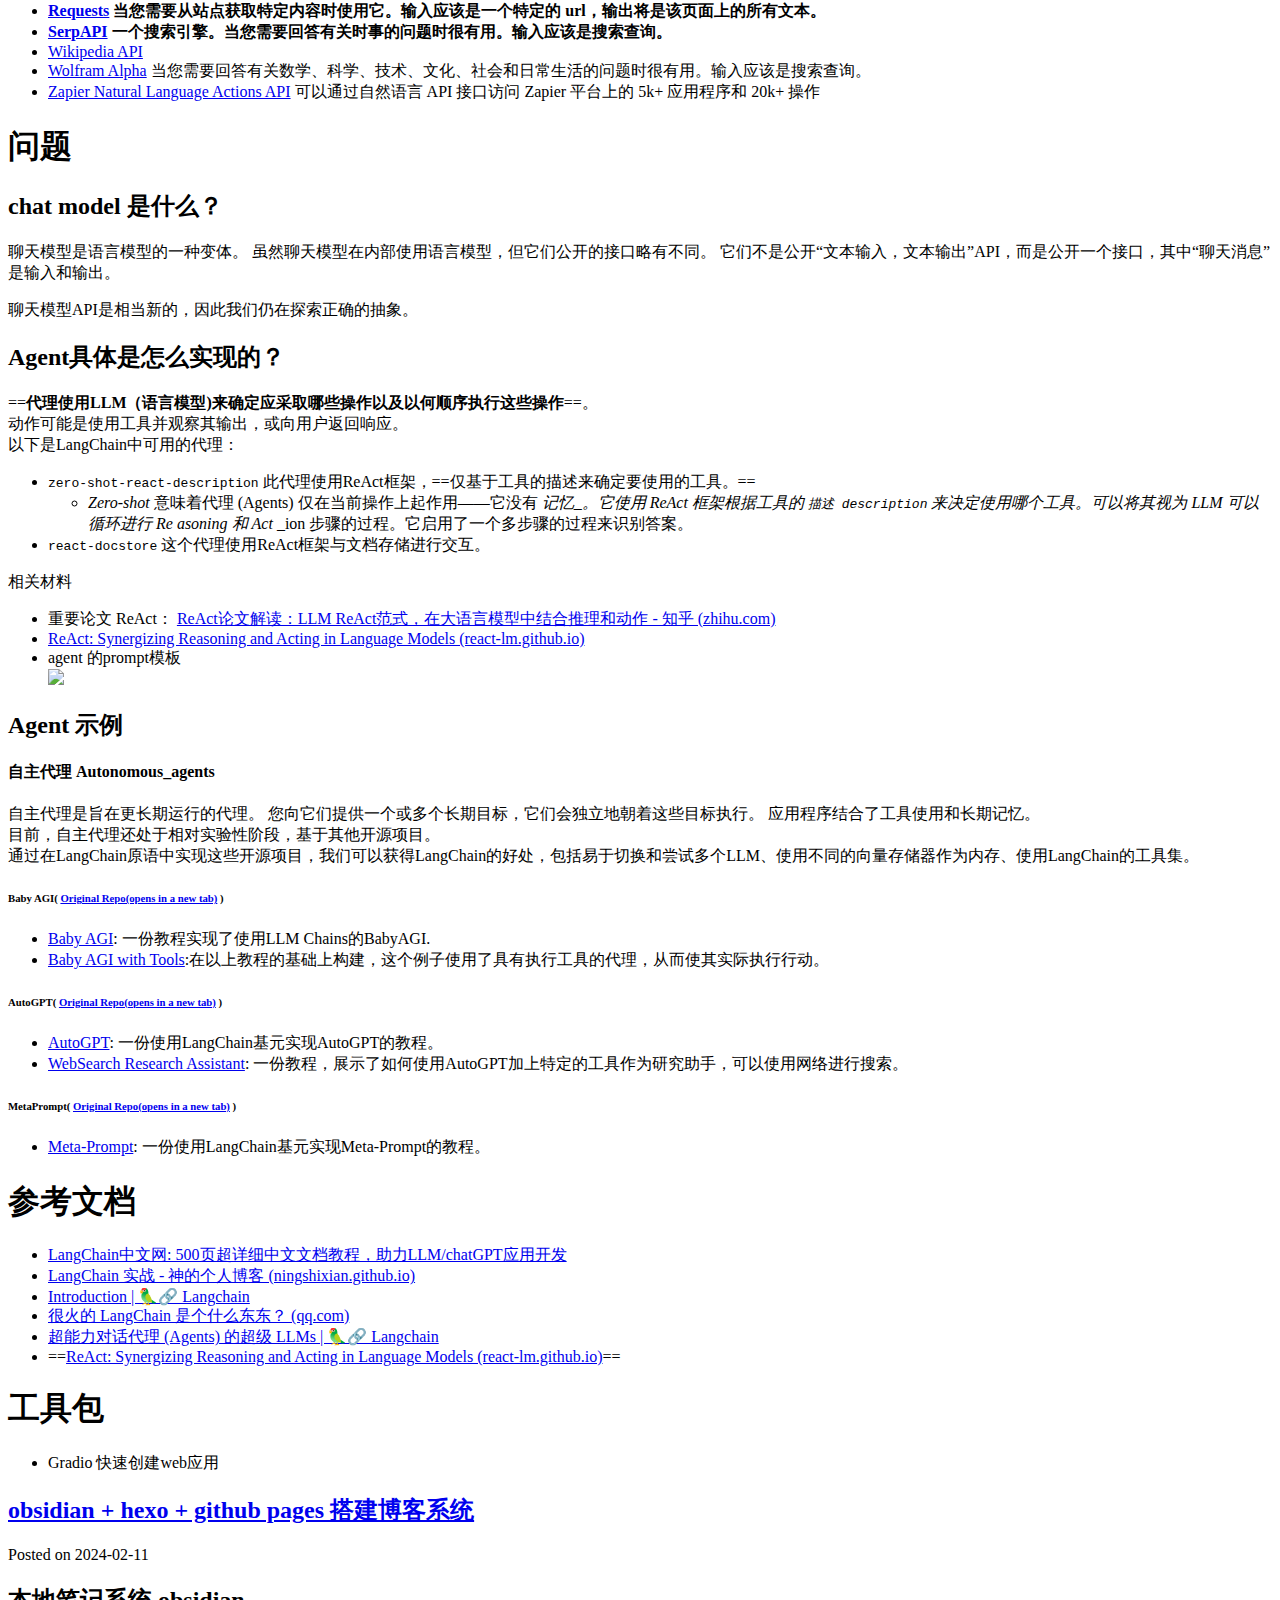
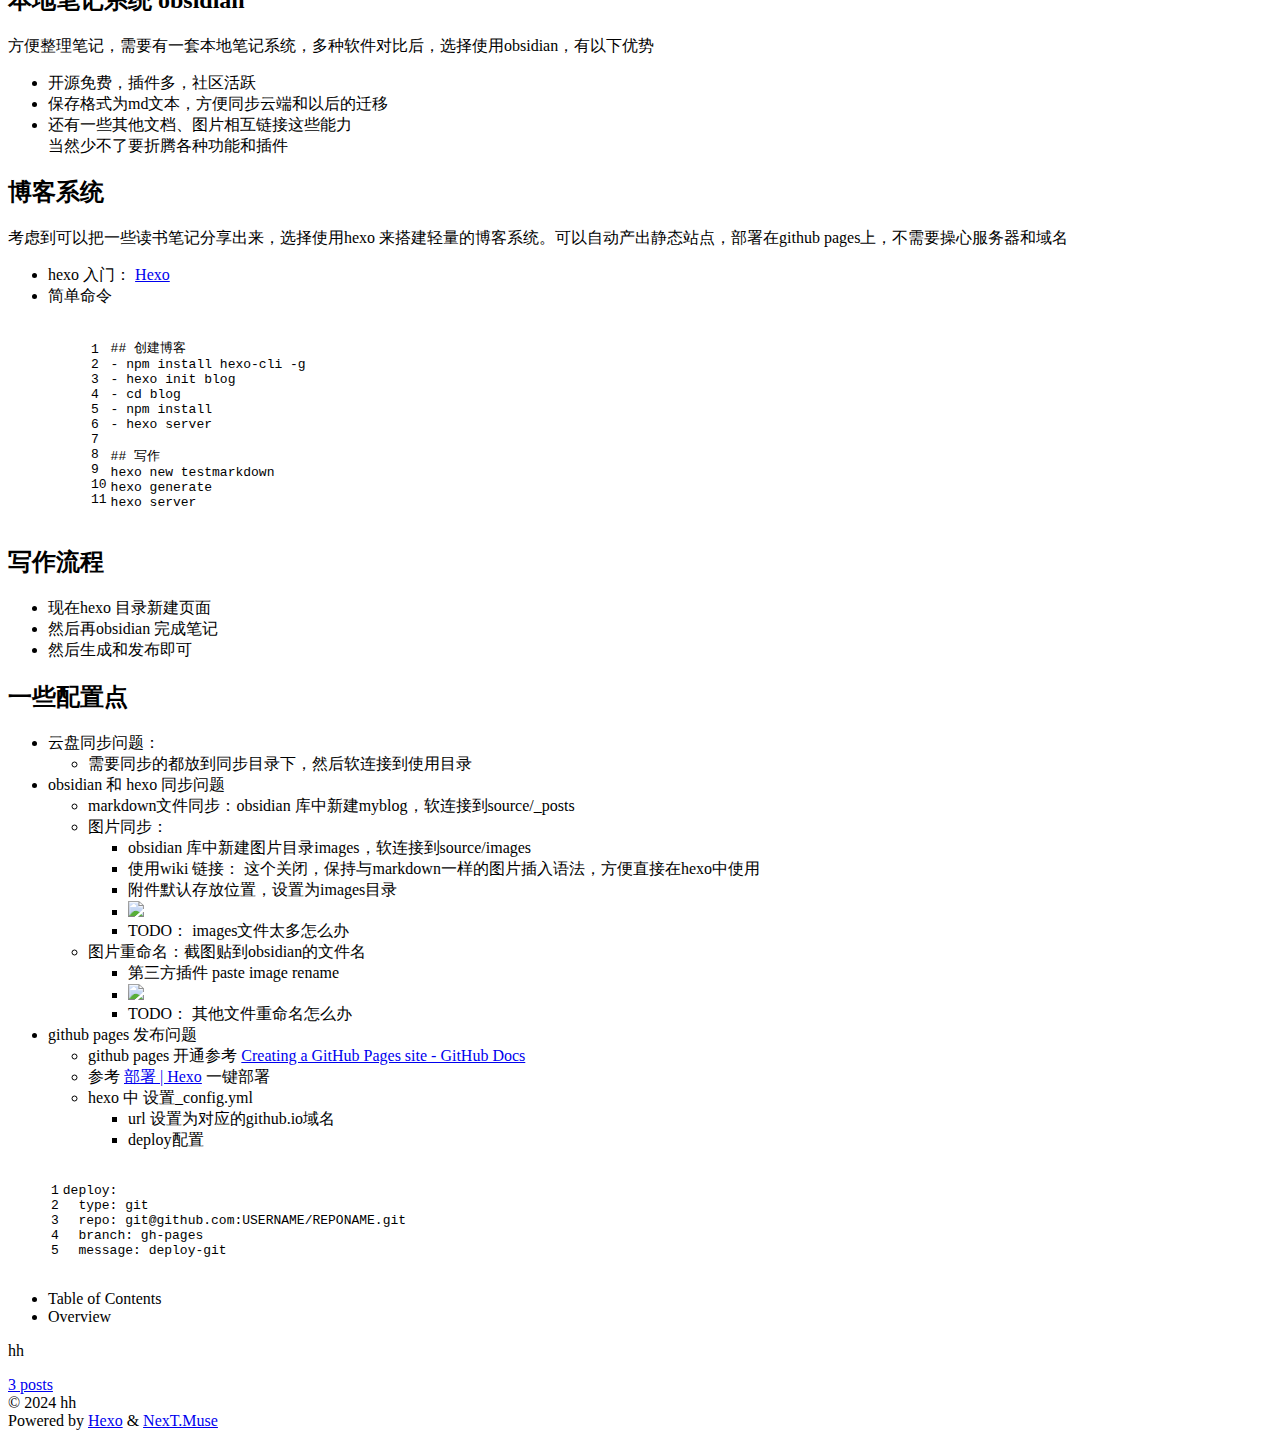
==== commit b813a0dc: "deploy-git" ====
--- a/index.html
+++ b/index.html
@@ -145,7 +145,7 @@
   
   
   <article itemscope itemtype="http://schema.org/Article" class="post-block" lang="zh">
-    <link itemprop="mainEntityOfPage" href="https://oshixiaoxiliu.github.io/hh/2024/02/11/Langchain%E5%AD%A6%E4%B9%A0/">
+    <link itemprop="mainEntityOfPage" href="https://oshixiaoxiliu.github.io/hh/2024/02/12/LLM%E7%9B%B8%E5%85%B3%E4%BB%93%E5%BA%93/">
 
     <span hidden itemprop="author" itemscope itemtype="http://schema.org/Person">
       <meta itemprop="image" content="/hh/images/avatar.gif">
@@ -159,7 +159,140 @@
       <header class="post-header">
         <h2 class="post-title" itemprop="name headline">
           
-            <a href="/hh/2024/02/11/Langchain%E5%AD%A6%E4%B9%A0/" class="post-title-link" itemprop="url">Langchain学习</a>
+            <a href="/hh/2024/02/12/LLM%E7%9B%B8%E5%85%B3%E4%BB%93%E5%BA%93/" class="post-title-link" itemprop="url">LLM相关仓库</a>
+        </h2>
+
+        <div class="post-meta">
+            <span class="post-meta-item">
+              <span class="post-meta-item-icon">
+                <i class="far fa-calendar"></i>
+              </span>
+              <span class="post-meta-item-text">Posted on</span>
+
+              <time title="Created: 2024-02-12 00:28:00" itemprop="dateCreated datePublished" datetime="2024-02-12T00:28:00+08:00">2024-02-12</time>
+            </span>
+              <span class="post-meta-item">
+                <span class="post-meta-item-icon">
+                  <i class="far fa-calendar-check"></i>
+                </span>
+                <span class="post-meta-item-text">Edited on</span>
+                <time title="Modified: 2024-02-13 17:39:56" itemprop="dateModified" datetime="2024-02-13T17:39:56+08:00">2024-02-13</time>
+              </span>
+
+          
+
+        </div>
+      </header>
+
+    
+    
+    
+    <div class="post-body" itemprop="articleBody">
+
+      
+          <h2 id="背景"><a href="#背景" class="headerlink" title="背景"></a>背景</h2><p>最近流行的LLM的一些仓库，做简单</p>
+<h2 id="仓库列表"><a href="#仓库列表" class="headerlink" title="仓库列表"></a>仓库列表</h2><table>
+<thead>
+<tr>
+<th>仓库地址</th>
+<th>简介</th>
+</tr>
+</thead>
+<tbody><tr>
+<td><a target="_blank" rel="noopener" href="https://github.com/Hannibal046/Awesome-LLM">Hannibal046&#x2F;Awesome-LLM: Awesome-LLM: a curated list of Large Language Model (github.com)</a></td>
+<td></td>
+</tr>
+<tr>
+<td><a target="_blank" rel="noopener" href="https://github.com/HqWu-HITCS/Awesome-Chinese-LLM">HqWu-HITCS&#x2F;Awesome-Chinese-LLM: 整理开源的中文大语言模型，以规模较小、可私有化部署、训练成本较低的模型为主，包括底座模型，垂直领域微调及应用，数据集与教程等。 (github.com)</a></td>
+<td></td>
+</tr>
+<tr>
+<td><a target="_blank" rel="noopener" href="https://github.com/yzfly/awesome-chatgpt-zh">yzfly&#x2F;awesome-chatgpt-zh: ChatGPT 中文指南🔥，ChatGPT 中文调教指南，指令指南，应用开发指南，精选资源清单，更好的使用 chatGPT 让你的生产力 up up up! 🚀 (github.com)</a></td>
+<td></td>
+</tr>
+<tr>
+<td><a target="_blank" rel="noopener" href="https://github.com/dalinvip/Awesome-ChatGPT">dalinvip&#x2F;Awesome-ChatGPT: ChatGPT资料汇总学习，持续更新…… (github.com)</a></td>
+<td></td>
+</tr>
+<tr>
+<td><a target="_blank" rel="noopener" href="https://github.com/luban-agi/Awesome-Domain-LLM">luban-agi&#x2F;Awesome-Domain-LLM: 收集和梳理垂直领域的开源模型、数据集及评测基准。 (github.com)</a></td>
+<td></td>
+</tr>
+<tr>
+<td><a target="_blank" rel="noopener" href="https://github.com/RUCAIBox/LLMSurvey">RUCAIBox&#x2F;LLMSurvey: The official GitHub page for the survey paper “A Survey of Large Language Models”.</a></td>
+<td></td>
+</tr>
+<tr>
+<td><a target="_blank" rel="noopener" href="https://github.com/hiyouga/LLaMA-Factory">hiyouga&#x2F;LLaMA-Factory: Easy-to-use LLM fine-tuning framework (LLaMA, BLOOM, Mistral, Baichuan, Qwen, ChatGLM) (github.com)</a></td>
+<td></td>
+</tr>
+<tr>
+<td><a target="_blank" rel="noopener" href="https://github.com/ymcui/Chinese-LLaMA-Alpaca-2">ymcui&#x2F;Chinese-LLaMA-Alpaca-2: 中文LLaMA-2 &amp; Alpaca-2大模型二期项目 + 64K超长上下文模型 (Chinese LLaMA-2 &amp; Alpaca-2 LLMs with 64K long context models) (github.com)</a></td>
+<td></td>
+</tr>
+<tr>
+<td><a target="_blank" rel="noopener" href="https://github.com/liguodongiot/llm-action">liguodongiot&#x2F;llm-action: 本项目旨在分享大模型相关技术原理以及实战经验。 (github.com)</a></td>
+<td></td>
+</tr>
+<tr>
+<td><a target="_blank" rel="noopener" href="https://github.com/LlamaFamily/Llama2-Chinese">LlamaFamily&#x2F;Llama2-Chinese: Llama中文社区，最好的中文Llama大模型，完全开源可商用 (github.com)</a></td>
+<td></td>
+</tr>
+<tr>
+<td><a target="_blank" rel="noopener" href="https://github.com/humanloop/awesome-chatgpt">humanloop&#x2F;awesome-chatgpt: Curated list of awesome tools, demos, docs for ChatGPT and GPT-3 (github.com)</a></td>
+<td></td>
+</tr>
+<tr>
+<td></td>
+<td></td>
+</tr>
+<tr>
+<td></td>
+<td></td>
+</tr>
+<tr>
+<td></td>
+<td></td>
+</tr>
+<tr>
+<td>* <a target="_blank" rel="noopener" href="https://github.com/PlexPt/awesome-chatgpt-prompts-zh">PlexPt&#x2F;awesome-chatgpt-prompts-zh: ChatGPT 中文调教指南。各种场景使用指南。学习怎么让它听你的话。 (github.com)</a></td>
+<td></td>
+</tr>
+</tbody></table>
+
+      
+    </div>
+
+    
+    
+    
+      <footer class="post-footer">
+        <div class="post-eof"></div>
+      </footer>
+  </article>
+  
+  
+  
+
+      
+  
+  
+  <article itemscope itemtype="http://schema.org/Article" class="post-block" lang="zh">
+    <link itemprop="mainEntityOfPage" href="https://oshixiaoxiliu.github.io/hh/2024/02/11/LangChain%E5%AD%A6%E4%B9%A0/">
+
+    <span hidden itemprop="author" itemscope itemtype="http://schema.org/Person">
+      <meta itemprop="image" content="/hh/images/avatar.gif">
+      <meta itemprop="name" content="hh">
+      <meta itemprop="description" content="">
+    </span>
+
+    <span hidden itemprop="publisher" itemscope itemtype="http://schema.org/Organization">
+      <meta itemprop="name" content="hh的学习笔记">
+    </span>
+      <header class="post-header">
+        <h2 class="post-title" itemprop="name headline">
+          
+            <a href="/hh/2024/02/11/LangChain%E5%AD%A6%E4%B9%A0/" class="post-title-link" itemprop="url">Langchain学习</a>
         </h2>
 
         <div class="post-meta">
@@ -176,7 +309,7 @@
                   <i class="far fa-calendar-check"></i>
                 </span>
                 <span class="post-meta-item-text">Edited on</span>
-                <time title="Modified: 2024-02-12 00:25:25" itemprop="dateModified" datetime="2024-02-12T00:25:25+08:00">2024-02-12</time>
+                <time title="Modified: 2024-02-13 16:15:23" itemprop="dateModified" datetime="2024-02-13T16:15:23+08:00">2024-02-13</time>
               </span>
 
           
@@ -319,7 +452,7 @@
 </ul>
 <h1 id="问题"><a href="#问题" class="headerlink" title="问题"></a>问题</h1><h2 id="chat-model-是什么？"><a href="#chat-model-是什么？" class="headerlink" title="chat model 是什么？"></a>chat model 是什么？</h2><p>聊天模型是语言模型的一种变体。 虽然聊天模型在内部使用语言模型，但它们公开的接口略有不同。 它们不是公开“文本输入，文本输出”API，而是公开一个接口，其中“聊天消息”是输入和输出。</p>
 <p>聊天模型API是相当新的，因此我们仍在探索正确的抽象。</p>
-<h2 id="Agent具体是怎么实现的？"><a href="#Agent具体是怎么实现的？" class="headerlink" title="Agent具体是怎么实现的？"></a>Agent具体是怎么实现的？</h2><p>**&#x3D;&#x3D;代理使用LLM（语言模型)来确定应采取哪些操作以及以何顺序执行这些操作&#x3D;&#x3D;**。<br>动作可能是使用工具并观察其输出，或向用户返回响应。<br>以下是LangChain中可用的代理：</p>
+<h2 id="Agent具体是怎么实现的？"><a href="#Agent具体是怎么实现的？" class="headerlink" title="Agent具体是怎么实现的？"></a>Agent具体是怎么实现的？</h2><p>&#x3D;&#x3D;<strong>代理使用LLM（语言模型)来确定应采取哪些操作以及以何顺序执行这些操作</strong>&#x3D;&#x3D;。<br>动作可能是使用工具并观察其输出，或向用户返回响应。<br>以下是LangChain中可用的代理：</p>
 <ul>
 <li><code>zero-shot-react-description</code> 此代理使用ReAct框架，&#x3D;&#x3D;仅基于工具的描述来确定要使用的工具。&#x3D;&#x3D;<ul>
 <li><em>Zero-shot</em> 意味着代理 (Agents) 仅在当前操作上起作用——它没有 <em>记忆_。它使用 <em>ReAct</em> 框架根据工具的 <code>描述 description</code> 来决定使用哪个工具。可以将其视为 LLM 可以循环进行</em> <em>Re</em> <em>asoning 和</em> <em>Act</em> _ion 步骤的过程。它启用了一个多步骤的过程来识别答案。</li>
@@ -545,7 +678,7 @@
       <div class="site-state-item site-state-posts">
           <a href="/hh/archives/">
         
-          <span class="site-state-item-count">2</span>
+          <span class="site-state-item-count">3</span>
           <span class="site-state-item-name">posts</span>
         </a>
       </div>
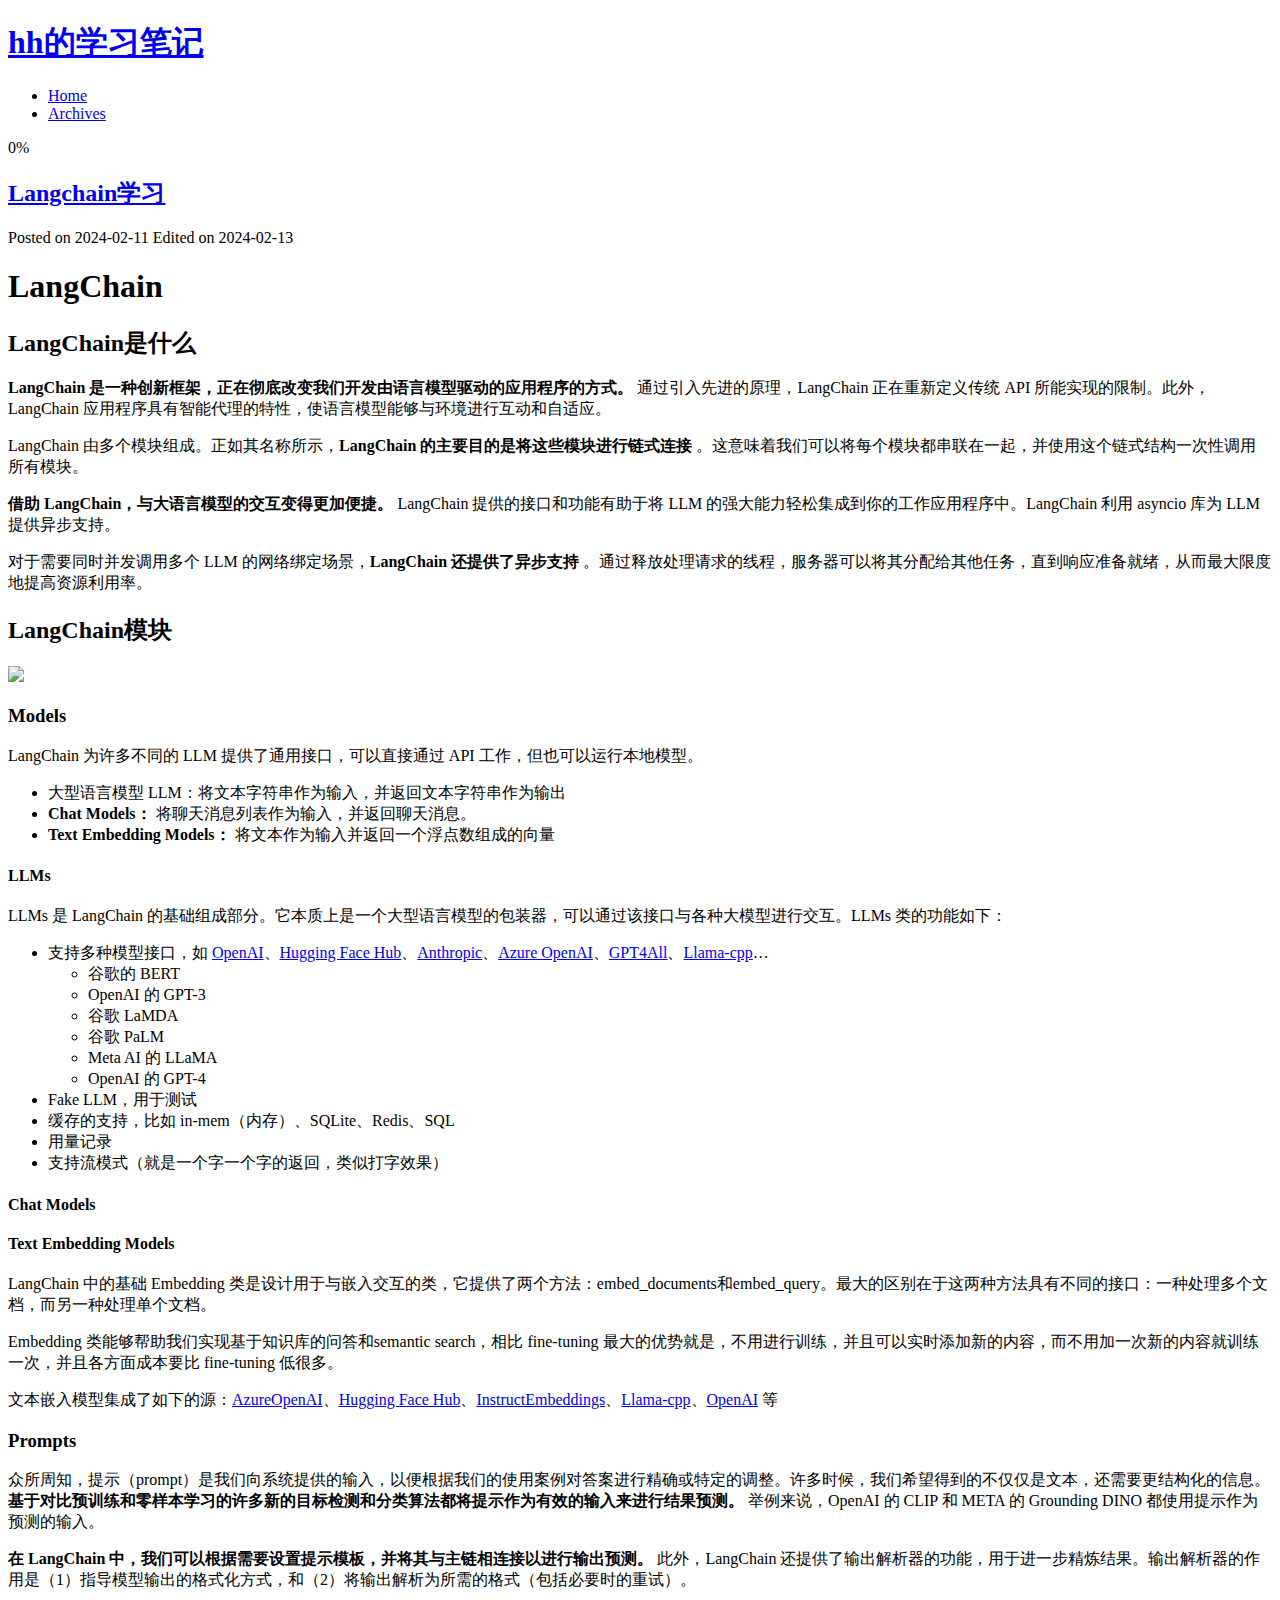
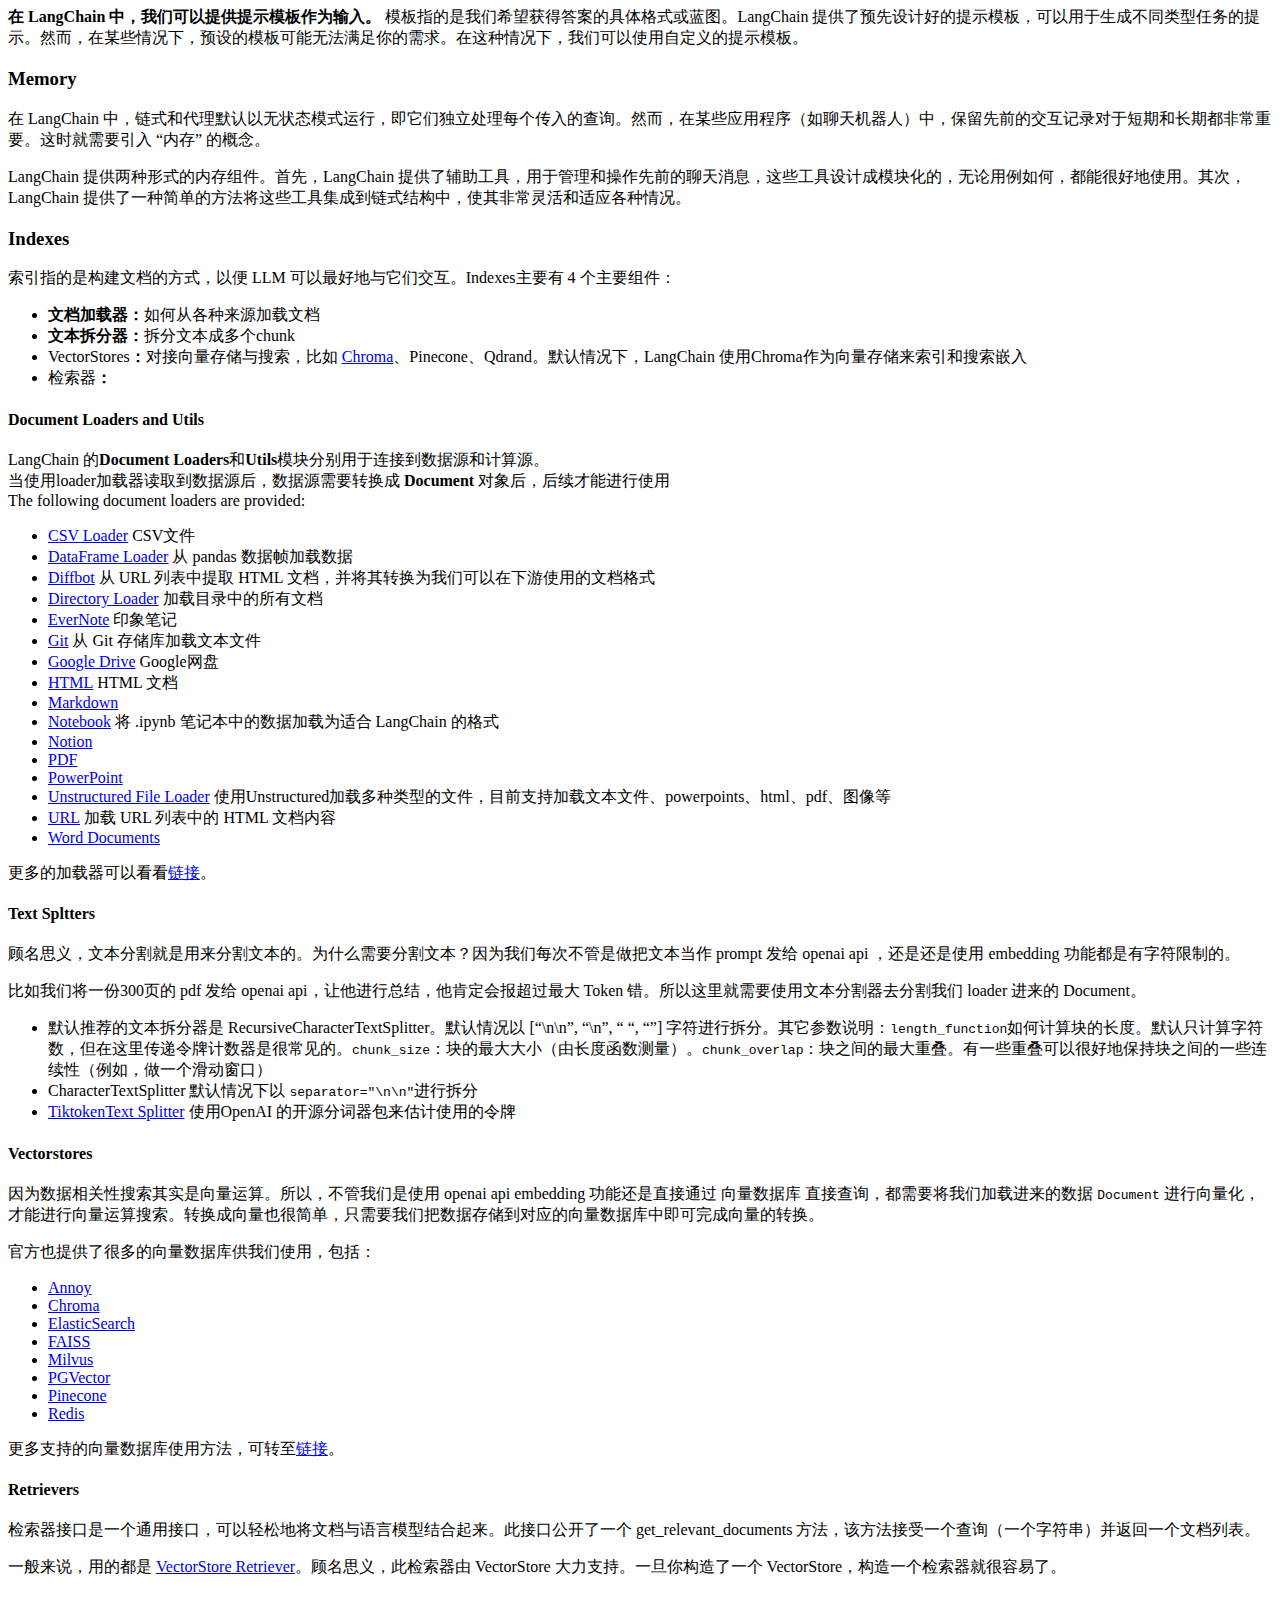
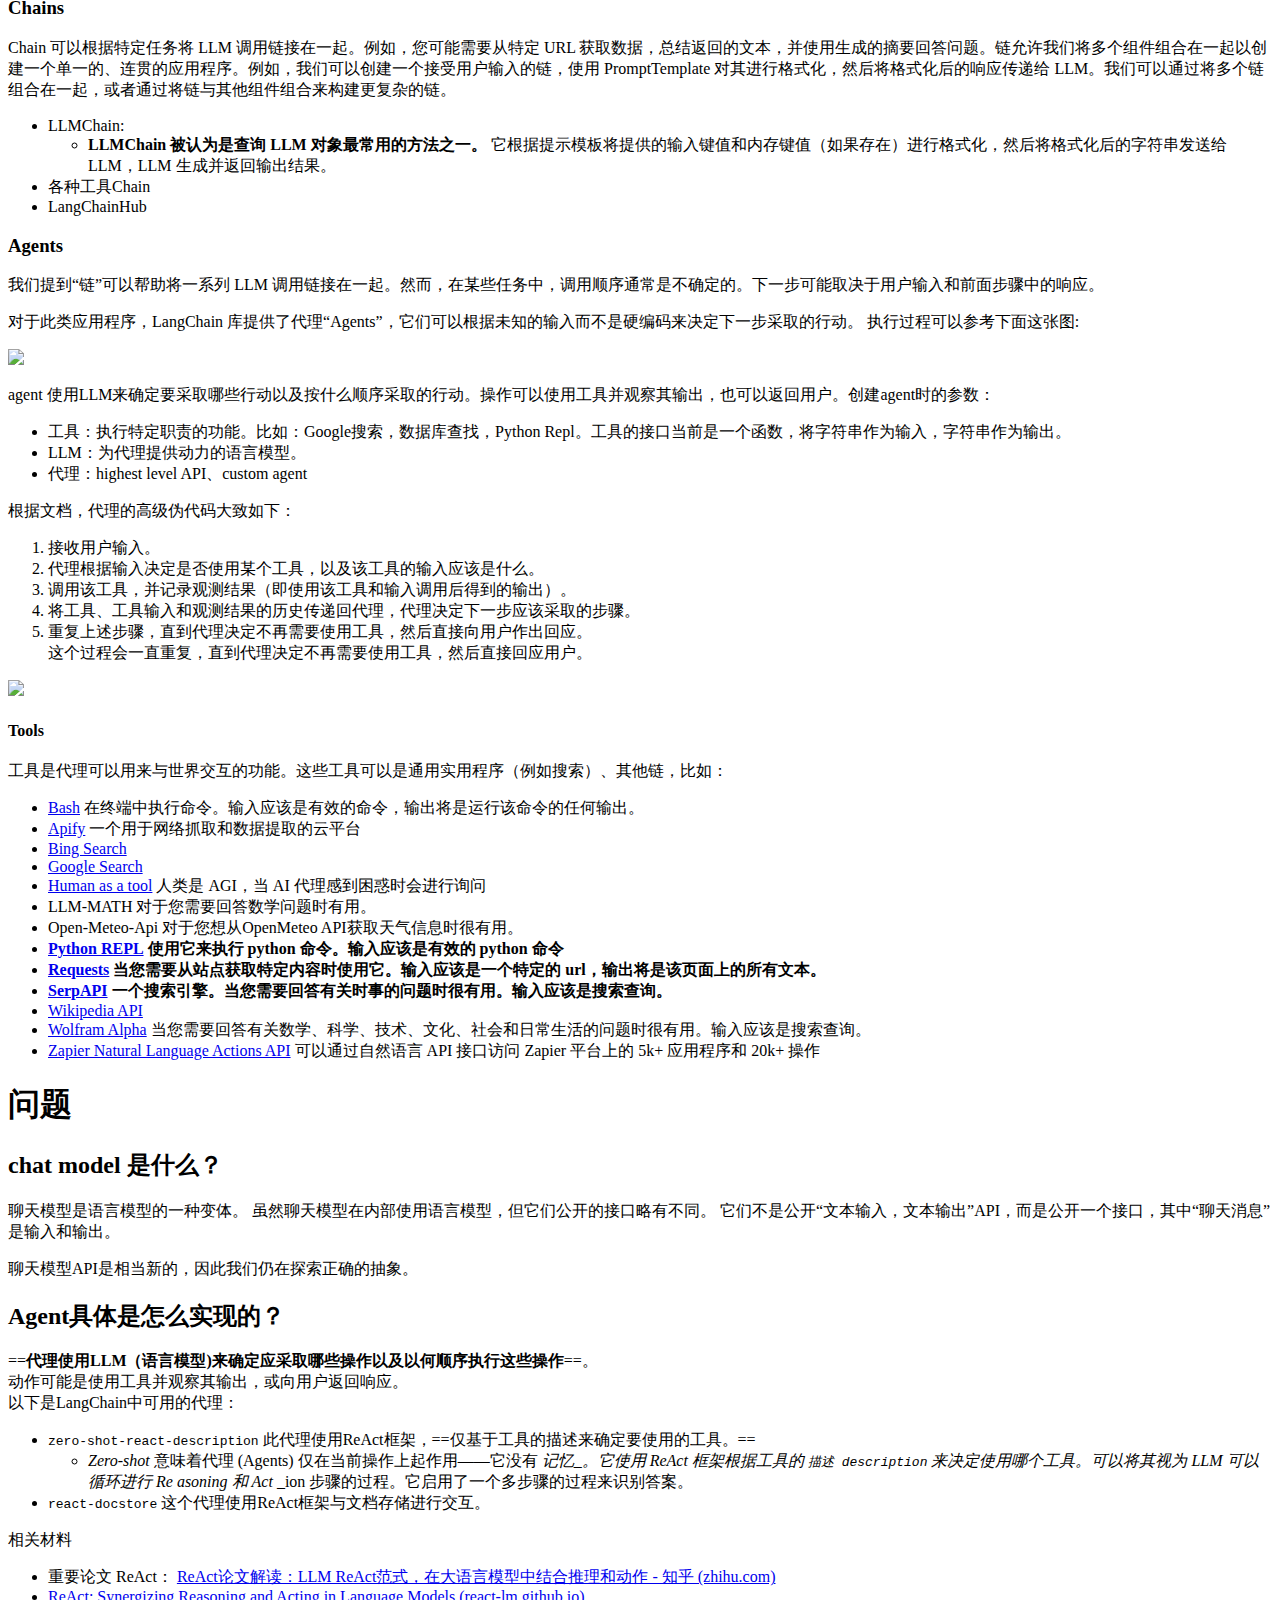
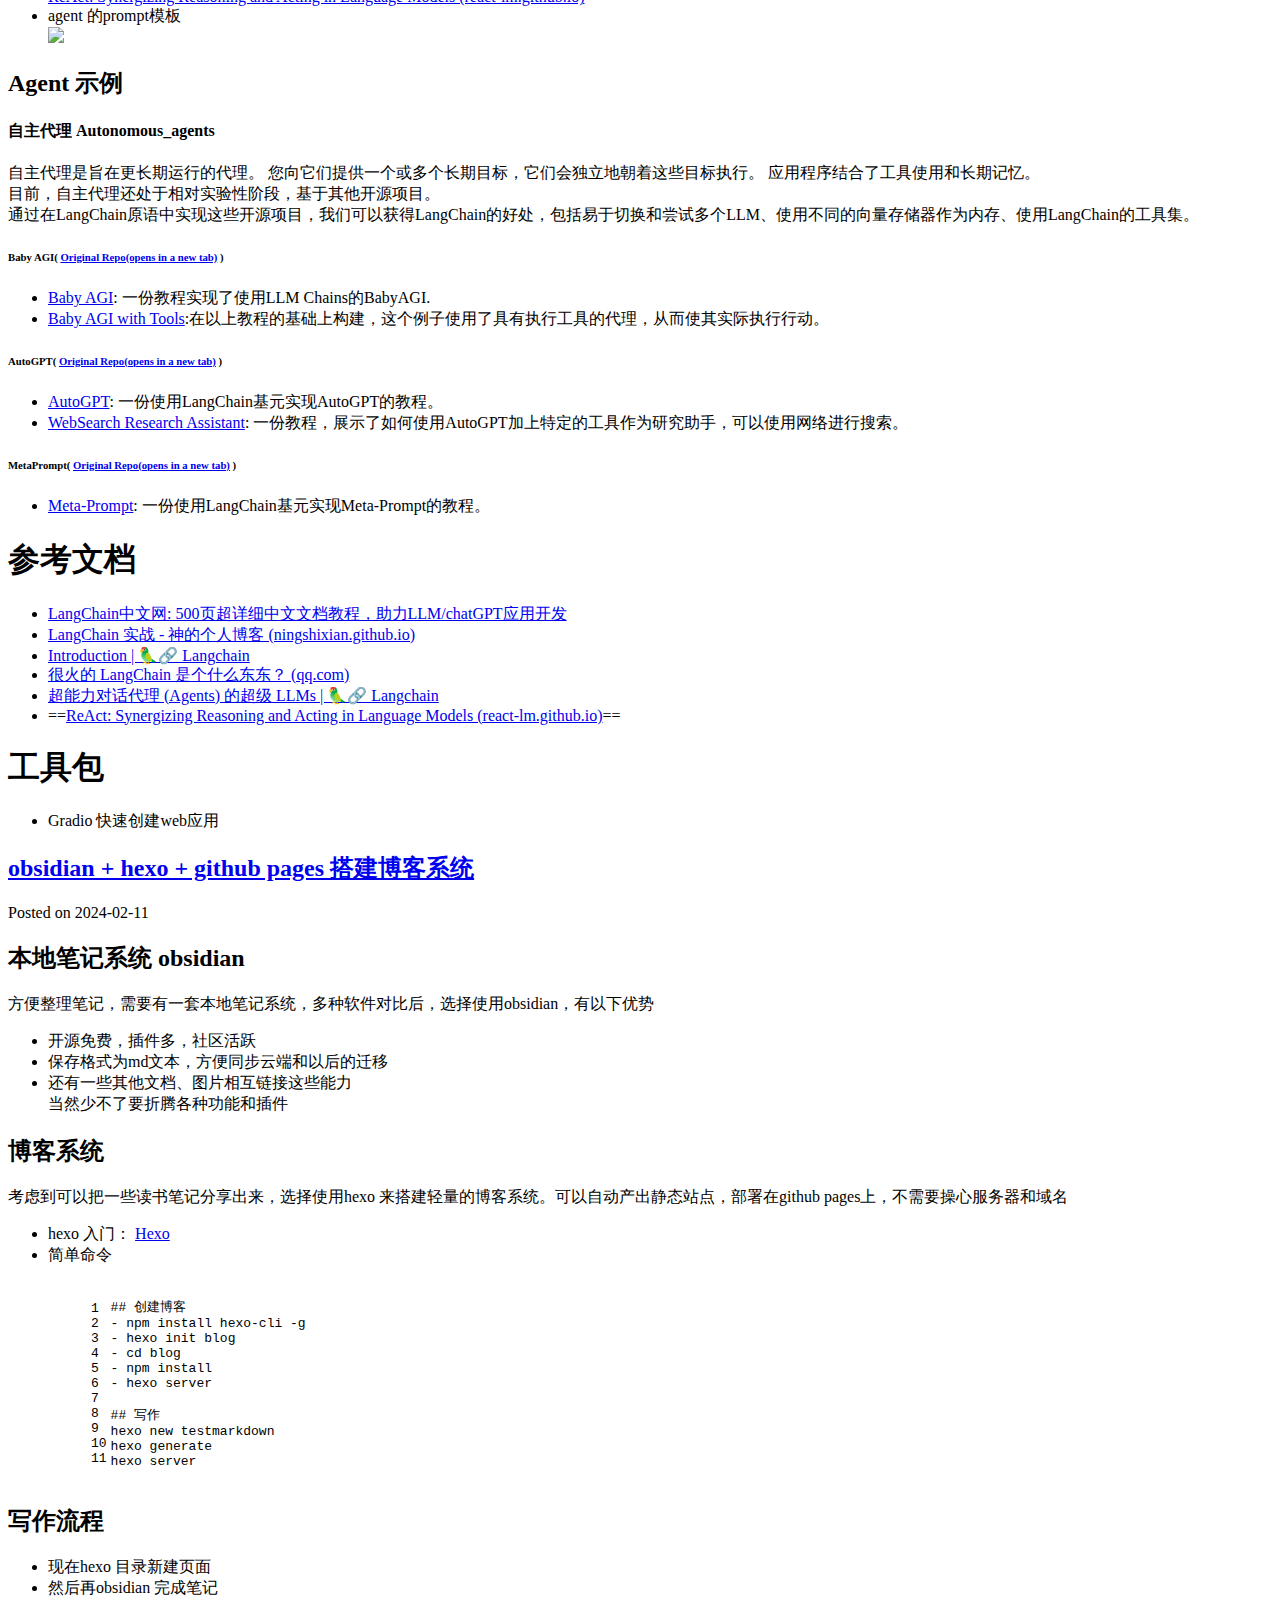
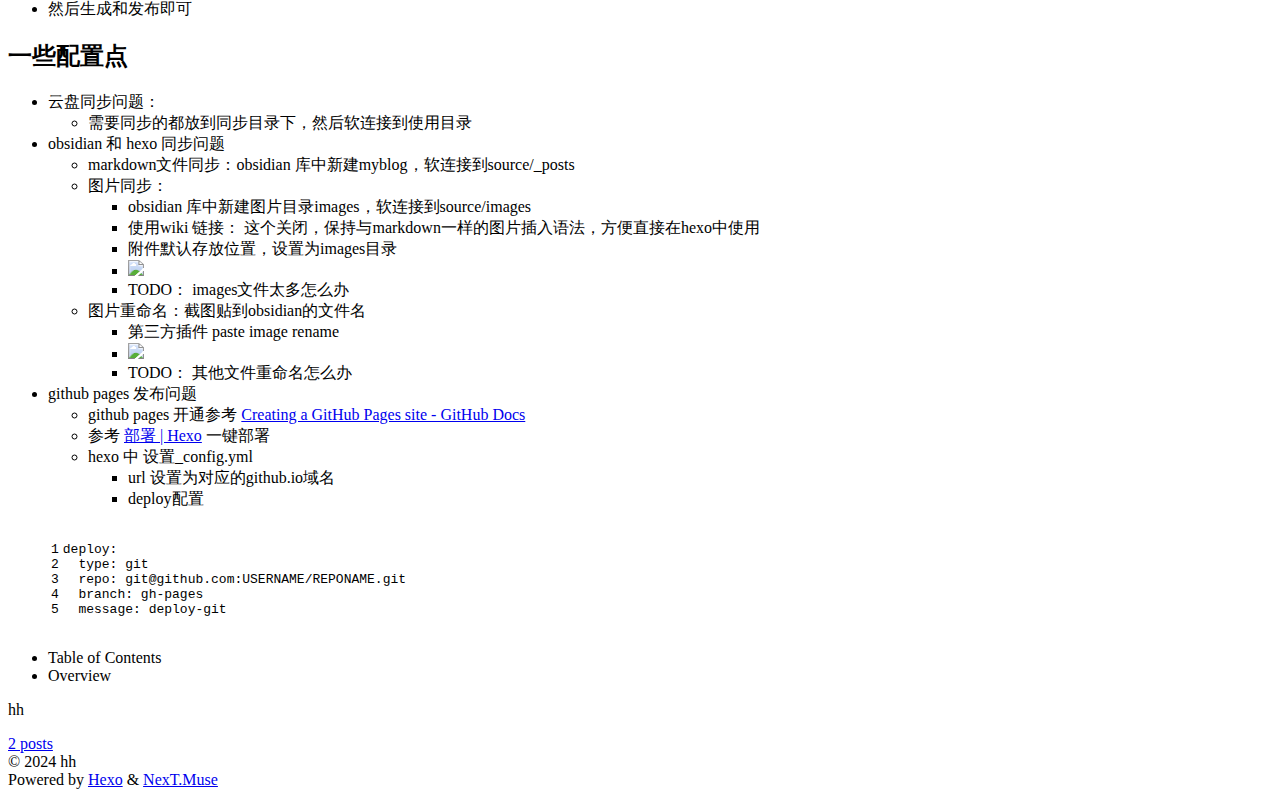
==== commit 9eaec647: "deploy-git" ====
--- a/index.html
+++ b/index.html
@@ -141,139 +141,6 @@
 
           <div class="content index posts-expand">
             
-      
-  
-  
-  <article itemscope itemtype="http://schema.org/Article" class="post-block" lang="zh">
-    <link itemprop="mainEntityOfPage" href="https://oshixiaoxiliu.github.io/hh/2024/02/12/LLM%E7%9B%B8%E5%85%B3%E4%BB%93%E5%BA%93/">
-
-    <span hidden itemprop="author" itemscope itemtype="http://schema.org/Person">
-      <meta itemprop="image" content="/hh/images/avatar.gif">
-      <meta itemprop="name" content="hh">
-      <meta itemprop="description" content="">
-    </span>
-
-    <span hidden itemprop="publisher" itemscope itemtype="http://schema.org/Organization">
-      <meta itemprop="name" content="hh的学习笔记">
-    </span>
-      <header class="post-header">
-        <h2 class="post-title" itemprop="name headline">
-          
-            <a href="/hh/2024/02/12/LLM%E7%9B%B8%E5%85%B3%E4%BB%93%E5%BA%93/" class="post-title-link" itemprop="url">LLM相关仓库</a>
-        </h2>
-
-        <div class="post-meta">
-            <span class="post-meta-item">
-              <span class="post-meta-item-icon">
-                <i class="far fa-calendar"></i>
-              </span>
-              <span class="post-meta-item-text">Posted on</span>
-
-              <time title="Created: 2024-02-12 00:28:00" itemprop="dateCreated datePublished" datetime="2024-02-12T00:28:00+08:00">2024-02-12</time>
-            </span>
-              <span class="post-meta-item">
-                <span class="post-meta-item-icon">
-                  <i class="far fa-calendar-check"></i>
-                </span>
-                <span class="post-meta-item-text">Edited on</span>
-                <time title="Modified: 2024-02-13 17:39:56" itemprop="dateModified" datetime="2024-02-13T17:39:56+08:00">2024-02-13</time>
-              </span>
-
-          
-
-        </div>
-      </header>
-
-    
-    
-    
-    <div class="post-body" itemprop="articleBody">
-
-      
-          <h2 id="背景"><a href="#背景" class="headerlink" title="背景"></a>背景</h2><p>最近流行的LLM的一些仓库，做简单</p>
-<h2 id="仓库列表"><a href="#仓库列表" class="headerlink" title="仓库列表"></a>仓库列表</h2><table>
-<thead>
-<tr>
-<th>仓库地址</th>
-<th>简介</th>
-</tr>
-</thead>
-<tbody><tr>
-<td><a target="_blank" rel="noopener" href="https://github.com/Hannibal046/Awesome-LLM">Hannibal046&#x2F;Awesome-LLM: Awesome-LLM: a curated list of Large Language Model (github.com)</a></td>
-<td></td>
-</tr>
-<tr>
-<td><a target="_blank" rel="noopener" href="https://github.com/HqWu-HITCS/Awesome-Chinese-LLM">HqWu-HITCS&#x2F;Awesome-Chinese-LLM: 整理开源的中文大语言模型，以规模较小、可私有化部署、训练成本较低的模型为主，包括底座模型，垂直领域微调及应用，数据集与教程等。 (github.com)</a></td>
-<td></td>
-</tr>
-<tr>
-<td><a target="_blank" rel="noopener" href="https://github.com/yzfly/awesome-chatgpt-zh">yzfly&#x2F;awesome-chatgpt-zh: ChatGPT 中文指南🔥，ChatGPT 中文调教指南，指令指南，应用开发指南，精选资源清单，更好的使用 chatGPT 让你的生产力 up up up! 🚀 (github.com)</a></td>
-<td></td>
-</tr>
-<tr>
-<td><a target="_blank" rel="noopener" href="https://github.com/dalinvip/Awesome-ChatGPT">dalinvip&#x2F;Awesome-ChatGPT: ChatGPT资料汇总学习，持续更新…… (github.com)</a></td>
-<td></td>
-</tr>
-<tr>
-<td><a target="_blank" rel="noopener" href="https://github.com/luban-agi/Awesome-Domain-LLM">luban-agi&#x2F;Awesome-Domain-LLM: 收集和梳理垂直领域的开源模型、数据集及评测基准。 (github.com)</a></td>
-<td></td>
-</tr>
-<tr>
-<td><a target="_blank" rel="noopener" href="https://github.com/RUCAIBox/LLMSurvey">RUCAIBox&#x2F;LLMSurvey: The official GitHub page for the survey paper “A Survey of Large Language Models”.</a></td>
-<td></td>
-</tr>
-<tr>
-<td><a target="_blank" rel="noopener" href="https://github.com/hiyouga/LLaMA-Factory">hiyouga&#x2F;LLaMA-Factory: Easy-to-use LLM fine-tuning framework (LLaMA, BLOOM, Mistral, Baichuan, Qwen, ChatGLM) (github.com)</a></td>
-<td></td>
-</tr>
-<tr>
-<td><a target="_blank" rel="noopener" href="https://github.com/ymcui/Chinese-LLaMA-Alpaca-2">ymcui&#x2F;Chinese-LLaMA-Alpaca-2: 中文LLaMA-2 &amp; Alpaca-2大模型二期项目 + 64K超长上下文模型 (Chinese LLaMA-2 &amp; Alpaca-2 LLMs with 64K long context models) (github.com)</a></td>
-<td></td>
-</tr>
-<tr>
-<td><a target="_blank" rel="noopener" href="https://github.com/liguodongiot/llm-action">liguodongiot&#x2F;llm-action: 本项目旨在分享大模型相关技术原理以及实战经验。 (github.com)</a></td>
-<td></td>
-</tr>
-<tr>
-<td><a target="_blank" rel="noopener" href="https://github.com/LlamaFamily/Llama2-Chinese">LlamaFamily&#x2F;Llama2-Chinese: Llama中文社区，最好的中文Llama大模型，完全开源可商用 (github.com)</a></td>
-<td></td>
-</tr>
-<tr>
-<td><a target="_blank" rel="noopener" href="https://github.com/humanloop/awesome-chatgpt">humanloop&#x2F;awesome-chatgpt: Curated list of awesome tools, demos, docs for ChatGPT and GPT-3 (github.com)</a></td>
-<td></td>
-</tr>
-<tr>
-<td></td>
-<td></td>
-</tr>
-<tr>
-<td></td>
-<td></td>
-</tr>
-<tr>
-<td></td>
-<td></td>
-</tr>
-<tr>
-<td>* <a target="_blank" rel="noopener" href="https://github.com/PlexPt/awesome-chatgpt-prompts-zh">PlexPt&#x2F;awesome-chatgpt-prompts-zh: ChatGPT 中文调教指南。各种场景使用指南。学习怎么让它听你的话。 (github.com)</a></td>
-<td></td>
-</tr>
-</tbody></table>
-
-      
-    </div>
-
-    
-    
-    
-      <footer class="post-footer">
-        <div class="post-eof"></div>
-      </footer>
-  </article>
-  
-  
-  
-
       
   
   
@@ -678,7 +545,7 @@
       <div class="site-state-item site-state-posts">
           <a href="/hh/archives/">
         
-          <span class="site-state-item-count">3</span>
+          <span class="site-state-item-count">2</span>
           <span class="site-state-item-name">posts</span>
         </a>
       </div>
